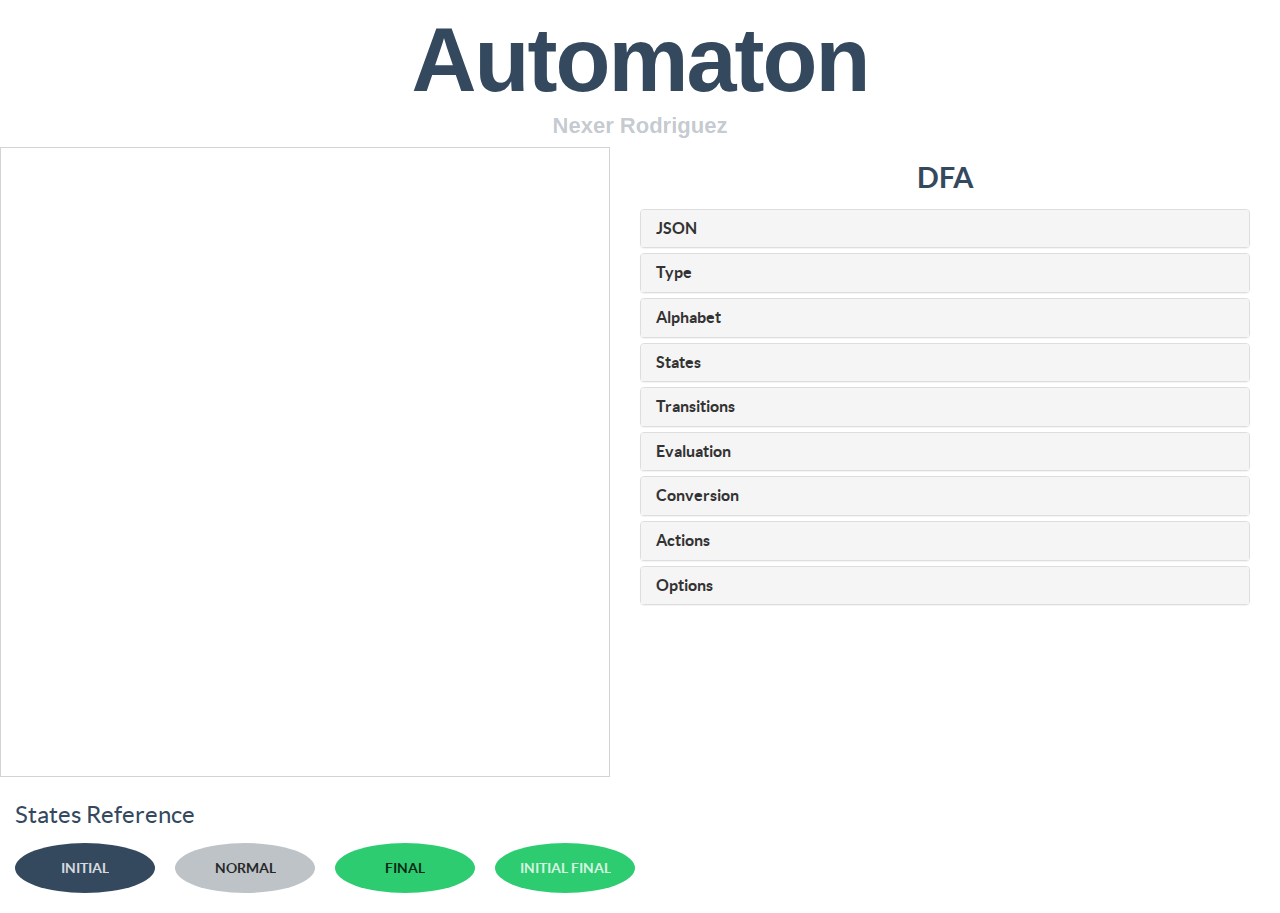
==== index.html @ d87dfcf4 "join, intersection and complement done" ====
<html>

<head>
  <script type="text/javascript" src="./src/js/vis.js"></script>
  <script type="text/javascript" src="./src/js/regular-expression.js"></script>
  <script type="text/javascript" src="./src/js/examples.js"></script>
  <script type="text/javascript" src="./src/js/automatas-methods.js"></script>
  <script type="text/javascript" src="./src/js/automata.js"></script>
  <script type="text/javascript" src="./src/js/automata-vis.js"></script>
  <script type="text/javascript" src="./src/js/renderer.js"></script>
  <script type="text/javascript" src="./src/js/utils.js"></script>
  <script type="text/javascript" src="./src/js/jquery.min.js"></script>
  <script type="text/javascript" src="./src/js/bootstrap.js"></script>

  <link href="./src/css/vis-network.min.css" rel="stylesheet" type="text/css" />
  <link href="./src/css/bootstrap.css" rel="stylesheet" type="text/css" />
  <link href="./src/css/demo.css" rel="stylesheet" type="text/css" />
  <link href="./src/css/flat-ui.css" rel="stylesheet" type="text/css" />


  <title>Automatas</title>
  <style type="text/css">
    #mynetwork, #conversionDiv {
      width: 100%;
      height: 70%;
      border: 1px solid lightgray;
    }
  </style>
</head>

<body>


  <div>
    <h1 class="demo-logo text-center">
      Automaton
      <small>Nexer Rodriguez</small>
    </h1>
    <div class="row" style="width: 100%">
      <div class="col-md-6">
        <div id="mynetwork"></div><div class="col-md-12" style="margin-top: 10px">
        <h6>States Reference</h6>
        <div class="row demo-swatches-row">
          <div class="swatches-col">
            <div class="pallete-item">
              <dl class="palette" style="border-radius: 100%; background-color: #34495e">
                <dt class="text-center" style="color: white">Initial</dt>
              </dl>
            </div>
            <div class="pallete-item">
              <dl class="palette" style="border-radius: 100%; background-color: #bdc3c7">
                <dt class="text-center" style="color: black">Normal</dt>
              </dl>
            </div>
            <div class="pallete-item">
              <dl class="palette" style="border-radius: 100%; background-color: #2ecc71">
                <dt class="text-center" style="color: black">Final</dt>
              </dl>
            </div>
            <div class="pallete-item">
              <dl class="palette" style="border-radius: 100%; background-color: #2ecc71">
                <dt class="text-center" style="color: white">Initial Final</dt>
              </dl>
            </div>
          </div> <!-- /swatches items -->
        </div>
      </div>
    </div>
    <div class="col-md-6">
      <h4 class="text-center" id="title"></h4>

      <div class="panel-group" id="accordion" role="tablist" aria-multiselectable="true">

        <!-- <div class="panel panel-default">
          <div class="panel-heading" role="tab" id="headingOne">
            <h4 class="panel-title">
              <a class="collapsed" role="button" data-toggle="collapse" data-parent="#accordion" href="#fromRE" aria-expanded="false" aria-controls="alphabet">
                From RegExp
              </a>
            </h4>
          </div>
          <div id="fromRE" class="panel-collapse collapse in" role="tabpanel" aria-labelledby="headingOne">
            <div class="panel-body">
              <form onsubmit="return automataFromRegExp()" class="form-inline col-md-12">
                <div class="form-group col-md-8">
                  <input type="text" class="form-control" style="width: 100%" id="regexp" placeholder="Regular Expression">
                </div>
                <div class="form-group">
                  <input type="submit" class="btn btn-primary" value="Convert">
                </div>
              </form>
            </div>
          </div>
        </div> -->
        <div class="panel panel-default">
          <div class="panel-heading" role="tab" id="headingThree">
            <h4 class="panel-title">
              <a class="collapsed" role="button" data-toggle="collapse" data-parent="#accordion" href="#json" aria-expanded="false" aria-controls="collapseThree">
                JSON
              </a>
            </h4>
          </div>
          <div id="json" class="panel-collapse collapse" role="tabpanel" aria-labelledby="headingThree">
            <div class="panel-body">
              <textarea id="fromJSON" class="col-md-12" rows="8"></textarea>
              <button onclick="createAutomata()" class="btn btn-inverse" style="margin-top: 5px">From JSON</button>
              <button onclick="createJSON()" class="btn btn-inverse" style="margin-top: 5px">To JSON</button>
            </div>
          </div>
        </div>

        <div class="panel panel-default">
          <div class="panel-heading" role="tab" id="headingOne">
            <h4 class="panel-title">
              <a class="collapsed" role="button" data-toggle="collapse" data-parent="#accordion" href="#type" aria-expanded="false" aria-controls="alphabet">
                Type
              </a>
            </h4>
          </div>
          <div id="type" class="panel-collapse collapse" role="tabpanel" aria-labelledby="headingOne">
            <div class="panel-body">
              <form onsubmit="return setType()" class="form-inline col-md-12">
                <div class="form-group">
                  <select id="automataType" class="form-control" data-toggle="select">
                    <option value="dfa" selected>DFA</option>
                    <option value="nfa">NFA</option>
                    <option value="nfa-e">NFA-Epsilon</option>
                  </select>
                </div>
                <button type="submit" class="btn btn-primary">Set Type</button>
              </form>
            </div>
          </div>
        </div>

        <div class="panel panel-default">
          <div class="panel-heading" role="tab" id="headingOne">
            <h4 class="panel-title">
              <a class="collapsed" role="button" data-toggle="collapse" data-parent="#accordion" href="#alphabet" aria-expanded="false" aria-controls="alphabet">
                Alphabet
              </a>
            </h4>
          </div>
          <div id="alphabet" class="panel-collapse collapse" role="tabpanel" aria-labelledby="headingOne">
            <div class="panel-body">
              <ul id="alphabet-list" class="list-group col-md-12">
              </ul>
              <form onsubmit="return addAlphabet()" class="form-inline col-md-12">
                <div class="form-group">
                  <input type="text" maxlength="1" class="form-control" id="newSymbol" placeholder="Symbol" required>
                </div>
                <button type="submit" class="btn btn-primary">Add</button>
              </form>
            </div>
          </div>
        </div>

        <div class="panel panel-default">
          <div class="panel-heading" role="tab" id="headingTwo">
            <h4 class="panel-title">
              <a class="collapsed" role="button" data-toggle="collapse" data-parent="#accordion" href="#nodes" aria-expanded="false" aria-controls="collapseTwo">
                States
              </a>
            </h4>
          </div>
          <div id="nodes" class="panel-collapse collapse" role="tabpanel" aria-labelledby="headingTwo">
            <div class="panel-body">
              <ul id="states-list" class="list-group col-md-12">
              </ul>
              <form onsubmit="return addState()" class="form-inline col-md-12">
                <div class="form-group">
                  <input type="text" class="form-control" id="newState" placeholder="Label" required>
                </div>
                <div class="form-group">
                  <div class="checkbox">
                    <label>
                      <input type="checkbox" id="isFinal"> Final
                    </label>
                  </div>  
                </div>
                <button type="submit" class="btn btn-primary">Add</button>
              </form>
            </div>
          </div>
        </div>

        <div class="panel panel-default">
          <div class="panel-heading" role="tab" id="headingThree">
            <h4 class="panel-title">
              <a class="collapsed" role="button" data-toggle="collapse" data-parent="#accordion" href="#transitions" aria-expanded="false" aria-controls="collapseThree">
                Transitions
              </a>
            </h4>
          </div>
          <div id="transitions" class="panel-collapse collapse" role="tabpanel" aria-labelledby="headingThree">
            <div class="panel-body">
              <ul id="transitions-list" class="list-group col-md-12">
              </ul>
              <form onsubmit="return addTransition()" class="form-inline col-md-12">
                <div class="form-group">
                  <select id='fromOptions' class="form-control" data-toggle="select">
                  </select>
                  <select id="toOptions" class="form-control" data-toggle="select">
                  </select>
                  <input type="text" class="form-control" id="newTransition" placeholder="Label" required>
                </div>
                <button type="submit" class="btn btn-primary">Add</button>
              </form>
            </div>
          </div>
        </div>
        <div class="panel panel-default">
          <div class="panel-heading" role="tab" id="headingThree">
            <h4 class="panel-title">
              <a class="collapsed" role="button" data-toggle="collapse" data-parent="#accordion" href="#evaluations" aria-expanded="false" aria-controls="collapseThree">
                Evaluation
              </a>
            </h4>
          </div>
          <div id="evaluations" class="panel-collapse collapse" role="tabpanel" aria-labelledby="headingThree">
            <div class="panel-body">
              <form onsubmit="return evaluateAutomata()" class="form-inline col-md-12">
                <div class="form-group">
                  <input type="text" class="form-control" id="str" placeholder="String to evaluate">
                </div>
                <button type="submit" class="btn btn-primary">Evaluate</button>
                <div class="form-group" style="font-size: 25px" id="result">

                </div>
              </form>
            </div>
          </div>
        </div>
        <div class="panel panel-default">
          <div class="panel-heading" role="tab" id="headingThree">
            <h4 class="panel-title">
              <a class="collapsed" role="button" data-toggle="collapse" data-parent="#accordion" href="#conversion" aria-expanded="false" aria-controls="collapseThree">
                Conversion
              </a>
            </h4>
          </div>
          <div id="conversion" class="panel-collapse collapse" role="tabpanel" aria-labelledby="headingThree">
            <div class="panel-body" id="conversionOptions">
            </div>
          </div>
        </div>
        <div class="panel panel-default">
          <div class="panel-heading" role="tab" id="headingThree">
            <h4 class="panel-title">
              <a class="collapsed" role="button" data-toggle="collapse" data-parent="#accordion" href="#actions" aria-expanded="false" aria-controls="collapseThree">
                Actions
              </a>
            </h4>
          </div>
          <div id="actions" class="panel-collapse collapse" role="tabpanel" aria-labelledby="headingThree">
            <div class="panel-body">
              <button onclick="joinAutomatas()" class="btn btn-inverse">Join</button>
              <button onclick="intersectAutomatas()" class="btn btn-inverse">Intersection</button>
              <button onclick="complementAutomata()" class="btn btn-inverse">Complement</button>
            </div>
          </div>
        </div>
        <div class="panel panel-default">
          <div class="panel-heading" role="tab" id="headingThree">
            <h4 class="panel-title">
              <a class="collapsed" role="button" data-toggle="collapse" data-parent="#accordion" href="#options" aria-expanded="false" aria-controls="collapseThree">
                Options
              </a>
            </h4>
          </div>
          <div id="options" class="panel-collapse collapse" role="tabpanel" aria-labelledby="headingThree">
            <div class="panel-body">
              <button onclick="storeAutomata()" class="btn btn-inverse">Push Automata</button>
              <button onclick="clearAutomata()" class="btn btn-inverse">Clear Automata</button>
            </div>
          </div>
        </div>
      </div>
    </div>
  </div>



  <div id="edit" class="modal fade bs-example-modal-sm" tabindex="-1" role="dialog" aria-labelledby="mySmallModalLabel">
    <div class="modal-dialog modal-sm" role="document">
      <div class="modal-content">
        <div class="modal-header">
          <button type="button" class="close" data-dismiss="modal" aria-label="Close"><span aria-hidden="true">&times;</span></button>
          <h4 class="modal-title">Edit</h4>
        </div>
        <div id="modalContent" class="modal-body">
        </div>
        <div class="modal-footer">
          <button type="button" class="btn btn-default" data-dismiss="modal">Close</button>
          <button type="button" onclick="Javascript:editar()" class="btn btn-primary">Save changes</button>
        </div>
      </div>
    </div>
  </div>
  <div id="newConversion" class="modal fade bs-example-modal-lg" tabindex="-1" role="dialog" aria-labelledby="mySmallModalLabel">
    <div class="modal-dialog modal-lg" role="document">
      <div class="modal-content">
        <div class="modal-header">
          <button type="button" class="close" data-dismiss="modal" aria-label="Close"><span aria-hidden="true">&times;</span></button>
          <h4 class="modal-title">Conversion</h4>
        </div>
        <div class="modal-body">
          <div id="conversionDiv"></div>
          <div id="conversionModalContent" class="modal-body">
          </div>
        </div>
        <div class="modal-footer">
          <button type="button" class="btn btn-danger" data-dismiss="modal">Close</button>
        </div>
      </div>
    </div>
  </div>
</div>
</body>

</html>
---- src/css/vis-network.min.css ----
.vis .overlay {
  position: absolute;
  top: 0;
  left: 0;
  width: 100%;
  height: 100%;

  /* Must be displayed above for example selected Timeline items */
  z-index: 10;
}

.vis-active {
  box-shadow: 0 0 10px #86d5f8;
}

/* override some bootstrap styles screwing up the timelines css */

.vis [class*="span"] {
  min-height: 0;
  width: auto;
}

div.vis-configuration {
    position:relative;
    display:block;
    float:left;
    font-size:12px;
}

div.vis-configuration-wrapper {
    display:block;
    width:700px;
}

div.vis-configuration-wrapper::after {
  clear: both;
  content: "";
  display: block;
}

div.vis-configuration.vis-config-option-container{
    display:block;
    width:495px;
    background-color: #ffffff;
    border:2px solid #f7f8fa;
    border-radius:4px;
    margin-top:20px;
    left:10px;
    padding-left:5px;
}

div.vis-configuration.vis-config-button{
    display:block;
    width:495px;
    height:25px;
    vertical-align: middle;
    line-height:25px;
    background-color: #f7f8fa;
    border:2px solid #ceced0;
    border-radius:4px;
    margin-top:20px;
    left:10px;
    padding-left:5px;
    cursor: pointer;
    margin-bottom:30px;
}

div.vis-configuration.vis-config-button.hover{
    background-color: #4588e6;
    border:2px solid #214373;
    color:#ffffff;
}

div.vis-configuration.vis-config-item{
    display:block;
    float:left;
    width:495px;
    height:25px;
    vertical-align: middle;
    line-height:25px;
}


div.vis-configuration.vis-config-item.vis-config-s2{
    left:10px;
    background-color: #f7f8fa;
    padding-left:5px;
    border-radius:3px;
}
div.vis-configuration.vis-config-item.vis-config-s3{
    left:20px;
    background-color: #e4e9f0;
    padding-left:5px;
    border-radius:3px;
}
div.vis-configuration.vis-config-item.vis-config-s4{
    left:30px;
    background-color: #cfd8e6;
    padding-left:5px;
    border-radius:3px;
}

div.vis-configuration.vis-config-header{
    font-size:18px;
    font-weight: bold;
}

div.vis-configuration.vis-config-label{
    width:120px;
    height:25px;
    line-height: 25px;
}

div.vis-configuration.vis-config-label.vis-config-s3{
    width:110px;
}
div.vis-configuration.vis-config-label.vis-config-s4{
    width:100px;
}

div.vis-configuration.vis-config-colorBlock{
    top:1px;
    width:30px;
    height:19px;
    border:1px solid #444444;
    border-radius:2px;
    padding:0px;
    margin:0px;
    cursor:pointer;
}

input.vis-configuration.vis-config-checkbox {
    left:-5px;
}


input.vis-configuration.vis-config-rangeinput{
    position:relative;
    top:-5px;
    width:60px;
    /*height:13px;*/
    padding:1px;
    margin:0;
    pointer-events:none;
}

input.vis-configuration.vis-config-range{
    /*removes default webkit styles*/
    -webkit-appearance: none;

    /*fix for FF unable to apply focus style bug */
    border: 0px solid white;
    background-color:rgba(0,0,0,0);

    /*required for proper track sizing in FF*/
    width: 300px;
    height:20px;
}
input.vis-configuration.vis-config-range::-webkit-slider-runnable-track {
    width: 300px;
    height: 5px;
    background: #dedede; /* Old browsers */
    background: -moz-linear-gradient(top,  #dedede 0%, #c8c8c8 99%); /* FF3.6+ */
    background: -webkit-gradient(linear, left top, left bottom, color-stop(0%,#dedede), color-stop(99%,#c8c8c8)); /* Chrome,Safari4+ */
    background: -webkit-linear-gradient(top,  #dedede 0%,#c8c8c8 99%); /* Chrome10+,Safari5.1+ */
    background: -o-linear-gradient(top, #dedede 0%, #c8c8c8 99%); /* Opera 11.10+ */
    background: -ms-linear-gradient(top,  #dedede 0%,#c8c8c8 99%); /* IE10+ */
    background: linear-gradient(to bottom,  #dedede 0%,#c8c8c8 99%); /* W3C */
    filter: progid:DXImageTransform.Microsoft.gradient( startColorstr='#dedede', endColorstr='#c8c8c8',GradientType=0 ); /* IE6-9 */

    border: 1px solid #999999;
    box-shadow: #aaaaaa 0px 0px 3px 0px;
    border-radius: 3px;
}
input.vis-configuration.vis-config-range::-webkit-slider-thumb {
    -webkit-appearance: none;
    border: 1px solid #14334b;
    height: 17px;
    width: 17px;
    border-radius: 50%;
    background: #3876c2; /* Old browsers */
    background: -moz-linear-gradient(top,  #3876c2 0%, #385380 100%); /* FF3.6+ */
    background: -webkit-gradient(linear, left top, left bottom, color-stop(0%,#3876c2), color-stop(100%,#385380)); /* Chrome,Safari4+ */
    background: -webkit-linear-gradient(top,  #3876c2 0%,#385380 100%); /* Chrome10+,Safari5.1+ */
    background: -o-linear-gradient(top,  #3876c2 0%,#385380 100%); /* Opera 11.10+ */
    background: -ms-linear-gradient(top,  #3876c2 0%,#385380 100%); /* IE10+ */
    background: linear-gradient(to bottom,  #3876c2 0%,#385380 100%); /* W3C */
    filter: progid:DXImageTransform.Microsoft.gradient( startColorstr='#3876c2', endColorstr='#385380',GradientType=0 ); /* IE6-9 */
    box-shadow: #111927 0px 0px 1px 0px;
    margin-top: -7px;
}
input.vis-configuration.vis-config-range:focus {
    outline: none;
}
input.vis-configuration.vis-config-range:focus::-webkit-slider-runnable-track {
    background: #9d9d9d; /* Old browsers */
    background: -moz-linear-gradient(top, #9d9d9d 0%, #c8c8c8 99%); /* FF3.6+ */
    background: -webkit-gradient(linear, left top, left bottom, color-stop(0%,#9d9d9d), color-stop(99%,#c8c8c8)); /* Chrome,Safari4+ */
    background: -webkit-linear-gradient(top,  #9d9d9d 0%,#c8c8c8 99%); /* Chrome10+,Safari5.1+ */
    background: -o-linear-gradient(top,  #9d9d9d 0%,#c8c8c8 99%); /* Opera 11.10+ */
    background: -ms-linear-gradient(top,  #9d9d9d 0%,#c8c8c8 99%); /* IE10+ */
    background: linear-gradient(to bottom,  #9d9d9d 0%,#c8c8c8 99%); /* W3C */
    filter: progid:DXImageTransform.Microsoft.gradient( startColorstr='#9d9d9d', endColorstr='#c8c8c8',GradientType=0 ); /* IE6-9 */
}

input.vis-configuration.vis-config-range::-moz-range-track {
    width: 300px;
    height: 10px;
    background: #dedede; /* Old browsers */
    background: -moz-linear-gradient(top,  #dedede 0%, #c8c8c8 99%); /* FF3.6+ */
    background: -webkit-gradient(linear, left top, left bottom, color-stop(0%,#dedede), color-stop(99%,#c8c8c8)); /* Chrome,Safari4+ */
    background: -webkit-linear-gradient(top,  #dedede 0%,#c8c8c8 99%); /* Chrome10+,Safari5.1+ */
    background: -o-linear-gradient(top, #dedede 0%, #c8c8c8 99%); /* Opera 11.10+ */
    background: -ms-linear-gradient(top,  #dedede 0%,#c8c8c8 99%); /* IE10+ */
    background: linear-gradient(to bottom,  #dedede 0%,#c8c8c8 99%); /* W3C */
    filter: progid:DXImageTransform.Microsoft.gradient( startColorstr='#dedede', endColorstr='#c8c8c8',GradientType=0 ); /* IE6-9 */

    border: 1px solid #999999;
    box-shadow: #aaaaaa 0px 0px 3px 0px;
    border-radius: 3px;
}
input.vis-configuration.vis-config-range::-moz-range-thumb {
    border: none;
    height: 16px;
    width: 16px;

    border-radius: 50%;
    background:  #385380;
}

/*hide the outline behind the border*/
input.vis-configuration.vis-config-range:-moz-focusring{
    outline: 1px solid white;
    outline-offset: -1px;
}

input.vis-configuration.vis-config-range::-ms-track {
    width: 300px;
    height: 5px;

    /*remove bg colour from the track, we'll use ms-fill-lower and ms-fill-upper instead */
    background: transparent;

    /*leave room for the larger thumb to overflow with a transparent border */
    border-color: transparent;
    border-width: 6px 0;

    /*remove default tick marks*/
    color: transparent;
}
input.vis-configuration.vis-config-range::-ms-fill-lower {
    background: #777;
    border-radius: 10px;
}
input.vis-configuration.vis-config-range::-ms-fill-upper {
    background: #ddd;
    border-radius: 10px;
}
input.vis-configuration.vis-config-range::-ms-thumb {
    border: none;
    height: 16px;
    width: 16px;
    border-radius: 50%;
    background:  #385380;
}
input.vis-configuration.vis-config-range:focus::-ms-fill-lower {
    background: #888;
}
input.vis-configuration.vis-config-range:focus::-ms-fill-upper {
    background: #ccc;
}

.vis-configuration-popup {
    position: absolute;
    background: rgba(57, 76, 89, 0.85);
    border: 2px solid #f2faff;
    line-height:30px;
    height:30px;
    width:150px;
    text-align:center;
    color: #ffffff;
    font-size:14px;
    border-radius:4px;
    -webkit-transition: opacity 0.3s ease-in-out;
    -moz-transition: opacity 0.3s ease-in-out;
    transition: opacity 0.3s ease-in-out;
}
.vis-configuration-popup:after, .vis-configuration-popup:before {
    left: 100%;
    top: 50%;
    border: solid transparent;
    content: " ";
    height: 0;
    width: 0;
    position: absolute;
    pointer-events: none;
}

.vis-configuration-popup:after {
    border-color: rgba(136, 183, 213, 0);
    border-left-color: rgba(57, 76, 89, 0.85);
    border-width: 8px;
    margin-top: -8px;
}
.vis-configuration-popup:before {
    border-color: rgba(194, 225, 245, 0);
    border-left-color: #f2faff;
    border-width: 12px;
    margin-top: -12px;
}
div.vis-tooltip {
  position: absolute;
  visibility: hidden;
  padding: 5px;
  white-space: nowrap;

  font-family: verdana;
  font-size:14px;
  color:#000000;
  background-color: #f5f4ed;

  -moz-border-radius: 3px;
  -webkit-border-radius: 3px;
  border-radius: 3px;
  border: 1px solid #808074;

  box-shadow: 3px 3px 10px rgba(0, 0, 0, 0.2);
  pointer-events: none;

  z-index: 5;
}


div.vis-color-picker {
  position:absolute;
  top: 0px;
  left: 30px;
  margin-top:-140px;
  margin-left:30px;
  width:310px;
  height:444px;
  z-index: 1;
  padding: 10px;
  border-radius:15px;
  background-color:#ffffff;
  display: none;
  box-shadow: rgba(0,0,0,0.5) 0px 0px 10px 0px;
}

div.vis-color-picker div.vis-arrow {
  position: absolute;
  top:147px;
  left:5px;
}

div.vis-color-picker div.vis-arrow::after,
div.vis-color-picker div.vis-arrow::before {
  right: 100%;
  top: 50%;
  border: solid transparent;
  content: " ";
  height: 0;
  width: 0;
  position: absolute;
  pointer-events: none;
}

div.vis-color-picker div.vis-arrow:after {
  border-color: rgba(255, 255, 255, 0);
  border-right-color: #ffffff;
  border-width: 30px;
  margin-top: -30px;
}

div.vis-color-picker div.vis-color {
  position:absolute;
  width: 289px;
  height: 289px;
  cursor: pointer;
}



div.vis-color-picker div.vis-brightness {
  position: absolute;
  top:313px;
}

div.vis-color-picker div.vis-opacity {
  position:absolute;
  top:350px;
}

div.vis-color-picker div.vis-selector {
  position:absolute;
  top:137px;
  left:137px;
  width:15px;
  height:15px;
  border-radius:15px;
  border:1px solid #ffffff;
  background: #4c4c4c; /* Old browsers */
  background: -moz-linear-gradient(top,  #4c4c4c 0%, #595959 12%, #666666 25%, #474747 39%, #2c2c2c 50%, #000000 51%, #111111 60%, #2b2b2b 76%, #1c1c1c 91%, #131313 100%); /* FF3.6+ */
  background: -webkit-gradient(linear, left top, left bottom, color-stop(0%,#4c4c4c), color-stop(12%,#595959), color-stop(25%,#666666), color-stop(39%,#474747), color-stop(50%,#2c2c2c), color-stop(51%,#000000), color-stop(60%,#111111), color-stop(76%,#2b2b2b), color-stop(91%,#1c1c1c), color-stop(100%,#131313)); /* Chrome,Safari4+ */
  background: -webkit-linear-gradient(top,  #4c4c4c 0%,#595959 12%,#666666 25%,#474747 39%,#2c2c2c 50%,#000000 51%,#111111 60%,#2b2b2b 76%,#1c1c1c 91%,#131313 100%); /* Chrome10+,Safari5.1+ */
  background: -o-linear-gradient(top,  #4c4c4c 0%,#595959 12%,#666666 25%,#474747 39%,#2c2c2c 50%,#000000 51%,#111111 60%,#2b2b2b 76%,#1c1c1c 91%,#131313 100%); /* Opera 11.10+ */
  background: -ms-linear-gradient(top,  #4c4c4c 0%,#595959 12%,#666666 25%,#474747 39%,#2c2c2c 50%,#000000 51%,#111111 60%,#2b2b2b 76%,#1c1c1c 91%,#131313 100%); /* IE10+ */
  background: linear-gradient(to bottom,  #4c4c4c 0%,#595959 12%,#666666 25%,#474747 39%,#2c2c2c 50%,#000000 51%,#111111 60%,#2b2b2b 76%,#1c1c1c 91%,#131313 100%); /* W3C */
  filter: progid:DXImageTransform.Microsoft.gradient( startColorstr='#4c4c4c', endColorstr='#131313',GradientType=0 ); /* IE6-9 */
}



div.vis-color-picker div.vis-new-color {
  position:absolute;
  width:140px;
  height:20px;
  border:1px solid rgba(0,0,0,0.1);
  border-radius:5px;
  top:380px;
  left:159px;
  text-align:right;
  padding-right:2px;
  font-size:10px;
  color:rgba(0,0,0,0.4);
  vertical-align:middle;
  line-height:20px;

}

div.vis-color-picker div.vis-initial-color {
  position:absolute;
  width:140px;
  height:20px;
  border:1px solid rgba(0,0,0,0.1);
  border-radius:5px;
  top:380px;
  left:10px;
  text-align:left;
  padding-left:2px;
  font-size:10px;
  color:rgba(0,0,0,0.4);
  vertical-align:middle;
  line-height:20px;
}

div.vis-color-picker div.vis-label {
  position:absolute;
  width:300px;
  left:10px;
}

div.vis-color-picker div.vis-label.vis-brightness {
  top:300px;
}

div.vis-color-picker div.vis-label.vis-opacity {
  top:338px;
}

div.vis-color-picker div.vis-button {
  position:absolute;
  width:68px;
  height:25px;
  border-radius:10px;
  vertical-align: middle;
  text-align:center;
  line-height: 25px;
  top:410px;
  border:2px solid #d9d9d9;
  background-color: #f7f7f7;
  cursor:pointer;
}

div.vis-color-picker div.vis-button.vis-cancel {
  /*border:2px solid #ff4e33;*/
  /*background-color: #ff7761;*/
  left:5px;
}
div.vis-color-picker div.vis-button.vis-load {
  /*border:2px solid #a153e6;*/
  /*background-color: #cb8dff;*/
  left:82px;
}
div.vis-color-picker div.vis-button.vis-apply {
  /*border:2px solid #4588e6;*/
  /*background-color: #82b6ff;*/
  left:159px;
}
div.vis-color-picker div.vis-button.vis-save {
  /*border:2px solid #45e655;*/
  /*background-color: #6dff7c;*/
  left:236px;
}


div.vis-color-picker input.vis-range {
  width: 290px;
  height:20px;
}

/* TODO: is this redundant?
div.vis-color-picker input.vis-range-brightness {
  width: 289px !important;
}


div.vis-color-picker input.vis-saturation-range {
  width: 289px !important;
}*/
div.vis-network div.vis-manipulation {
  border-width: 0;
  border-bottom: 1px;
  border-style:solid;
  border-color: #d6d9d8;
  background: #ffffff; /* Old browsers */
  background: -moz-linear-gradient(top,  #ffffff 0%, #fcfcfc 48%, #fafafa 50%, #fcfcfc 100%); /* FF3.6+ */
  background: -webkit-gradient(linear, left top, left bottom, color-stop(0%,#ffffff), color-stop(48%,#fcfcfc), color-stop(50%,#fafafa), color-stop(100%,#fcfcfc)); /* Chrome,Safari4+ */
  background: -webkit-linear-gradient(top,  #ffffff 0%,#fcfcfc 48%,#fafafa 50%,#fcfcfc 100%); /* Chrome10+,Safari5.1+ */
  background: -o-linear-gradient(top,  #ffffff 0%,#fcfcfc 48%,#fafafa 50%,#fcfcfc 100%); /* Opera 11.10+ */
  background: -ms-linear-gradient(top,  #ffffff 0%,#fcfcfc 48%,#fafafa 50%,#fcfcfc 100%); /* IE10+ */
  background: linear-gradient(to bottom,  #ffffff 0%,#fcfcfc 48%,#fafafa 50%,#fcfcfc 100%); /* W3C */
  filter: progid:DXImageTransform.Microsoft.gradient( startColorstr='#ffffff', endColorstr='#fcfcfc',GradientType=0 ); /* IE6-9 */

  padding-top:4px;
  position: absolute;
  left: 0;
  top: 0;
  width: 100%;
  height: 28px;
}

div.vis-network div.vis-edit-mode {
  position:absolute;
  left: 0;
  top: 5px;
  height: 30px;
}

/* FIXME: shouldn't the vis-close button be a child of the vis-manipulation div? */

div.vis-network div.vis-close {
  position:absolute;
  right: 0;
  top: 0;
  width: 30px;
  height: 30px;

  background-position: 20px 3px;
  background-repeat: no-repeat;
  background-image: url("img/network/cross.png");
  cursor: pointer;
  -webkit-touch-callout: none;
  -webkit-user-select: none;
  -khtml-user-select: none;
  -moz-user-select: none;
  -ms-user-select: none;
  user-select: none;
}

div.vis-network div.vis-close:hover {
  opacity: 0.6;
}

div.vis-network div.vis-manipulation div.vis-button,
div.vis-network div.vis-edit-mode div.vis-button {
  float:left;
  font-family: verdana;
  font-size: 12px;
  -moz-border-radius: 15px;
  border-radius: 15px;
  display:inline-block;
  background-position: 0px 0px;
  background-repeat:no-repeat;
  height:24px;
  margin-left: 10px;
  /*vertical-align:middle;*/
  cursor: pointer;
  padding: 0px 8px 0px 8px;
  -webkit-touch-callout: none;
  -webkit-user-select: none;
  -khtml-user-select: none;
  -moz-user-select: none;
  -ms-user-select: none;
  user-select: none;
}

div.vis-network div.vis-manipulation div.vis-button:hover {
  box-shadow: 1px 1px 8px rgba(0, 0, 0, 0.20);
}

div.vis-network div.vis-manipulation div.vis-button:active {
  box-shadow: 1px 1px 8px rgba(0, 0, 0, 0.50);
}

div.vis-network div.vis-manipulation div.vis-button.vis-back {
  background-image: url("img/network/backIcon.png");
}

div.vis-network div.vis-manipulation div.vis-button.vis-none:hover {
  box-shadow: 1px 1px 8px rgba(0, 0, 0, 0.0);
  cursor: default;
}
div.vis-network div.vis-manipulation div.vis-button.vis-none:active {
  box-shadow: 1px 1px 8px rgba(0, 0, 0, 0.0);
}
div.vis-network div.vis-manipulation div.vis-button.vis-none {
  padding: 0;
}
div.vis-network div.vis-manipulation div.notification {
  margin: 2px;
  font-weight: bold;
}

div.vis-network div.vis-manipulation div.vis-button.vis-add {
  background-image: url("img/network/addNodeIcon.png");
}

div.vis-network div.vis-manipulation div.vis-button.vis-edit,
div.vis-network div.vis-edit-mode div.vis-button.vis-edit {
  background-image: url("img/network/editIcon.png");
}

div.vis-network div.vis-edit-mode div.vis-button.vis-edit.vis-edit-mode {
  background-color: #fcfcfc;
  border: 1px solid #cccccc;
}

div.vis-network div.vis-manipulation div.vis-button.vis-connect {
  background-image: url("img/network/connectIcon.png");
}

div.vis-network div.vis-manipulation div.vis-button.vis-delete {
  background-image: url("img/network/deleteIcon.png");
}
/* top right bottom left */
div.vis-network div.vis-manipulation div.vis-label,
div.vis-network div.vis-edit-mode div.vis-label {
  margin: 0 0 0 23px;
  line-height: 25px;
}
div.vis-network div.vis-manipulation div.vis-separator-line {
  float:left;
  display:inline-block;
  width:1px;
  height:21px;
  background-color: #bdbdbd;
  margin: 0px 7px 0 15px; /*top right bottom left*/
}

/* TODO: is this redundant?
div.network-navigation_wrapper {
  position: absolute;
  left: 0;
  top: 0;
  width: 100%;
  height: 100%;
}
*/
div.vis-network div.vis-navigation div.vis-button {
    width:34px;
    height:34px;
    -moz-border-radius: 17px;
    border-radius: 17px;
    position:absolute;
    display:inline-block;
    background-position: 2px 2px;
    background-repeat:no-repeat;
    cursor: pointer;
    -webkit-touch-callout: none;
    -webkit-user-select: none;
    -khtml-user-select: none;
    -moz-user-select: none;
    -ms-user-select: none;
    user-select: none;
}

div.vis-network div.vis-navigation div.vis-button:hover {
    box-shadow: 0 0 3px 3px rgba(56, 207, 21, 0.30);
}

div.vis-network div.vis-navigation div.vis-button:active {
    box-shadow: 0 0 1px 3px rgba(56, 207, 21, 0.95);
}

div.vis-network div.vis-navigation div.vis-button.vis-up {
    background-image: url("img/network/upArrow.png");
    bottom:50px;
    left:55px;
}
div.vis-network div.vis-navigation div.vis-button.vis-down {
    background-image: url("img/network/downArrow.png");
    bottom:10px;
    left:55px;
}
div.vis-network div.vis-navigation div.vis-button.vis-left {
    background-image: url("img/network/leftArrow.png");
    bottom:10px;
    left:15px;
}
div.vis-network div.vis-navigation div.vis-button.vis-right {
    background-image: url("img/network/rightArrow.png");
    bottom:10px;
    left:95px;
}
div.vis-network div.vis-navigation div.vis-button.vis-zoomIn {
    background-image: url("img/network/plus.png");
    bottom:10px;
    right:15px;
}
div.vis-network div.vis-navigation div.vis-button.vis-zoomOut {
    background-image: url("img/network/minus.png");
    bottom:10px;
    right:55px;
}
div.vis-network div.vis-navigation div.vis-button.vis-zoomExtends {
    background-image: url("img/network/zoomExtends.png");
    bottom:50px;
    right:15px;
}
.vis-timeline {
  /*
  -webkit-transition: height .4s ease-in-out;
  transition:         height .4s ease-in-out;
  */
}

.vis-panel {
  /*
  -webkit-transition: height .4s ease-in-out, top .4s ease-in-out;
  transition:         height .4s ease-in-out, top .4s ease-in-out;
  */
}

.vis-axis {
  /*
  -webkit-transition: top .4s ease-in-out;
  transition:         top .4s ease-in-out;
  */
}

/* TODO: get animation working nicely

.vis-item {
  -webkit-transition: top .4s ease-in-out;
  transition:         top .4s ease-in-out;
}

.vis-item.line {
  -webkit-transition: height .4s ease-in-out, top .4s ease-in-out;
  transition:         height .4s ease-in-out, top .4s ease-in-out;
}
/**/
.vis-current-time {
  background-color: #FF7F6E;
  width: 2px;
  z-index: 1;
  pointer-events: none;
}

.vis-rolling-mode-btn {
  height: 40px;
  width: 40px;
  position: absolute;
  top: 7px;
  right: 20px;
  border-radius: 50%;
  font-size: 28px;
  cursor: pointer;
  opacity: 0.8;
  color: white;
  font-weight: bold;
  text-align: center;
  background: #3876c2;
}
.vis-rolling-mode-btn:before {
  content: "\26F6";
}

.vis-rolling-mode-btn:hover {
  opacity: 1;
}
.vis-custom-time {
  background-color: #6E94FF;
  width: 2px;
  cursor: move;
  z-index: 1;
}

.vis-panel.vis-background.vis-horizontal .vis-grid.vis-horizontal {
  position: absolute;
  width: 100%;
  height: 0;
  border-bottom: 1px solid;
}

.vis-panel.vis-background.vis-horizontal .vis-grid.vis-minor {
  border-color: #e5e5e5;
}

.vis-panel.vis-background.vis-horizontal .vis-grid.vis-major {
  border-color: #bfbfbf;
}


.vis-data-axis .vis-y-axis.vis-major {
  width: 100%;
  position: absolute;
  color: #4d4d4d;
  white-space: nowrap;
}

.vis-data-axis .vis-y-axis.vis-major.vis-measure {
  padding: 0;
  margin: 0;
  border: 0;
  visibility: hidden;
  width: auto;
}


.vis-data-axis .vis-y-axis.vis-minor {
  position: absolute;
  width: 100%;
  color: #bebebe;
  white-space: nowrap;
}

.vis-data-axis .vis-y-axis.vis-minor.vis-measure {
  padding: 0;
  margin: 0;
  border: 0;
  visibility: hidden;
  width: auto;
}

.vis-data-axis .vis-y-axis.vis-title {
  position: absolute;
  color: #4d4d4d;
  white-space: nowrap;
  bottom: 20px;
  text-align: center;
}

.vis-data-axis .vis-y-axis.vis-title.vis-measure {
  padding: 0;
  margin: 0;
  visibility: hidden;
  width: auto;
}

.vis-data-axis .vis-y-axis.vis-title.vis-left {
  bottom: 0;
  -webkit-transform-origin: left top;
  -moz-transform-origin: left top;
  -ms-transform-origin: left top;
  -o-transform-origin: left top;
  transform-origin: left bottom;
  -webkit-transform: rotate(-90deg);
  -moz-transform: rotate(-90deg);
  -ms-transform: rotate(-90deg);
  -o-transform: rotate(-90deg);
  transform: rotate(-90deg);
}

.vis-data-axis .vis-y-axis.vis-title.vis-right {
  bottom: 0;
  -webkit-transform-origin: right bottom;
  -moz-transform-origin: right bottom;
  -ms-transform-origin: right bottom;
  -o-transform-origin: right bottom;
  transform-origin: right bottom;
  -webkit-transform: rotate(90deg);
  -moz-transform: rotate(90deg);
  -ms-transform: rotate(90deg);
  -o-transform: rotate(90deg);
  transform: rotate(90deg);
}

.vis-legend {
  background-color: rgba(247, 252, 255, 0.65);
  padding: 5px;
  border: 1px solid #b3b3b3;
  box-shadow: 2px 2px 10px rgba(154, 154, 154, 0.55);
}

.vis-legend-text {
  /*font-size: 10px;*/
  white-space: nowrap;
  display: inline-block
}

.vis-item {
  position: absolute;
  color: #1A1A1A;
  border-color: #97B0F8;
  border-width: 1px;
  background-color: #D5DDF6;
  display: inline-block;
  /*overflow: hidden;*/
}

.vis-item.vis-selected {
  border-color: #FFC200;
  background-color: #FFF785;

  /* z-index must be higher than the z-index of custom time bar and current time bar */
  z-index: 2;
}

.vis-editable.vis-selected {
  cursor: move;
}

.vis-item.vis-point.vis-selected {
  background-color: #FFF785;
}

.vis-item.vis-box {
  text-align: center;
  border-style: solid;
  border-radius: 2px;
}

.vis-item.vis-point {
  background: none;
}

.vis-item.vis-dot {
  position: absolute;
  padding: 0;
  border-width: 4px;
  border-style: solid;
  border-radius: 4px;
}

.vis-item.vis-range {
  border-style: solid;
  border-radius: 2px;
  box-sizing: border-box;
}

.vis-item.vis-background {
  border: none;
  background-color: rgba(213, 221, 246, 0.4);
  box-sizing: border-box;
  padding: 0;
  margin: 0;
}

.vis-item .vis-item-overflow {
  position: relative;
  width: 100%;
  height: 100%;
  padding: 0;
  margin: 0;
  overflow: hidden;
}

.vis-item-visible-frame {
  white-space: nowrap;
}

.vis-item.vis-range .vis-item-content {
  position: relative;
  display: inline-block;
}

.vis-item.vis-background .vis-item-content {
  position: absolute;
  display: inline-block;
}

.vis-item.vis-line {
  padding: 0;
  position: absolute;
  width: 0;
  border-left-width: 1px;
  border-left-style: solid;
}

.vis-item .vis-item-content {
  white-space: nowrap;
  box-sizing: border-box;
  padding: 5px;
}

.vis-item .vis-onUpdateTime-tooltip {
  position: absolute;
  background: #4f81bd;
  color: white;
  width: 200px;
  text-align: center;
  white-space: nowrap;
  padding: 5px;
  border-radius: 1px;
}

.vis-item .vis-delete, .vis-item .vis-delete-rtl {
  position: absolute;
  top: 0px;
  width: 24px;
  height: 24px;
  box-sizing: border-box;
  padding: 0px 5px;
  cursor: pointer;

  -webkit-transition: background 0.2s linear;
  -moz-transition: background 0.2s linear;
  -ms-transition: background 0.2s linear;
  -o-transition: background 0.2s linear;
  transition: background 0.2s linear;
}

.vis-item .vis-delete {
  right: -24px;
}

.vis-item .vis-delete-rtl {
  left: -24px;
}

.vis-item .vis-delete:after, .vis-item .vis-delete-rtl:after {
  content: "\00D7"; /* MULTIPLICATION SIGN */
  color: red;
  font-family: arial, sans-serif;
  font-size: 22px;
  font-weight: bold;

  -webkit-transition: color 0.2s linear;
  -moz-transition: color 0.2s linear;
  -ms-transition: color 0.2s linear;
  -o-transition: color 0.2s linear;
  transition: color 0.2s linear;
}

.vis-item .vis-delete:hover, .vis-item .vis-delete-rtl:hover {
  background: red;
}

.vis-item .vis-delete:hover:after, .vis-item .vis-delete-rtl:hover:after {
  color: white;
}

.vis-item .vis-drag-center {
  position: absolute;
  width: 100%;
  height: 100%;
  top: 0;
  left: 0px;
  cursor: move;
}

.vis-item.vis-range .vis-drag-left {
  position: absolute;
  width: 24px;
  max-width: 20%;
  min-width: 2px;
  height: 100%;
  top: 0;
  left: -4px;

  cursor: w-resize;
}

.vis-item.vis-range .vis-drag-right {
  position: absolute;
  width: 24px;
  max-width: 20%;
  min-width: 2px;
  height: 100%;
  top: 0;
  right: -4px;

  cursor: e-resize;
}

.vis-range.vis-item.vis-readonly .vis-drag-left,
.vis-range.vis-item.vis-readonly .vis-drag-right {
  cursor: auto;
}


.vis-itemset {
  position: relative;
  padding: 0;
  margin: 0;

  box-sizing: border-box;
}

.vis-itemset .vis-background,
.vis-itemset .vis-foreground {
  position: absolute;
  width: 100%;
  height: 100%;
  overflow: visible;
}

.vis-axis {
  position: absolute;
  width: 100%;
  height: 0;
  left: 0;
  z-index: 1;
}

.vis-foreground .vis-group {
  position: relative;
  box-sizing: border-box;
  border-bottom: 1px solid #bfbfbf;
}

.vis-foreground .vis-group:last-child {
  border-bottom: none;
}

.vis-nesting-group {
  cursor: pointer;
}

.vis-nested-group {
  background: #f5f5f5;
}

.vis-label.vis-nesting-group.expanded:before {
  content: "\25BC";
}

.vis-label.vis-nesting-group.collapsed-rtl:before {
  content: "\25C0";
}

.vis-label.vis-nesting-group.collapsed:before {
  content: "\25B6";
}

.vis-overlay {
  position: absolute;
  top: 0;
  left: 0;
  width: 100%;
  height: 100%;
  z-index: 10;
}

.vis-labelset {
  position: relative;

  overflow: hidden;

  box-sizing: border-box;
}

.vis-labelset .vis-label {
  position: relative;
  left: 0;
  top: 0;
  width: 100%;
  color: #4d4d4d;

  box-sizing: border-box;
}

.vis-labelset .vis-label {
  border-bottom: 1px solid #bfbfbf;
}

.vis-labelset .vis-label.draggable {
  cursor: pointer;
}

.vis-labelset .vis-label:last-child {
  border-bottom: none;
}

.vis-labelset .vis-label .vis-inner {
  display: inline-block;
  padding: 5px;
}

.vis-labelset .vis-label .vis-inner.vis-hidden {
  padding: 0;
}

.vis-panel {
  position: absolute;

  padding: 0;
  margin: 0;

  box-sizing: border-box;
}

.vis-panel.vis-center,
.vis-panel.vis-left,
.vis-panel.vis-right,
.vis-panel.vis-top,
.vis-panel.vis-bottom {
  border: 1px #bfbfbf;
}

.vis-panel.vis-center,
.vis-panel.vis-left,
.vis-panel.vis-right {
  border-top-style: solid;
  border-bottom-style: solid;
  overflow: hidden;
}

.vis-left.vis-panel.vis-vertical-scroll, .vis-right.vis-panel.vis-vertical-scroll {
  height: 100%;
  overflow-x: hidden;
  overflow-y: scroll;
} 

.vis-left.vis-panel.vis-vertical-scroll {
  direction: rtl;
}

.vis-left.vis-panel.vis-vertical-scroll .vis-content {
  direction: ltr;
}

.vis-right.vis-panel.vis-vertical-scroll {
  direction: ltr;
}

.vis-right.vis-panel.vis-vertical-scroll .vis-content {
  direction: rtl;
}

.vis-panel.vis-center,
.vis-panel.vis-top,
.vis-panel.vis-bottom {
  border-left-style: solid;
  border-right-style: solid;
}

.vis-background {
  overflow: hidden;
}

.vis-panel > .vis-content {
  position: relative;
}

.vis-panel .vis-shadow {
  position: absolute;
  width: 100%;
  height: 1px;
  box-shadow: 0 0 10px rgba(0,0,0,0.8);
  /* TODO: find a nice way to ensure vis-shadows are drawn on top of items
  z-index: 1;
  */
}

.vis-panel .vis-shadow.vis-top {
  top: -1px;
  left: 0;
}

.vis-panel .vis-shadow.vis-bottom {
  bottom: -1px;
  left: 0;
}
.vis-graph-group0 {
    fill:#4f81bd;
    fill-opacity:0;
    stroke-width:2px;
    stroke: #4f81bd;
}

.vis-graph-group1 {
    fill:#f79646;
    fill-opacity:0;
    stroke-width:2px;
    stroke: #f79646;
}

.vis-graph-group2 {
    fill: #8c51cf;
    fill-opacity:0;
    stroke-width:2px;
    stroke: #8c51cf;
}

.vis-graph-group3 {
    fill: #75c841;
    fill-opacity:0;
    stroke-width:2px;
    stroke: #75c841;
}

.vis-graph-group4 {
    fill: #ff0100;
    fill-opacity:0;
    stroke-width:2px;
    stroke: #ff0100;
}

.vis-graph-group5 {
    fill: #37d8e6;
    fill-opacity:0;
    stroke-width:2px;
    stroke: #37d8e6;
}

.vis-graph-group6 {
    fill: #042662;
    fill-opacity:0;
    stroke-width:2px;
    stroke: #042662;
}

.vis-graph-group7 {
    fill:#00ff26;
    fill-opacity:0;
    stroke-width:2px;
    stroke: #00ff26;
}

.vis-graph-group8 {
    fill:#ff00ff;
    fill-opacity:0;
    stroke-width:2px;
    stroke: #ff00ff;
}

.vis-graph-group9 {
    fill: #8f3938;
    fill-opacity:0;
    stroke-width:2px;
    stroke: #8f3938;
}

.vis-timeline .vis-fill {
    fill-opacity:0.1;
    stroke: none;
}


.vis-timeline .vis-bar {
    fill-opacity:0.5;
    stroke-width:1px;
}

.vis-timeline .vis-point {
    stroke-width:2px;
    fill-opacity:1.0;
}


.vis-timeline .vis-legend-background {
    stroke-width:1px;
    fill-opacity:0.9;
    fill: #ffffff;
    stroke: #c2c2c2;
}


.vis-timeline .vis-outline {
    stroke-width:1px;
    fill-opacity:1;
    fill: #ffffff;
    stroke: #e5e5e5;
}

.vis-timeline .vis-icon-fill {
    fill-opacity:0.3;
    stroke: none;
}

.vis-time-axis {
  position: relative;
  overflow: hidden;
}

.vis-time-axis.vis-foreground {
  top: 0;
  left: 0;
  width: 100%;
}

.vis-time-axis.vis-background {
  position: absolute;
  top: 0;
  left: 0;
  width: 100%;
  height: 100%;
}

.vis-time-axis .vis-text {
  position: absolute;
  color: #4d4d4d;
  padding: 3px;
  overflow: hidden;
  box-sizing: border-box;

  white-space: nowrap;
}

.vis-time-axis .vis-text.vis-measure {
  position: absolute;
  padding-left: 0;
  padding-right: 0;
  margin-left: 0;
  margin-right: 0;
  visibility: hidden;
}

.vis-time-axis .vis-grid.vis-vertical {
  position: absolute;
  border-left: 1px solid;
}

.vis-time-axis .vis-grid.vis-vertical-rtl {
  position: absolute;
  border-right: 1px solid;
}

.vis-time-axis .vis-grid.vis-minor {
  border-color: #e5e5e5;
}

.vis-time-axis .vis-grid.vis-major {
  border-color: #bfbfbf;
}


.vis-timeline {
  position: relative;
  border: 1px solid #bfbfbf;

  overflow: hidden;
  padding: 0;
  margin: 0;

  box-sizing: border-box;
}
---- src/css/demo.css ----
/* Prettyfy Theme */
.prettyprint {
  background-color: #F7F7F9;
  font-family: Menlo, 'Bitstream Vera Sans Mono', 'DejaVu Sans Mono', Monaco, Consolas, monospace;
  border: 2px solid #E1E1E8;
  padding: 15px 21px;
}
.pln {
  color: #333333;
}
@media screen {
  .str {
    color: #dd1144;
  }
  .kwd {
    color: #333333;
  }
  .com {
    color: #999988;
  }
  .typ {
    color: #445588;
  }
  .lit {
    color: #445588;
  }
  .pun {
    color: #333333;
  }
  .opn {
    color: #333333;
  }
  .clo {
    color: #333333;
  }
  .tag {
    color: navy;
  }
  .atn {
    color: teal;
  }
  .atv {
    color: #dd1144;
  }
  .dec {
    color: #333333;
  }
  .var {
    color: teal;
  }
  .fun {
    color: #990000;
  }
}
@media print, projection {
  .str {
    color: #006600;
  }
  .kwd {
    color: #006;
    font-weight: bold;
  }
  .com {
    color: #600;
    font-style: italic;
  }
  .typ {
    color: #404;
    font-weight: bold;
  }
  .lit {
    color: #004444;
  }
  .pun,
  .opn,
  .clo {
    color: #444400;
  }
  .tag {
    color: #006;
    font-weight: bold;
  }
  .atn {
    color: #440044;
  }
  .atv {
    color: #006600;
  }
}
/* Specify class=linenums on a pre to get line numbering */
ol.linenums {
  margin-top: 0;
  margin-bottom: 0;
}
.container {
  width: 970px !important;
}
.demo-headline {
  padding: 73px 0 110px;
  text-align: center;
}
.demo-logo {
  font: 900 90px/100px "Helvetica Neue", Helvetica, Arial, sans-serif;
  letter-spacing: -2px;
  margin: 10px 0;
}
.demo-logo .logo {
  margin: 0 auto 26px;
  overflow: hidden;
  text-indent: -9999em;
  width: 236px;
}
.demo-logo small {
  color: rgba(52, 73, 94, 0.3);
  display: block;
  font-size: 22px;
  font-weight: 700;
  letter-spacing: 0;
  padding-top: 5px;
}
.demo-row {
  margin-bottom: 20px;
}
.demo-row .demo-heading-note,
.demo-row .demo-text-note {
  display: block;
  width: 260px;
  position: absolute;
  bottom: 10px;
  left: 0;
  font-size: 13px;
  line-height: 13px;
  color: #c0c1c2;
  font-weight: 400;
}
.demo-row .demo-text-note {
  bottom: auto;
  top: 10px;
}
.demo-row.typography-row .demo-content {
  float: none;
  width: auto;
  clear: both;
}
.demo-row.typography-row .demo-type-example {
  padding-left: 25%;
  margin-bottom: 40px;
  position: relative;
}
.demo-section-title {
  font: 900 32px/40px "Helvetica Neue", Helvetica, Arial, sans-serif;
  margin: 10px 0;
}
.demo-panel-title {
  padding-top: 20px;
  margin: 2px 0 20px;
  font: bold 23px/40px "Helvetica Neue", Helvetica, Arial, sans-serif;
}
.demo-panel-title small {
  color: #798795;
  font-size: inherit;
  font-weight: 400;
}
.demo-navigation {
  margin-bottom: -4px;
  margin-top: -10px;
}
.demo-pager {
  margin-top: -20px;
}
.demo-tooltips {
  height: 126px;
}
.demo-tooltips .tooltip {
  left: -8px !important;
  position: relative !important;
  top: -8px !important;
}
.demo-headings {
  margin-bottom: 12px;
}
.demo-tiles {
  margin-bottom: 46px;
}
.demo-icons {
  font-size: 32px;
  margin-left: -20px;
  padding-left: 20px;
}
.demo-icons .demo-content {
  margin: 0 0 0 -35px;
}
.demo-icons .demo-content > span {
  display: inline-block;
  margin: 0 0 32px 35px;
  width: 24px;
  font-size: 24px;
}
.demo-icons-tooltip {
  bottom: 0;
  color: #c2c8cf;
  font-size: 12px;
  left: 100%;
  margin-left: 0 !important;
  position: absolute;
  width: 80px;
}
.demo-illustrations .demo-content {
  margin: 0 0 0 -40px;
  padding-top: 20px;
}
.demo-illustrations .demo-content:before,
.demo-illustrations .demo-content:after {
  content: " ";
  display: table;
}
.demo-illustrations .demo-content:after {
  clear: both;
}
.demo-illustrations .demo-content > div {
  float: left;
  width: 100px;
  height: 100px;
  line-height: 100px;
  margin: 0 0 40px 40px;
  text-align: center;
}
.demo-illustrations img {
  display: inline-block;
  max-height: 100px;
  max-width: 100px;
  vertical-align: middle;
}
.demo-samples {
  margin-bottom: 46px;
}
.demo-download-section {
  float: none;
  margin: 0 auto;
  padding: 60px 0 90px 20px;
  text-align: center;
}
.demo-download-section [class*='fui-'] {
  margin: 3px 0 -3px;
}
.demo-download {
  background-color: #ebedef;
  height: 190px;
  margin: 0 auto 32px;
  padding: 40px 28px 30px 32px;
  text-align: center;
  width: 190px;
  border-radius: 50%;
}
.demo-download img {
  height: 104px;
  width: 82px;
}
.demo-download-text {
  font-size: 15px;
  padding: 20px 0;
  text-align: center;
}
.demo-text-box a:hover {
  color: #1abc9c;
}
.demo-browser {
  background: #2c3e50 url(../img/demo/browser.png) 0 0 no-repeat;
  background-size: 659px 42px;
  color: #ffffff;
  margin: 0 41px 140px 0;
  padding-top: 42px;
  border-radius: 0 0 6px 6px;
}
.demo-browser-side {
  float: left;
  padding: 22px 20px;
  width: 151px;
}
.demo-browser-side > h5 {
  font-size: 16px;
  margin-top: 4px;
  margin-bottom: 3px;
  text-transform: none;
  font-weight: 400;
}
.demo-browser-side > h6 {
  font-size: 11px;
  font-weight: 300;
  line-height: 18px;
  margin-top: 3px;
  text-transform: none;
  -webkit-font-smoothing: subpixel-antialiased;
}
.demo-browser-author {
  background: url(../img/demo/browser-author.jpg) center no-repeat;
  border: 3px solid #ffffff;
  display: block;
  height: 84px;
  margin: 0 auto;
  width: 84px;
  border-radius: 50%;
}
.demo-browser-action {
  padding: 30px 0 12px;
}
.demo-browser-action > .btn {
  padding: 7px 0 8px 11px !important;
  text-align: left;
  border-radius: 3px;
}
.demo-browser-action > .btn > [class^="fui-"] {
  margin-right: 12px;
  position: relative;
  top: 1px;
}
.demo-browser-content {
  background-color: #34495e;
  overflow: hidden;
  padding: 21px 0 0 20px;
  border-radius: 0 0 6px;
}
.demo-browser-content > img {
  border: 6px solid #ffffff;
  float: left;
  margin: 0 15px 20px 0;
  width: 146px;
}
@media only screen and (-webkit-min-device-pixel-ratio: 2), only screen and (-webkit-min-device-pixel-ratio: 1.5), only screen and (-moz-min-device-pixel-ratio: 2), only screen and (-o-min-device-pixel-ratio: 3/2), only screen and (-o-min-device-pixel-ratio: 2/1), only screen and (min--moz-device-pixel-ratio: 1.5), only screen and (min-device-pixel-ratio: 1.5), only screen and (min-device-pixel-ratio: 2) {
  .logo {
    background-image: url(../img/demo/logo-mask-2x.png);
  }
  .demo-browser {
    background-image: url(../img/demo/browser-2x.png);
  }
}
.demo-swatches-row [class*="col"] {
  float: left;
  min-height: 1px;
}
.demo-swatches-row .swatches-col {
  width: 800px;
  margin-left: -5px;
}
.demo-swatches-row .swatches-desc-col {
  width: 140px;
  margin-left: 20px;
}
---- src/css/flat-ui.css ----
@font-face {
  font-family: 'Lato';
  src: url('../fonts/lato/lato-black.eot');
  src: url('../fonts/lato/lato-black.eot?#iefix') format('embedded-opentype'), url('../fonts/lato/lato-black.woff') format('woff'), url('../fonts/lato/lato-black.ttf') format('truetype'), url('../fonts/lato/lato-black.svg#latoblack') format('svg');
  font-weight: 900;
  font-style: normal;
}
@font-face {
  font-family: 'Lato';
  src: url('../fonts/lato/lato-bold.eot');
  src: url('../fonts/lato/lato-bold.eot?#iefix') format('embedded-opentype'), url('../fonts/lato/lato-bold.woff') format('woff'), url('../fonts/lato/lato-bold.ttf') format('truetype'), url('../fonts/lato/lato-bold.svg#latobold') format('svg');
  font-weight: bold;
  font-style: normal;
}
@font-face {
  font-family: 'Lato';
  src: url('../fonts/lato/lato-bolditalic.eot');
  src: url('../fonts/lato/lato-bolditalic.eot?#iefix') format('embedded-opentype'), url('../fonts/lato/lato-bolditalic.woff') format('woff'), url('../fonts/lato/lato-bolditalic.ttf') format('truetype'), url('../fonts/lato/lato-bolditalic.svg#latobold-italic') format('svg');
  font-weight: bold;
  font-style: italic;
}
@font-face {
  font-family: 'Lato';
  src: url('../fonts/lato/lato-italic.eot');
  src: url('../fonts/lato/lato-italic.eot?#iefix') format('embedded-opentype'), url('../fonts/lato/lato-italic.woff') format('woff'), url('../fonts/lato/lato-italic.ttf') format('truetype'), url('../fonts/lato/lato-italic.svg#latoitalic') format('svg');
  font-weight: normal;
  font-style: italic;
}
@font-face {
  font-family: 'Lato';
  src: url('../fonts/lato/lato-light.eot');
  src: url('../fonts/lato/lato-light.eot?#iefix') format('embedded-opentype'), url('../fonts/lato/lato-light.woff') format('woff'), url('../fonts/lato/lato-light.ttf') format('truetype'), url('../fonts/lato/lato-light.svg#latolight') format('svg');
  font-weight: 300;
  font-style: normal;
}
@font-face {
  font-family: 'Lato';
  src: url('../fonts/lato/lato-regular.eot');
  src: url('../fonts/lato/lato-regular.eot?#iefix') format('embedded-opentype'), url('../fonts/lato/lato-regular.woff') format('woff'), url('../fonts/lato/lato-regular.ttf') format('truetype'), url('../fonts/lato/lato-regular.svg#latoregular') format('svg');
  font-weight: normal;
  font-style: normal;
}
@font-face {
  font-family: 'Flat-UI-Icons';
  src: url('../fonts/glyphicons/flat-ui-icons-regular.eot');
  src: url('../fonts/glyphicons/flat-ui-icons-regular.eot?#iefix') format('embedded-opentype'), url('../fonts/glyphicons/flat-ui-icons-regular.woff') format('woff'), url('../fonts/glyphicons/flat-ui-icons-regular.ttf') format('truetype'), url('../fonts/glyphicons/flat-ui-icons-regular.svg#flat-ui-icons-regular') format('svg');
}
[class^="fui-"],
[class*="fui-"] {
  font-family: 'Flat-UI-Icons';
  speak: none;
  font-style: normal;
  font-weight: normal;
  font-variant: normal;
  text-transform: none;
  -webkit-font-smoothing: antialiased;
  -moz-osx-font-smoothing: grayscale;
}
.fui-triangle-up:before {
  content: "\e600";
}
.fui-triangle-down:before {
  content: "\e601";
}
.fui-triangle-up-small:before {
  content: "\e602";
}
.fui-triangle-down-small:before {
  content: "\e603";
}
.fui-triangle-left-large:before {
  content: "\e604";
}
.fui-triangle-right-large:before {
  content: "\e605";
}
.fui-arrow-left:before {
  content: "\e606";
}
.fui-arrow-right:before {
  content: "\e607";
}
.fui-plus:before {
  content: "\e608";
}
.fui-cross:before {
  content: "\e609";
}
.fui-check:before {
  content: "\e60a";
}
.fui-radio-unchecked:before {
  content: "\e60b";
}
.fui-radio-checked:before {
  content: "\e60c";
}
.fui-checkbox-unchecked:before {
  content: "\e60d";
}
.fui-checkbox-checked:before {
  content: "\e60e";
}
.fui-info-circle:before {
  content: "\e60f";
}
.fui-alert-circle:before {
  content: "\e610";
}
.fui-question-circle:before {
  content: "\e611";
}
.fui-check-circle:before {
  content: "\e612";
}
.fui-cross-circle:before {
  content: "\e613";
}
.fui-plus-circle:before {
  content: "\e614";
}
.fui-pause:before {
  content: "\e615";
}
.fui-play:before {
  content: "\e616";
}
.fui-volume:before {
  content: "\e617";
}
.fui-mute:before {
  content: "\e618";
}
.fui-resize:before {
  content: "\e619";
}
.fui-list:before {
  content: "\e61a";
}
.fui-list-thumbnailed:before {
  content: "\e61b";
}
.fui-list-small-thumbnails:before {
  content: "\e61c";
}
.fui-list-large-thumbnails:before {
  content: "\e61d";
}
.fui-list-numbered:before {
  content: "\e61e";
}
.fui-list-columned:before {
  content: "\e61f";
}
.fui-list-bulleted:before {
  content: "\e620";
}
.fui-window:before {
  content: "\e621";
}
.fui-windows:before {
  content: "\e622";
}
.fui-loop:before {
  content: "\e623";
}
.fui-cmd:before {
  content: "\e624";
}
.fui-mic:before {
  content: "\e625";
}
.fui-heart:before {
  content: "\e626";
}
.fui-location:before {
  content: "\e627";
}
.fui-new:before {
  content: "\e628";
}
.fui-video:before {
  content: "\e629";
}
.fui-photo:before {
  content: "\e62a";
}
.fui-time:before {
  content: "\e62b";
}
.fui-eye:before {
  content: "\e62c";
}
.fui-chat:before {
  content: "\e62d";
}
.fui-home:before {
  content: "\e62e";
}
.fui-upload:before {
  content: "\e62f";
}
.fui-search:before {
  content: "\e630";
}
.fui-user:before {
  content: "\e631";
}
.fui-mail:before {
  content: "\e632";
}
.fui-lock:before {
  content: "\e633";
}
.fui-power:before {
  content: "\e634";
}
.fui-calendar:before {
  content: "\e635";
}
.fui-gear:before {
  content: "\e636";
}
.fui-bookmark:before {
  content: "\e637";
}
.fui-exit:before {
  content: "\e638";
}
.fui-trash:before {
  content: "\e639";
}
.fui-folder:before {
  content: "\e63a";
}
.fui-bubble:before {
  content: "\e63b";
}
.fui-export:before {
  content: "\e63c";
}
.fui-calendar-solid:before {
  content: "\e63d";
}
.fui-star:before {
  content: "\e63e";
}
.fui-star-2:before {
  content: "\e63f";
}
.fui-credit-card:before {
  content: "\e640";
}
.fui-clip:before {
  content: "\e641";
}
.fui-link:before {
  content: "\e642";
}
.fui-tag:before {
  content: "\e643";
}
.fui-document:before {
  content: "\e644";
}
.fui-image:before {
  content: "\e645";
}
.fui-facebook:before {
  content: "\e646";
}
.fui-youtube:before {
  content: "\e647";
}
.fui-vimeo:before {
  content: "\e648";
}
.fui-twitter:before {
  content: "\e649";
}
.fui-spotify:before {
  content: "\e64a";
}
.fui-skype:before {
  content: "\e64b";
}
.fui-pinterest:before {
  content: "\e64c";
}
.fui-path:before {
  content: "\e64d";
}
.fui-linkedin:before {
  content: "\e64e";
}
.fui-google-plus:before {
  content: "\e64f";
}
.fui-dribbble:before {
  content: "\e650";
}
.fui-behance:before {
  content: "\e651";
}
.fui-stumbleupon:before {
  content: "\e652";
}
.fui-yelp:before {
  content: "\e653";
}
.fui-wordpress:before {
  content: "\e654";
}
.fui-windows-8:before {
  content: "\e655";
}
.fui-vine:before {
  content: "\e656";
}
.fui-tumblr:before {
  content: "\e657";
}
.fui-paypal:before {
  content: "\e658";
}
.fui-lastfm:before {
  content: "\e659";
}
.fui-instagram:before {
  content: "\e65a";
}
.fui-html5:before {
  content: "\e65b";
}
.fui-github:before {
  content: "\e65c";
}
.fui-foursquare:before {
  content: "\e65d";
}
.fui-dropbox:before {
  content: "\e65e";
}
.fui-android:before {
  content: "\e65f";
}
.fui-apple:before {
  content: "\e660";
}
body {
  font-family: "Lato", Helvetica, Arial, sans-serif;
  font-size: 18px;
  line-height: 1.72222;
  color: #34495e;
  background-color: #ffffff;
}
a {
  color: #16a085;
  text-decoration: none;
  -webkit-transition: .25s;
          transition: .25s;
}
a:hover,
a:focus {
  color: #1abc9c;
  text-decoration: none;
}
a:focus {
  outline: none;
}
.img-rounded {
  border-radius: 6px;
}
.img-thumbnail {
  padding: 4px;
  line-height: 1.72222;
  background-color: #ffffff;
  border: 2px solid #bdc3c7;
  border-radius: 6px;
  -webkit-transition: all 0.25s ease-in-out;
          transition: all 0.25s ease-in-out;
  display: inline-block;
  max-width: 100%;
  height: auto;
}
.img-comment {
  font-size: 15px;
  line-height: 1.2;
  font-style: italic;
  margin: 24px 0;
}
h1,
h2,
h3,
h4,
h5,
h6,
.h1,
.h2,
.h3,
.h4,
.h5,
.h6 {
  font-family: inherit;
  font-weight: 700;
  line-height: 1.1;
  color: inherit;
}
h1 small,
h2 small,
h3 small,
h4 small,
h5 small,
h6 small,
.h1 small,
.h2 small,
.h3 small,
.h4 small,
.h5 small,
.h6 small {
  color: #e7e9ec;
}
h1,
h2,
h3 {
  margin-top: 30px;
  margin-bottom: 15px;
}
h4,
h5,
h6 {
  margin-top: 15px;
  margin-bottom: 15px;
}
h6 {
  font-weight: normal;
}
h1,
.h1 {
  font-size: 61px;
}
h2,
.h2 {
  font-size: 53px;
}
h3,
.h3 {
  font-size: 40px;
}
h4,
.h4 {
  font-size: 29px;
}
h5,
.h5 {
  font-size: 28px;
}
h6,
.h6 {
  font-size: 24px;
}
p {
  font-size: 18px;
  line-height: 1.72222;
  margin: 0 0 15px;
}
.lead {
  margin-bottom: 30px;
  font-size: 28px;
  line-height: 1.46428571;
  font-weight: 300;
}
@media (min-width: 768px) {
  .lead {
    font-size: 30.006px;
  }
}
small,
.small {
  font-size: 83%;
  line-height: 2.067;
}
.text-muted {
  color: #bdc3c7;
}
.text-inverse {
  color: #ffffff;
}
.text-primary {
  color: #1abc9c;
}
a.text-primary:hover {
  color: #148f77;
}
.text-warning {
  color: #f1c40f;
}
a.text-warning:hover {
  color: #c29d0b;
}
.text-danger {
  color: #e74c3c;
}
a.text-danger:hover {
  color: #d62c1a;
}
.text-success {
  color: #2ecc71;
}
a.text-success:hover {
  color: #25a25a;
}
.text-info {
  color: #3498db;
}
a.text-info:hover {
  color: #217dbb;
}
.bg-primary {
  color: #ffffff;
  background-color: #34495e;
}
a.bg-primary:hover {
  background-color: #222f3d;
}
.bg-success {
  background-color: #dff0d8;
}
a.bg-success:hover {
  background-color: #c1e2b3;
}
.bg-info {
  background-color: #d9edf7;
}
a.bg-info:hover {
  background-color: #afd9ee;
}
.bg-warning {
  background-color: #fcf8e3;
}
a.bg-warning:hover {
  background-color: #f7ecb5;
}
.bg-danger {
  background-color: #f2dede;
}
a.bg-danger:hover {
  background-color: #e4b9b9;
}
.page-header {
  padding-bottom: 14px;
  margin: 60px 0 30px;
  border-bottom: 2px solid #e7e9ec;
}
ul,
ol {
  margin-bottom: 15px;
}
dl {
  margin-bottom: 30px;
}
dt,
dd {
  line-height: 1.72222;
}
@media (min-width: 768px) {
  .dl-horizontal dt {
    width: 160px;
  }
  .dl-horizontal dd {
    margin-left: 180px;
  }
}
abbr[title],
abbr[data-original-title] {
  border-bottom: 1px dotted #bdc3c7;
}
blockquote {
  border-left: 3px solid #e7e9ec;
  padding: 0 0 0 16px;
  margin: 0 0 30px;
}
blockquote p {
  font-size: 20px;
  line-height: 1.55;
  font-weight: normal;
  margin-bottom: .4em;
}
blockquote small,
blockquote .small {
  font-size: 18px;
  line-height: 1.72222;
  font-style: italic;
  color: inherit;
}
blockquote small:before,
blockquote .small:before {
  content: "";
}
blockquote.pull-right {
  padding-right: 16px;
  padding-left: 0;
  border-right: 3px solid #e7e9ec;
  border-left: 0;
}
blockquote.pull-right small:after {
  content: "";
}
address {
  margin-bottom: 30px;
  line-height: 1.72222;
}
sub,
sup {
  font-size: 70%;
}
code,
kbd,
pre,
samp {
  font-family: Monaco, Menlo, Consolas, "Courier New", monospace;
}
code {
  padding: 2px 6px;
  font-size: 85%;
  color: #c7254e;
  background-color: #f9f2f4;
  border-radius: 4px;
}
kbd {
  padding: 2px 6px;
  font-size: 85%;
  color: #ffffff;
  background-color: #34495e;
  border-radius: 4px;
  box-shadow: none;
}
pre {
  padding: 8px;
  margin: 0 0 15px;
  font-size: 13px;
  line-height: 1.72222;
  color: inherit;
  background-color: #ffffff;
  border: 2px solid #e7e9ec;
  border-radius: 6px;
  white-space: pre;
}
.pre-scrollable {
  max-height: 340px;
}
.thumbnail {
  display: block;
  padding: 4px;
  margin-bottom: 5px;
  line-height: 1.72222;
  background-color: #ffffff;
  border: 2px solid #bdc3c7;
  border-radius: 6px;
  -webkit-transition: border 0.25s ease-in-out;
          transition: border 0.25s ease-in-out;
}
.thumbnail > img,
.thumbnail a > img {
  display: block;
  max-width: 100%;
  height: auto;
  margin-left: auto;
  margin-right: auto;
}
a.thumbnail:hover,
a.thumbnail:focus,
a.thumbnail.active {
  border-color: #16a085;
}
.thumbnail .caption {
  padding: 9px;
  color: #34495e;
}
.btn {
  border: none;
  font-size: 15px;
  font-weight: normal;
  line-height: 1.4;
  border-radius: 4px;
  padding: 10px 15px;
  -webkit-font-smoothing: subpixel-antialiased;
  -webkit-transition: border 0.25s linear, color 0.25s linear, background-color 0.25s linear;
          transition: border 0.25s linear, color 0.25s linear, background-color 0.25s linear;
}
.btn:hover,
.btn:focus {
  outline: none;
  color: #ffffff;
}
.btn:active,
.btn.active {
  outline: none;
  box-shadow: none;
}
.btn:focus:active {
  outline: none;
}
.btn.disabled,
.btn[disabled],
fieldset[disabled] .btn {
  background-color: #bdc3c7;
  color: rgba(255, 255, 255, 0.75);
  opacity: 0.7;
  filter: alpha(opacity=70);
  cursor: not-allowed;
}
.btn [class^="fui-"] {
  margin: 0 1px;
  position: relative;
  line-height: 1;
  top: 1px;
}
.btn-xs.btn [class^="fui-"] {
  font-size: 11px;
  top: 0;
}
.btn-hg.btn [class^="fui-"] {
  top: 2px;
}
.btn-default {
  color: #ffffff;
  background-color: #bdc3c7;
}
.btn-default:hover,
.btn-default.hover,
.btn-default:focus,
.btn-default:active,
.btn-default.active,
.open > .dropdown-toggle.btn-default {
  color: #ffffff;
  background-color: #cacfd2;
  border-color: #cacfd2;
}
.btn-default:active,
.btn-default.active,
.open > .dropdown-toggle.btn-default {
  background: #a1a6a9;
  border-color: #a1a6a9;
}
.btn-default.disabled,
.btn-default[disabled],
fieldset[disabled] .btn-default,
.btn-default.disabled:hover,
.btn-default[disabled]:hover,
fieldset[disabled] .btn-default:hover,
.btn-default.disabled.hover,
.btn-default[disabled].hover,
fieldset[disabled] .btn-default.hover,
.btn-default.disabled:focus,
.btn-default[disabled]:focus,
fieldset[disabled] .btn-default:focus,
.btn-default.disabled:active,
.btn-default[disabled]:active,
fieldset[disabled] .btn-default:active,
.btn-default.disabled.active,
.btn-default[disabled].active,
fieldset[disabled] .btn-default.active {
  background-color: #bdc3c7;
  border-color: #bdc3c7;
}
.btn-default .badge {
  color: #bdc3c7;
  background-color: #ffffff;
}
.btn-primary {
  color: #ffffff;
  background-color: #1abc9c;
}
.btn-primary:hover,
.btn-primary.hover,
.btn-primary:focus,
.btn-primary:active,
.btn-primary.active,
.open > .dropdown-toggle.btn-primary {
  color: #ffffff;
  background-color: #48c9b0;
  border-color: #48c9b0;
}
.btn-primary:active,
.btn-primary.active,
.open > .dropdown-toggle.btn-primary {
  background: #16a085;
  border-color: #16a085;
}
.btn-primary.disabled,
.btn-primary[disabled],
fieldset[disabled] .btn-primary,
.btn-primary.disabled:hover,
.btn-primary[disabled]:hover,
fieldset[disabled] .btn-primary:hover,
.btn-primary.disabled.hover,
.btn-primary[disabled].hover,
fieldset[disabled] .btn-primary.hover,
.btn-primary.disabled:focus,
.btn-primary[disabled]:focus,
fieldset[disabled] .btn-primary:focus,
.btn-primary.disabled:active,
.btn-primary[disabled]:active,
fieldset[disabled] .btn-primary:active,
.btn-primary.disabled.active,
.btn-primary[disabled].active,
fieldset[disabled] .btn-primary.active {
  background-color: #bdc3c7;
  border-color: #1abc9c;
}
.btn-primary .badge {
  color: #1abc9c;
  background-color: #ffffff;
}
.btn-info {
  color: #ffffff;
  background-color: #3498db;
}
.btn-info:hover,
.btn-info.hover,
.btn-info:focus,
.btn-info:active,
.btn-info.active,
.open > .dropdown-toggle.btn-info {
  color: #ffffff;
  background-color: #5dade2;
  border-color: #5dade2;
}
.btn-info:active,
.btn-info.active,
.open > .dropdown-toggle.btn-info {
  background: #2c81ba;
  border-color: #2c81ba;
}
.btn-info.disabled,
.btn-info[disabled],
fieldset[disabled] .btn-info,
.btn-info.disabled:hover,
.btn-info[disabled]:hover,
fieldset[disabled] .btn-info:hover,
.btn-info.disabled.hover,
.btn-info[disabled].hover,
fieldset[disabled] .btn-info.hover,
.btn-info.disabled:focus,
.btn-info[disabled]:focus,
fieldset[disabled] .btn-info:focus,
.btn-info.disabled:active,
.btn-info[disabled]:active,
fieldset[disabled] .btn-info:active,
.btn-info.disabled.active,
.btn-info[disabled].active,
fieldset[disabled] .btn-info.active {
  background-color: #bdc3c7;
  border-color: #3498db;
}
.btn-info .badge {
  color: #3498db;
  background-color: #ffffff;
}
.btn-danger {
  color: #ffffff;
  background-color: #e74c3c;
}
.btn-danger:hover,
.btn-danger.hover,
.btn-danger:focus,
.btn-danger:active,
.btn-danger.active,
.open > .dropdown-toggle.btn-danger {
  color: #ffffff;
  background-color: #ec7063;
  border-color: #ec7063;
}
.btn-danger:active,
.btn-danger.active,
.open > .dropdown-toggle.btn-danger {
  background: #c44133;
  border-color: #c44133;
}
.btn-danger.disabled,
.btn-danger[disabled],
fieldset[disabled] .btn-danger,
.btn-danger.disabled:hover,
.btn-danger[disabled]:hover,
fieldset[disabled] .btn-danger:hover,
.btn-danger.disabled.hover,
.btn-danger[disabled].hover,
fieldset[disabled] .btn-danger.hover,
.btn-danger.disabled:focus,
.btn-danger[disabled]:focus,
fieldset[disabled] .btn-danger:focus,
.btn-danger.disabled:active,
.btn-danger[disabled]:active,
fieldset[disabled] .btn-danger:active,
.btn-danger.disabled.active,
.btn-danger[disabled].active,
fieldset[disabled] .btn-danger.active {
  background-color: #bdc3c7;
  border-color: #e74c3c;
}
.btn-danger .badge {
  color: #e74c3c;
  background-color: #ffffff;
}
.btn-success {
  color: #ffffff;
  background-color: #2ecc71;
}
.btn-success:hover,
.btn-success.hover,
.btn-success:focus,
.btn-success:active,
.btn-success.active,
.open > .dropdown-toggle.btn-success {
  color: #ffffff;
  background-color: #58d68d;
  border-color: #58d68d;
}
.btn-success:active,
.btn-success.active,
.open > .dropdown-toggle.btn-success {
  background: #27ad60;
  border-color: #27ad60;
}
.btn-success.disabled,
.btn-success[disabled],
fieldset[disabled] .btn-success,
.btn-success.disabled:hover,
.btn-success[disabled]:hover,
fieldset[disabled] .btn-success:hover,
.btn-success.disabled.hover,
.btn-success[disabled].hover,
fieldset[disabled] .btn-success.hover,
.btn-success.disabled:focus,
.btn-success[disabled]:focus,
fieldset[disabled] .btn-success:focus,
.btn-success.disabled:active,
.btn-success[disabled]:active,
fieldset[disabled] .btn-success:active,
.btn-success.disabled.active,
.btn-success[disabled].active,
fieldset[disabled] .btn-success.active {
  background-color: #bdc3c7;
  border-color: #2ecc71;
}
.btn-success .badge {
  color: #2ecc71;
  background-color: #ffffff;
}
.btn-warning {
  color: #ffffff;
  background-color: #f1c40f;
}
.btn-warning:hover,
.btn-warning.hover,
.btn-warning:focus,
.btn-warning:active,
.btn-warning.active,
.open > .dropdown-toggle.btn-warning {
  color: #ffffff;
  background-color: #f4d313;
  border-color: #f4d313;
}
.btn-warning:active,
.btn-warning.active,
.open > .dropdown-toggle.btn-warning {
  background: #cda70d;
  border-color: #cda70d;
}
.btn-warning.disabled,
.btn-warning[disabled],
fieldset[disabled] .btn-warning,
.btn-warning.disabled:hover,
.btn-warning[disabled]:hover,
fieldset[disabled] .btn-warning:hover,
.btn-warning.disabled.hover,
.btn-warning[disabled].hover,
fieldset[disabled] .btn-warning.hover,
.btn-warning.disabled:focus,
.btn-warning[disabled]:focus,
fieldset[disabled] .btn-warning:focus,
.btn-warning.disabled:active,
.btn-warning[disabled]:active,
fieldset[disabled] .btn-warning:active,
.btn-warning.disabled.active,
.btn-warning[disabled].active,
fieldset[disabled] .btn-warning.active {
  background-color: #bdc3c7;
  border-color: #f1c40f;
}
.btn-warning .badge {
  color: #f1c40f;
  background-color: #ffffff;
}
.btn-inverse {
  color: #ffffff;
  background-color: #34495e;
}
.btn-inverse:hover,
.btn-inverse.hover,
.btn-inverse:focus,
.btn-inverse:active,
.btn-inverse.active,
.open > .dropdown-toggle.btn-inverse {
  color: #ffffff;
  background-color: #415b76;
  border-color: #415b76;
}
.btn-inverse:active,
.btn-inverse.active,
.open > .dropdown-toggle.btn-inverse {
  background: #2c3e50;
  border-color: #2c3e50;
}
.btn-inverse.disabled,
.btn-inverse[disabled],
fieldset[disabled] .btn-inverse,
.btn-inverse.disabled:hover,
.btn-inverse[disabled]:hover,
fieldset[disabled] .btn-inverse:hover,
.btn-inverse.disabled.hover,
.btn-inverse[disabled].hover,
fieldset[disabled] .btn-inverse.hover,
.btn-inverse.disabled:focus,
.btn-inverse[disabled]:focus,
fieldset[disabled] .btn-inverse:focus,
.btn-inverse.disabled:active,
.btn-inverse[disabled]:active,
fieldset[disabled] .btn-inverse:active,
.btn-inverse.disabled.active,
.btn-inverse[disabled].active,
fieldset[disabled] .btn-inverse.active {
  background-color: #bdc3c7;
  border-color: #34495e;
}
.btn-inverse .badge {
  color: #34495e;
  background-color: #ffffff;
}
.btn-embossed {
  box-shadow: inset 0 -2px 0 rgba(0, 0, 0, 0.15);
}
.btn-embossed.active,
.btn-embossed:active {
  box-shadow: inset 0 2px 0 rgba(0, 0, 0, 0.15);
}
.btn-wide {
  min-width: 140px;
  padding-left: 30px;
  padding-right: 30px;
}
.btn-link {
  color: #16a085;
}
.btn-link:hover,
.btn-link:focus {
  color: #1abc9c;
  text-decoration: underline;
  background-color: transparent;
}
.btn-link[disabled]:hover,
fieldset[disabled] .btn-link:hover,
.btn-link[disabled]:focus,
fieldset[disabled] .btn-link:focus {
  color: #bdc3c7;
  text-decoration: none;
}
.btn-hg,
.btn-group-hg > .btn {
  padding: 13px 20px;
  font-size: 22px;
  line-height: 1.227;
  border-radius: 6px;
}
.btn-lg,
.btn-group-lg > .btn {
  padding: 10px 19px;
  font-size: 17px;
  line-height: 1.471;
  border-radius: 6px;
}
.btn-sm,
.btn-group-sm > .btn {
  padding: 9px 13px;
  font-size: 13px;
  line-height: 1.385;
  border-radius: 4px;
}
.btn-xs,
.btn-group-xs > .btn {
  padding: 6px 9px;
  font-size: 12px;
  line-height: 1.083;
  border-radius: 3px;
}
.btn-tip {
  font-weight: 300;
  padding-left: 10px;
  font-size: 92%;
}
.btn-block {
  white-space: normal;
}
[class*="btn-social-"] {
  padding: 10px 15px;
  font-size: 13px;
  line-height: 1.077;
  border-radius: 4px;
}
.btn-social-pinterest {
  color: #ffffff;
  background-color: #cb2028;
}
.btn-social-pinterest:hover,
.btn-social-pinterest:focus {
  background-color: #d54d53;
}
.btn-social-pinterest:active,
.btn-social-pinterest.active {
  background-color: #ad1b22;
}
.btn-social-linkedin {
  color: #ffffff;
  background-color: #0072b5;
}
.btn-social-linkedin:hover,
.btn-social-linkedin:focus {
  background-color: #338ec4;
}
.btn-social-linkedin:active,
.btn-social-linkedin.active {
  background-color: #00619a;
}
.btn-social-stumbleupon {
  color: #ffffff;
  background-color: #ed4a13;
}
.btn-social-stumbleupon:hover,
.btn-social-stumbleupon:focus {
  background-color: #f16e42;
}
.btn-social-stumbleupon:active,
.btn-social-stumbleupon.active {
  background-color: #c93f10;
}
.btn-social-googleplus {
  color: #ffffff;
  background-color: #2d2d2d;
}
.btn-social-googleplus:hover,
.btn-social-googleplus:focus {
  background-color: #575757;
}
.btn-social-googleplus:active,
.btn-social-googleplus.active {
  background-color: #262626;
}
.btn-social-facebook {
  color: #ffffff;
  background-color: #2f4b93;
}
.btn-social-facebook:hover,
.btn-social-facebook:focus {
  background-color: #596fa9;
}
.btn-social-facebook:active,
.btn-social-facebook.active {
  background-color: #28407d;
}
.btn-social-twitter {
  color: #ffffff;
  background-color: #00bdef;
}
.btn-social-twitter:hover,
.btn-social-twitter:focus {
  background-color: #33caf2;
}
.btn-social-twitter:active,
.btn-social-twitter.active {
  background-color: #00a1cb;
}
.btn-group > .btn + .btn {
  margin-left: 0;
}
.btn-group > .btn + .dropdown-toggle {
  border-left: 2px solid rgba(52, 73, 94, 0.15);
  padding: 10px 12px;
}
.btn-group > .btn + .dropdown-toggle .caret {
  margin-left: 3px;
  margin-right: 3px;
}
.btn-group > .btn.btn-gh + .dropdown-toggle .caret {
  margin-left: 7px;
  margin-right: 7px;
}
.btn-group > .btn.btn-sm + .dropdown-toggle .caret {
  margin-left: 0;
  margin-right: 0;
}
.dropdown-toggle .caret {
  margin-left: 8px;
}
.btn-group-xs > .btn + .dropdown-toggle {
  padding: 6px 9px;
}
.btn-group-sm > .btn + .dropdown-toggle {
  padding: 9px 13px;
}
.btn-group-lg > .btn + .dropdown-toggle {
  padding: 10px 19px;
}
.btn-group-hg > .btn + .dropdown-toggle {
  padding: 13px 20px;
}
.btn-xs .caret {
  border-width: 6px 4px 0;
  border-bottom-width: 0;
}
.btn-lg .caret {
  border-width: 8px 6px 0;
  border-bottom-width: 0;
}
.dropup .btn-lg .caret {
  border-width: 0 6px 8px;
}
.dropup .btn-xs .caret {
  border-width: 0 4px 6px;
}
.btn-group > .btn,
.btn-group > .dropdown-menu,
.btn-group > .popover {
  font-weight: 400;
}
.btn-group:focus .dropdown-toggle {
  outline: none;
  -webkit-transition: .25s;
          transition: .25s;
}
.btn-group.open .dropdown-toggle {
  color: rgba(255, 255, 255, 0.75);
  box-shadow: none;
}
.btn-toolbar .btn.active {
  color: #ffffff;
}
.btn-toolbar .btn > [class^="fui-"] {
  font-size: 16px;
  margin: 0 1px;
}
legend {
  display: block;
  width: 100%;
  padding: 0;
  margin-bottom: 30px / 2;
  font-size: 24px;
  line-height: inherit;
  color: inherit;
  border-bottom: none;
}
textarea {
  font-size: 20px;
  line-height: 24px;
  padding: 5px 11px;
}
input[type="search"] {
  -webkit-appearance: none !important;
}
label {
  font-weight: normal;
  font-size: 15px;
  line-height: 2.3;
}
.form-control::-moz-placeholder,
.select2-search input[type="text"]::-moz-placeholder {
  color: #b2bcc5;
  opacity: 1;
}
.form-control:-ms-input-placeholder,
.select2-search input[type="text"]:-ms-input-placeholder {
  color: #b2bcc5;
}
.form-control::-webkit-input-placeholder,
.select2-search input[type="text"]::-webkit-input-placeholder {
  color: #b2bcc5;
}
.form-control,
.select2-search input[type="text"] {
  border: 2px solid #bdc3c7;
  color: #34495e;
  font-family: "Lato", Helvetica, Arial, sans-serif;
  font-size: 15px;
  line-height: 1.467;
  padding: 8px 12px;
  height: 42px;
  border-radius: 6px;
  box-shadow: none;
  -webkit-transition: border 0.25s linear, color 0.25s linear, background-color 0.25s linear;
          transition: border 0.25s linear, color 0.25s linear, background-color 0.25s linear;
}
.form-group.focus .form-control,
.form-control:focus,
.form-group.focus .select2-search input[type="text"],
.select2-search input[type="text"]:focus {
  border-color: #1abc9c;
  outline: 0;
  box-shadow: none;
}
.form-control[disabled],
.form-control[readonly],
fieldset[disabled] .form-control,
.select2-search input[type="text"][disabled],
.select2-search input[type="text"][readonly],
fieldset[disabled] .select2-search input[type="text"] {
  background-color: #f4f6f6;
  border-color: #d5dbdb;
  color: #d5dbdb;
  cursor: default;
  opacity: 0.7;
  filter: alpha(opacity=70);
}
.form-control.flat,
.select2-search input[type="text"].flat {
  border-color: transparent;
}
.form-control.flat:hover,
.select2-search input[type="text"].flat:hover {
  border-color: #bdc3c7;
}
.form-control.flat:focus,
.select2-search input[type="text"].flat:focus {
  border-color: #1abc9c;
}
.input-sm,
.form-group-sm .form-control,
.form-group-sm .select2-search input[type="text"],
.select2-search input[type="text"] {
  height: 35px;
  padding: 6px 10px;
  font-size: 13px;
  line-height: 1.462;
  border-radius: 6px;
}
select.input-sm,
select.form-group-sm .form-control,
select.form-group-sm .select2-search input[type="text"],
select.select2-search input[type="text"] {
  height: 35px;
  line-height: 35px;
}
textarea.input-sm,
textarea.form-group-sm .form-control,
select[multiple].input-sm,
select[multiple].form-group-sm .form-control,
textarea.form-group-sm .select2-search input[type="text"],
select[multiple].form-group-sm .select2-search input[type="text"],
textarea.select2-search input[type="text"],
select[multiple].select2-search input[type="text"] {
  height: auto;
}
.input-lg,
.form-group-lg .form-control,
.form-group-lg .select2-search input[type="text"] {
  height: 45px;
  padding: 10px 15px;
  font-size: 17px;
  line-height: 1.235;
  border-radius: 6px;
}
select.input-lg,
select.form-group-lg .form-control,
select.form-group-lg .select2-search input[type="text"] {
  height: 45px;
  line-height: 45px;
}
textarea.input-lg,
textarea.form-group-lg .form-control,
select[multiple].input-lg,
select[multiple].form-group-lg .form-control,
textarea.form-group-lg .select2-search input[type="text"],
select[multiple].form-group-lg .select2-search input[type="text"] {
  height: auto;
}
.input-hg,
.form-group-hg .form-control,
.form-horizontal .form-group-hg .form-control,
.form-group-hg .select2-search input[type="text"],
.form-horizontal .form-group-hg .select2-search input[type="text"] {
  height: 53px;
  padding: 10px 16px;
  font-size: 22px;
  line-height: 1.318;
  border-radius: 6px;
}
select.input-hg,
select.form-group-hg .form-control,
select.form-group-hg .select2-search input[type="text"] {
  height: 53px;
  line-height: 53px;
}
textarea.input-hg,
textarea.form-group-hg .form-control,
select[multiple].input-hg,
select[multiple].form-group-hg .form-control,
textarea.form-group-hg .select2-search input[type="text"],
select[multiple].form-group-hg .select2-search input[type="text"] {
  height: auto;
}
.form-control-feedback {
  position: absolute;
  top: 2px;
  right: 2px;
  margin-top: 1px;
  line-height: 36px;
  font-size: 17px;
  color: #b2bcc5;
  background-color: transparent;
  padding: 0 12px 0 0;
  border-radius: 6px;
  pointer-events: none;
}
.input-hg + .form-control-feedback,
.control-feedback-hg {
  font-size: 20px;
  line-height: 48px;
  padding-right: 16px;
  width: auto;
  height: 48px;
}
.input-lg + .form-control-feedback,
.control-feedback-lg {
  font-size: 18px;
  line-height: 40px;
  width: auto;
  height: 40px;
  padding-right: 15px;
}
.input-sm + .form-control-feedback,
.control-feedback-sm,
.select2-search input[type="text"] + .form-control-feedback {
  line-height: 29px;
  height: 29px;
  width: auto;
  padding-right: 10px;
}
.has-success .help-block,
.has-success .control-label,
.has-success .radio,
.has-success .checkbox,
.has-success .radio-inline,
.has-success .checkbox-inline {
  color: #2ecc71;
}
.has-success .form-control,
.has-success .select2-search input[type="text"] {
  color: #2ecc71;
  border-color: #2ecc71;
  box-shadow: none;
}
.has-success .form-control::-moz-placeholder,
.has-success .select2-search input[type="text"]::-moz-placeholder {
  color: #2ecc71;
  opacity: 1;
}
.has-success .form-control:-ms-input-placeholder,
.has-success .select2-search input[type="text"]:-ms-input-placeholder {
  color: #2ecc71;
}
.has-success .form-control::-webkit-input-placeholder,
.has-success .select2-search input[type="text"]::-webkit-input-placeholder {
  color: #2ecc71;
}
.has-success .form-control:focus,
.has-success .select2-search input[type="text"]:focus {
  border-color: #2ecc71;
  box-shadow: none;
}
.has-success .input-group-addon {
  color: #2ecc71;
  border-color: #2ecc71;
  background-color: #ffffff;
}
.has-success .form-control-feedback {
  color: #2ecc71;
}
.has-warning .help-block,
.has-warning .control-label,
.has-warning .radio,
.has-warning .checkbox,
.has-warning .radio-inline,
.has-warning .checkbox-inline {
  color: #f1c40f;
}
.has-warning .form-control,
.has-warning .select2-search input[type="text"] {
  color: #f1c40f;
  border-color: #f1c40f;
  box-shadow: none;
}
.has-warning .form-control::-moz-placeholder,
.has-warning .select2-search input[type="text"]::-moz-placeholder {
  color: #f1c40f;
  opacity: 1;
}
.has-warning .form-control:-ms-input-placeholder,
.has-warning .select2-search input[type="text"]:-ms-input-placeholder {
  color: #f1c40f;
}
.has-warning .form-control::-webkit-input-placeholder,
.has-warning .select2-search input[type="text"]::-webkit-input-placeholder {
  color: #f1c40f;
}
.has-warning .form-control:focus,
.has-warning .select2-search input[type="text"]:focus {
  border-color: #f1c40f;
  box-shadow: none;
}
.has-warning .input-group-addon {
  color: #f1c40f;
  border-color: #f1c40f;
  background-color: #ffffff;
}
.has-warning .form-control-feedback {
  color: #f1c40f;
}
.has-error .help-block,
.has-error .control-label,
.has-error .radio,
.has-error .checkbox,
.has-error .radio-inline,
.has-error .checkbox-inline {
  color: #e74c3c;
}
.has-error .form-control,
.has-error .select2-search input[type="text"] {
  color: #e74c3c;
  border-color: #e74c3c;
  box-shadow: none;
}
.has-error .form-control::-moz-placeholder,
.has-error .select2-search input[type="text"]::-moz-placeholder {
  color: #e74c3c;
  opacity: 1;
}
.has-error .form-control:-ms-input-placeholder,
.has-error .select2-search input[type="text"]:-ms-input-placeholder {
  color: #e74c3c;
}
.has-error .form-control::-webkit-input-placeholder,
.has-error .select2-search input[type="text"]::-webkit-input-placeholder {
  color: #e74c3c;
}
.has-error .form-control:focus,
.has-error .select2-search input[type="text"]:focus {
  border-color: #e74c3c;
  box-shadow: none;
}
.has-error .input-group-addon {
  color: #e74c3c;
  border-color: #e74c3c;
  background-color: #ffffff;
}
.has-error .form-control-feedback {
  color: #e74c3c;
}
.form-control[disabled] + .form-control-feedback,
.form-control[readonly] + .form-control-feedback,
fieldset[disabled] .form-control + .form-control-feedback,
.form-control.disabled + .form-control-feedback,
.select2-search input[type="text"][disabled] + .form-control-feedback,
.select2-search input[type="text"][readonly] + .form-control-feedback,
fieldset[disabled] .select2-search input[type="text"] + .form-control-feedback,
.select2-search input[type="text"].disabled + .form-control-feedback {
  cursor: not-allowed;
  color: #d5dbdb;
  background-color: transparent;
  opacity: 0.7;
  filter: alpha(opacity=70);
}
.help-block {
  font-size: 14px;
  margin-bottom: 5px;
  color: #6b7a88;
}
.form-group {
  position: relative;
  margin-bottom: 20px;
}
.form-horizontal .radio,
.form-horizontal .checkbox,
.form-horizontal .radio-inline,
.form-horizontal .checkbox-inline {
  margin-top: 0;
  margin-bottom: 0;
  padding-top: 0;
}
@media (min-width: 768px) {
  .form-horizontal .control-label {
    padding-top: 3px;
    padding-bottom: 3px;
  }
}
.form-horizontal .form-group {
  margin-left: -15px;
  margin-right: -15px;
}
.form-horizontal .form-control-static {
  padding-top: 6px;
  padding-bottom: 6px;
}
@media (min-width: 768px) {
  .form-horizontal .form-group-hg .control-label {
    font-size: 22px;
    padding-top: 2px;
    padding-bottom: 0;
  }
}
@media (min-width: 768px) {
  .form-horizontal .form-group-lg .control-label {
    font-size: 17px;
    padding-top: 3px;
    padding-bottom: 2px;
  }
}
@media (min-width: 768px) {
  .form-horizontal .form-group-sm .control-label {
    font-size: 13px;
    padding-top: 2px;
    padding-bottom: 2px;
  }
}
.input-group .form-control,
.input-group .select2-search input[type="text"] {
  position: static;
}
.input-group-hg > .form-control,
.input-group-hg > .input-group-addon,
.input-group-hg > .input-group-btn > .btn,
.input-group-hg > .select2-search input[type="text"] {
  height: 53px;
  padding: 10px 16px;
  font-size: 22px;
  line-height: 1.318;
  border-radius: 6px;
}
select.input-group-hg > .form-control,
select.input-group-hg > .input-group-addon,
select.input-group-hg > .input-group-btn > .btn,
select.input-group-hg > .select2-search input[type="text"] {
  height: 53px;
  line-height: 53px;
}
textarea.input-group-hg > .form-control,
textarea.input-group-hg > .input-group-addon,
textarea.input-group-hg > .input-group-btn > .btn,
select[multiple].input-group-hg > .form-control,
select[multiple].input-group-hg > .input-group-addon,
select[multiple].input-group-hg > .input-group-btn > .btn,
textarea.input-group-hg > .select2-search input[type="text"],
select[multiple].input-group-hg > .select2-search input[type="text"] {
  height: auto;
}
.input-group-lg > .form-control,
.input-group-lg > .input-group-addon,
.input-group-lg > .input-group-btn > .btn,
.input-group-lg > .select2-search input[type="text"] {
  height: 45px;
  padding: 10px 15px;
  font-size: 17px;
  line-height: 1.235;
  border-radius: 6px;
}
select.input-group-lg > .form-control,
select.input-group-lg > .input-group-addon,
select.input-group-lg > .input-group-btn > .btn,
select.input-group-lg > .select2-search input[type="text"] {
  height: 45px;
  line-height: 45px;
}
textarea.input-group-lg > .form-control,
textarea.input-group-lg > .input-group-addon,
textarea.input-group-lg > .input-group-btn > .btn,
select[multiple].input-group-lg > .form-control,
select[multiple].input-group-lg > .input-group-addon,
select[multiple].input-group-lg > .input-group-btn > .btn,
textarea.input-group-lg > .select2-search input[type="text"],
select[multiple].input-group-lg > .select2-search input[type="text"] {
  height: auto;
}
.input-group-sm > .form-control,
.input-group-sm > .input-group-addon,
.input-group-sm > .input-group-btn > .btn,
.input-group-sm > .select2-search input[type="text"] {
  height: 35px;
  padding: 6px 10px;
  font-size: 13px;
  line-height: 1.462;
  border-radius: 6px;
}
select.input-group-sm > .form-control,
select.input-group-sm > .input-group-addon,
select.input-group-sm > .input-group-btn > .btn,
select.input-group-sm > .select2-search input[type="text"] {
  height: 35px;
  line-height: 35px;
}
textarea.input-group-sm > .form-control,
textarea.input-group-sm > .input-group-addon,
textarea.input-group-sm > .input-group-btn > .btn,
select[multiple].input-group-sm > .form-control,
select[multiple].input-group-sm > .input-group-addon,
select[multiple].input-group-sm > .input-group-btn > .btn,
textarea.input-group-sm > .select2-search input[type="text"],
select[multiple].input-group-sm > .select2-search input[type="text"] {
  height: auto;
}
.input-group-addon {
  padding: 10px 12px;
  font-size: 15px;
  color: #ffffff;
  text-align: center;
  background-color: #bdc3c7;
  border: 2px solid #bdc3c7;
  border-radius: 6px;
  -webkit-transition: border 0.25s linear, color 0.25s linear, background-color 0.25s linear;
          transition: border 0.25s linear, color 0.25s linear, background-color 0.25s linear;
}
.input-group-hg .input-group-addon,
.input-group-lg .input-group-addon,
.input-group-sm .input-group-addon {
  line-height: 1;
}
.input-group .form-control:first-child,
.input-group-addon:first-child,
.input-group-btn:first-child > .btn,
.input-group-btn:first-child > .dropdown-toggle,
.input-group-btn:last-child > .btn:not(:last-child):not(.dropdown-toggle),
.input-group .select2-search input[type="text"]:first-child {
  border-bottom-right-radius: 0;
  border-top-right-radius: 0;
}
.input-group .form-control:last-child,
.input-group-addon:last-child,
.input-group-btn:last-child > .btn,
.input-group-btn:last-child > .dropdown-toggle,
.input-group-btn:first-child > .btn:not(:first-child),
.input-group .select2-search input[type="text"]:last-child {
  border-bottom-left-radius: 0;
  border-top-left-radius: 0;
}
.form-group.focus .input-group-addon,
.input-group.focus .input-group-addon {
  background-color: #1abc9c;
  border-color: #1abc9c;
}
.form-group.focus .input-group-btn > .btn-default + .btn-default,
.input-group.focus .input-group-btn > .btn-default + .btn-default {
  border-left-color: #16a085;
}
.form-group.focus .input-group-btn .btn,
.input-group.focus .input-group-btn .btn {
  border-color: #1abc9c;
  background-color: #ffffff;
  color: #1abc9c;
}
.form-group.focus .input-group-btn .btn-default,
.input-group.focus .input-group-btn .btn-default {
  color: #ffffff;
  background-color: #1abc9c;
}
.form-group.focus .input-group-btn .btn-default:hover,
.input-group.focus .input-group-btn .btn-default:hover,
.form-group.focus .input-group-btn .btn-default.hover,
.input-group.focus .input-group-btn .btn-default.hover,
.form-group.focus .input-group-btn .btn-default:focus,
.input-group.focus .input-group-btn .btn-default:focus,
.form-group.focus .input-group-btn .btn-default:active,
.input-group.focus .input-group-btn .btn-default:active,
.form-group.focus .input-group-btn .btn-default.active,
.input-group.focus .input-group-btn .btn-default.active,
.open > .dropdown-toggle.form-group.focus .input-group-btn .btn-default,
.open > .dropdown-toggle.input-group.focus .input-group-btn .btn-default {
  color: #ffffff;
  background-color: #48c9b0;
  border-color: #48c9b0;
}
.form-group.focus .input-group-btn .btn-default:active,
.input-group.focus .input-group-btn .btn-default:active,
.form-group.focus .input-group-btn .btn-default.active,
.input-group.focus .input-group-btn .btn-default.active,
.open > .dropdown-toggle.form-group.focus .input-group-btn .btn-default,
.open > .dropdown-toggle.input-group.focus .input-group-btn .btn-default {
  background: #16a085;
  border-color: #16a085;
}
.form-group.focus .input-group-btn .btn-default.disabled,
.input-group.focus .input-group-btn .btn-default.disabled,
.form-group.focus .input-group-btn .btn-default[disabled],
.input-group.focus .input-group-btn .btn-default[disabled],
fieldset[disabled] .form-group.focus .input-group-btn .btn-default,
fieldset[disabled] .input-group.focus .input-group-btn .btn-default,
.form-group.focus .input-group-btn .btn-default.disabled:hover,
.input-group.focus .input-group-btn .btn-default.disabled:hover,
.form-group.focus .input-group-btn .btn-default[disabled]:hover,
.input-group.focus .input-group-btn .btn-default[disabled]:hover,
fieldset[disabled] .form-group.focus .input-group-btn .btn-default:hover,
fieldset[disabled] .input-group.focus .input-group-btn .btn-default:hover,
.form-group.focus .input-group-btn .btn-default.disabled.hover,
.input-group.focus .input-group-btn .btn-default.disabled.hover,
.form-group.focus .input-group-btn .btn-default[disabled].hover,
.input-group.focus .input-group-btn .btn-default[disabled].hover,
fieldset[disabled] .form-group.focus .input-group-btn .btn-default.hover,
fieldset[disabled] .input-group.focus .input-group-btn .btn-default.hover,
.form-group.focus .input-group-btn .btn-default.disabled:focus,
.input-group.focus .input-group-btn .btn-default.disabled:focus,
.form-group.focus .input-group-btn .btn-default[disabled]:focus,
.input-group.focus .input-group-btn .btn-default[disabled]:focus,
fieldset[disabled] .form-group.focus .input-group-btn .btn-default:focus,
fieldset[disabled] .input-group.focus .input-group-btn .btn-default:focus,
.form-group.focus .input-group-btn .btn-default.disabled:active,
.input-group.focus .input-group-btn .btn-default.disabled:active,
.form-group.focus .input-group-btn .btn-default[disabled]:active,
.input-group.focus .input-group-btn .btn-default[disabled]:active,
fieldset[disabled] .form-group.focus .input-group-btn .btn-default:active,
fieldset[disabled] .input-group.focus .input-group-btn .btn-default:active,
.form-group.focus .input-group-btn .btn-default.disabled.active,
.input-group.focus .input-group-btn .btn-default.disabled.active,
.form-group.focus .input-group-btn .btn-default[disabled].active,
.input-group.focus .input-group-btn .btn-default[disabled].active,
fieldset[disabled] .form-group.focus .input-group-btn .btn-default.active,
fieldset[disabled] .input-group.focus .input-group-btn .btn-default.active {
  background-color: #bdc3c7;
  border-color: #1abc9c;
}
.form-group.focus .input-group-btn .btn-default .badge,
.input-group.focus .input-group-btn .btn-default .badge {
  color: #1abc9c;
  background-color: #ffffff;
}
.input-group-btn .btn {
  background-color: #ffffff;
  border: 2px solid #bdc3c7;
  color: #bdc3c7;
  line-height: 18px;
  height: 42px;
}
.input-group-btn .btn-default {
  color: #ffffff;
  background-color: #bdc3c7;
}
.input-group-btn .btn-default:hover,
.input-group-btn .btn-default.hover,
.input-group-btn .btn-default:focus,
.input-group-btn .btn-default:active,
.input-group-btn .btn-default.active,
.open > .dropdown-toggle.input-group-btn .btn-default {
  color: #ffffff;
  background-color: #cacfd2;
  border-color: #cacfd2;
}
.input-group-btn .btn-default:active,
.input-group-btn .btn-default.active,
.open > .dropdown-toggle.input-group-btn .btn-default {
  background: #a1a6a9;
  border-color: #a1a6a9;
}
.input-group-btn .btn-default.disabled,
.input-group-btn .btn-default[disabled],
fieldset[disabled] .input-group-btn .btn-default,
.input-group-btn .btn-default.disabled:hover,
.input-group-btn .btn-default[disabled]:hover,
fieldset[disabled] .input-group-btn .btn-default:hover,
.input-group-btn .btn-default.disabled.hover,
.input-group-btn .btn-default[disabled].hover,
fieldset[disabled] .input-group-btn .btn-default.hover,
.input-group-btn .btn-default.disabled:focus,
.input-group-btn .btn-default[disabled]:focus,
fieldset[disabled] .input-group-btn .btn-default:focus,
.input-group-btn .btn-default.disabled:active,
.input-group-btn .btn-default[disabled]:active,
fieldset[disabled] .input-group-btn .btn-default:active,
.input-group-btn .btn-default.disabled.active,
.input-group-btn .btn-default[disabled].active,
fieldset[disabled] .input-group-btn .btn-default.active {
  background-color: #bdc3c7;
  border-color: #bdc3c7;
}
.input-group-btn .btn-default .badge {
  color: #bdc3c7;
  background-color: #ffffff;
}
.input-group-hg .input-group-btn .btn {
  line-height: 31px;
}
.input-group-lg .input-group-btn .btn {
  line-height: 21px;
}
.input-group-sm .input-group-btn .btn {
  line-height: 19px;
}
.input-group-btn:first-child > .btn {
  border-right-width: 0;
  margin-right: -3px;
}
.input-group-btn:last-child > .btn {
  border-left-width: 0;
  margin-left: -3px;
}
.input-group-btn > .btn-default + .btn-default {
  border-left: 2px solid #bdc3c7;
}
.input-group-btn > .btn:first-child + .btn .caret {
  margin-left: 0;
}
.input-group-rounded .input-group-btn + .form-control,
.input-group-rounded .input-group-btn:last-child .btn,
.input-group-rounded .input-group-btn + .select2-search input[type="text"] {
  border-bottom-right-radius: 20px;
  border-top-right-radius: 20px;
}
.input-group-hg.input-group-rounded .input-group-btn + .form-control,
.input-group-hg.input-group-rounded .input-group-btn:last-child .btn,
.input-group-hg.input-group-rounded .input-group-btn + .select2-search input[type="text"] {
  border-bottom-right-radius: 27px;
  border-top-right-radius: 27px;
}
.input-group-lg.input-group-rounded .input-group-btn + .form-control,
.input-group-lg.input-group-rounded .input-group-btn:last-child .btn,
.input-group-lg.input-group-rounded .input-group-btn + .select2-search input[type="text"] {
  border-bottom-right-radius: 25px;
  border-top-right-radius: 25px;
}
.input-group-rounded .form-control:first-child,
.input-group-rounded .input-group-btn:first-child .btn,
.input-group-rounded .select2-search input[type="text"]:first-child {
  border-bottom-left-radius: 20px;
  border-top-left-radius: 20px;
}
.input-group-hg.input-group-rounded .form-control:first-child,
.input-group-hg.input-group-rounded .input-group-btn:first-child .btn,
.input-group-hg.input-group-rounded .select2-search input[type="text"]:first-child {
  border-bottom-left-radius: 27px;
  border-top-left-radius: 27px;
}
.input-group-lg.input-group-rounded .form-control:first-child,
.input-group-lg.input-group-rounded .input-group-btn:first-child .btn,
.input-group-lg.input-group-rounded .select2-search input[type="text"]:first-child {
  border-bottom-left-radius: 25px;
  border-top-left-radius: 25px;
}
.input-group-rounded .input-group-btn + .form-control,
.input-group-rounded .input-group-btn + .select2-search input[type="text"] {
  padding-left: 0;
}
.checkbox,
.radio {
  margin-bottom: 12px;
  padding-left: 32px;
  position: relative;
  -webkit-transition: color .25s linear;
          transition: color .25s linear;
  font-size: 14px;
  line-height: 1.5;
}
.checkbox .icons,
.radio .icons {
  color: #bdc3c7;
  display: block;
  height: 20px;
  top: 0;
  left: 0;
  position: absolute;
  width: 20px;
  text-align: center;
  line-height: 20px;
  font-size: 20px;
  cursor: pointer;
}
.checkbox .icons .icon-checked,
.radio .icons .icon-checked {
  opacity: 0;
  filter: alpha(opacity=0);
}
.checkbox .icon-checked,
.radio .icon-checked,
.checkbox .icon-unchecked,
.radio .icon-unchecked {
  display: inline-table;
  position: absolute;
  left: 0;
  top: 0;
  background-color: transparent;
  margin: 0;
  opacity: 1;
  -webkit-filter: none;
          filter: none;
  -webkit-transition: color .25s linear;
          transition: color .25s linear;
}
.checkbox .icon-checked:before,
.radio .icon-checked:before,
.checkbox .icon-unchecked:before,
.radio .icon-unchecked:before {
  font-family: 'Flat-UI-Icons';
  speak: none;
  font-style: normal;
  font-weight: normal;
  font-variant: normal;
  text-transform: none;
  -webkit-font-smoothing: antialiased;
  -moz-osx-font-smoothing: grayscale;
}
.checkbox .icon-checked:before {
  content: "\e60e";
}
.checkbox .icon-unchecked:before {
  content: "\e60d";
}
.radio .icon-checked:before {
  content: "\e60c";
}
.radio .icon-unchecked:before {
  content: "\e60b";
}
.checkbox input[type="checkbox"].custom-checkbox,
.radio input[type="checkbox"].custom-checkbox,
.checkbox input[type="radio"].custom-radio,
.radio input[type="radio"].custom-radio {
  outline: none !important;
  opacity: 0;
  position: absolute;
  margin: 0;
  padding: 0;
  left: 0;
  top: 0;
  width: 20px;
  height: 20px;
}
.checkbox input[type="checkbox"].custom-checkbox:hover:not(.nohover):not(:disabled) + .icons .icon-unchecked,
.radio input[type="checkbox"].custom-checkbox:hover:not(.nohover):not(:disabled) + .icons .icon-unchecked,
.checkbox input[type="radio"].custom-radio:hover:not(.nohover):not(:disabled) + .icons .icon-unchecked,
.radio input[type="radio"].custom-radio:hover:not(.nohover):not(:disabled) + .icons .icon-unchecked {
  opacity: 0;
  filter: alpha(opacity=0);
}
.checkbox input[type="checkbox"].custom-checkbox:hover:not(.nohover):not(:disabled) + .icons .icon-checked,
.radio input[type="checkbox"].custom-checkbox:hover:not(.nohover):not(:disabled) + .icons .icon-checked,
.checkbox input[type="radio"].custom-radio:hover:not(.nohover):not(:disabled) + .icons .icon-checked,
.radio input[type="radio"].custom-radio:hover:not(.nohover):not(:disabled) + .icons .icon-checked {
  opacity: 1;
  -webkit-filter: none;
          filter: none;
}
.checkbox input[type="checkbox"].custom-checkbox:checked + .icons,
.radio input[type="checkbox"].custom-checkbox:checked + .icons,
.checkbox input[type="radio"].custom-radio:checked + .icons,
.radio input[type="radio"].custom-radio:checked + .icons {
  color: #1abc9c;
}
.checkbox input[type="checkbox"].custom-checkbox:checked + .icons .icon-unchecked,
.radio input[type="checkbox"].custom-checkbox:checked + .icons .icon-unchecked,
.checkbox input[type="radio"].custom-radio:checked + .icons .icon-unchecked,
.radio input[type="radio"].custom-radio:checked + .icons .icon-unchecked {
  opacity: 0;
  filter: alpha(opacity=0);
}
.checkbox input[type="checkbox"].custom-checkbox:checked + .icons .icon-checked,
.radio input[type="checkbox"].custom-checkbox:checked + .icons .icon-checked,
.checkbox input[type="radio"].custom-radio:checked + .icons .icon-checked,
.radio input[type="radio"].custom-radio:checked + .icons .icon-checked {
  opacity: 1;
  -webkit-filter: none;
          filter: none;
  color: #1abc9c;
}
.checkbox input[type="checkbox"].custom-checkbox:disabled + .icons,
.radio input[type="checkbox"].custom-checkbox:disabled + .icons,
.checkbox input[type="radio"].custom-radio:disabled + .icons,
.radio input[type="radio"].custom-radio:disabled + .icons {
  cursor: default;
  color: #e6e8ea;
}
.checkbox input[type="checkbox"].custom-checkbox:disabled + .icons .icon-unchecked,
.radio input[type="checkbox"].custom-checkbox:disabled + .icons .icon-unchecked,
.checkbox input[type="radio"].custom-radio:disabled + .icons .icon-unchecked,
.radio input[type="radio"].custom-radio:disabled + .icons .icon-unchecked {
  opacity: 1;
  -webkit-filter: none;
          filter: none;
}
.checkbox input[type="checkbox"].custom-checkbox:disabled + .icons .icon-checked,
.radio input[type="checkbox"].custom-checkbox:disabled + .icons .icon-checked,
.checkbox input[type="radio"].custom-radio:disabled + .icons .icon-checked,
.radio input[type="radio"].custom-radio:disabled + .icons .icon-checked {
  opacity: 0;
  filter: alpha(opacity=0);
}
.checkbox input[type="checkbox"].custom-checkbox:disabled:checked + .icons,
.radio input[type="checkbox"].custom-checkbox:disabled:checked + .icons,
.checkbox input[type="radio"].custom-radio:disabled:checked + .icons,
.radio input[type="radio"].custom-radio:disabled:checked + .icons {
  color: #e6e8ea;
}
.checkbox input[type="checkbox"].custom-checkbox:disabled:checked + .icons .icon-unchecked,
.radio input[type="checkbox"].custom-checkbox:disabled:checked + .icons .icon-unchecked,
.checkbox input[type="radio"].custom-radio:disabled:checked + .icons .icon-unchecked,
.radio input[type="radio"].custom-radio:disabled:checked + .icons .icon-unchecked {
  opacity: 0;
  filter: alpha(opacity=0);
}
.checkbox input[type="checkbox"].custom-checkbox:disabled:checked + .icons .icon-checked,
.radio input[type="checkbox"].custom-checkbox:disabled:checked + .icons .icon-checked,
.checkbox input[type="radio"].custom-radio:disabled:checked + .icons .icon-checked,
.radio input[type="radio"].custom-radio:disabled:checked + .icons .icon-checked {
  opacity: 1;
  -webkit-filter: none;
          filter: none;
  color: #e6e8ea;
}
.checkbox input[type="checkbox"].custom-checkbox:indeterminate + .icons,
.radio input[type="checkbox"].custom-checkbox:indeterminate + .icons,
.checkbox input[type="radio"].custom-radio:indeterminate + .icons,
.radio input[type="radio"].custom-radio:indeterminate + .icons {
  color: #bdc3c7;
}
.checkbox input[type="checkbox"].custom-checkbox:indeterminate + .icons .icon-unchecked,
.radio input[type="checkbox"].custom-checkbox:indeterminate + .icons .icon-unchecked,
.checkbox input[type="radio"].custom-radio:indeterminate + .icons .icon-unchecked,
.radio input[type="radio"].custom-radio:indeterminate + .icons .icon-unchecked {
  opacity: 1;
  -webkit-filter: none;
          filter: none;
}
.checkbox input[type="checkbox"].custom-checkbox:indeterminate + .icons .icon-checked,
.radio input[type="checkbox"].custom-checkbox:indeterminate + .icons .icon-checked,
.checkbox input[type="radio"].custom-radio:indeterminate + .icons .icon-checked,
.radio input[type="radio"].custom-radio:indeterminate + .icons .icon-checked {
  opacity: 0;
  filter: alpha(opacity=0);
}
.checkbox input[type="checkbox"].custom-checkbox:indeterminate + .icons:before,
.radio input[type="checkbox"].custom-checkbox:indeterminate + .icons:before,
.checkbox input[type="radio"].custom-radio:indeterminate + .icons:before,
.radio input[type="radio"].custom-radio:indeterminate + .icons:before {
  content: "\2013";
  position: absolute;
  top: 0;
  left: 0;
  line-height: 20px;
  width: 20px;
  text-align: center;
  color: #ffffff;
  font-size: 22px;
  z-index: 10;
}
.checkbox.primary input[type="checkbox"].custom-checkbox + .icons,
.radio.primary input[type="checkbox"].custom-checkbox + .icons,
.checkbox.primary input[type="radio"].custom-radio + .icons,
.radio.primary input[type="radio"].custom-radio + .icons {
  color: #34495e;
}
.checkbox.primary input[type="checkbox"].custom-checkbox:checked + .icons,
.radio.primary input[type="checkbox"].custom-checkbox:checked + .icons,
.checkbox.primary input[type="radio"].custom-radio:checked + .icons,
.radio.primary input[type="radio"].custom-radio:checked + .icons {
  color: #1abc9c;
}
.checkbox.primary input[type="checkbox"].custom-checkbox:disabled + .icons,
.radio.primary input[type="checkbox"].custom-checkbox:disabled + .icons,
.checkbox.primary input[type="radio"].custom-radio:disabled + .icons,
.radio.primary input[type="radio"].custom-radio:disabled + .icons {
  cursor: default;
  color: #bdc3c7;
}
.checkbox.primary input[type="checkbox"].custom-checkbox:disabled + .icons.checked,
.radio.primary input[type="checkbox"].custom-checkbox:disabled + .icons.checked,
.checkbox.primary input[type="radio"].custom-radio:disabled + .icons.checked,
.radio.primary input[type="radio"].custom-radio:disabled + .icons.checked {
  color: #bdc3c7;
}
.checkbox.primary input[type="checkbox"].custom-checkbox:indeterminate + .icons,
.radio.primary input[type="checkbox"].custom-checkbox:indeterminate + .icons,
.checkbox.primary input[type="radio"].custom-radio:indeterminate + .icons,
.radio.primary input[type="radio"].custom-radio:indeterminate + .icons {
  color: #34495e;
}
.input-group-addon .radio,
.input-group-addon .checkbox {
  margin: -2px 0;
  padding-left: 20px;
}
.input-group-addon .radio .icons,
.input-group-addon .checkbox .icons {
  color: #e6e8ea;
}
.input-group-addon .radio input[type="checkbox"].custom-checkbox:checked + .icons,
.input-group-addon .checkbox input[type="checkbox"].custom-checkbox:checked + .icons,
.input-group-addon .radio input[type="radio"].custom-radio:checked + .icons,
.input-group-addon .checkbox input[type="radio"].custom-radio:checked + .icons {
  color: #ffffff;
}
.input-group-addon .radio input[type="checkbox"].custom-checkbox:checked + .icons .icon-checked,
.input-group-addon .checkbox input[type="checkbox"].custom-checkbox:checked + .icons .icon-checked,
.input-group-addon .radio input[type="radio"].custom-radio:checked + .icons .icon-checked,
.input-group-addon .checkbox input[type="radio"].custom-radio:checked + .icons .icon-checked {
  color: #ffffff;
}
.input-group-addon .radio input[type="checkbox"].custom-checkbox:disabled + .icons,
.input-group-addon .checkbox input[type="checkbox"].custom-checkbox:disabled + .icons,
.input-group-addon .radio input[type="radio"].custom-radio:disabled + .icons,
.input-group-addon .checkbox input[type="radio"].custom-radio:disabled + .icons {
  color: rgba(230, 232, 234, 0.6);
}
.input-group-addon .radio input[type="checkbox"].custom-checkbox:disabled:checked + .icons,
.input-group-addon .checkbox input[type="checkbox"].custom-checkbox:disabled:checked + .icons,
.input-group-addon .radio input[type="radio"].custom-radio:disabled:checked + .icons,
.input-group-addon .checkbox input[type="radio"].custom-radio:disabled:checked + .icons {
  color: rgba(230, 232, 234, 0.6);
}
.input-group-addon .radio input[type="checkbox"].custom-checkbox:disabled:checked + .icons .icon-checked,
.input-group-addon .checkbox input[type="checkbox"].custom-checkbox:disabled:checked + .icons .icon-checked,
.input-group-addon .radio input[type="radio"].custom-radio:disabled:checked + .icons .icon-checked,
.input-group-addon .checkbox input[type="radio"].custom-radio:disabled:checked + .icons .icon-checked {
  color: rgba(230, 232, 234, 0.6);
}
.radio + .radio,
.checkbox + .checkbox {
  margin-top: 10px;
}
.form-inline .checkbox,
.form-inline .radio {
  padding-left: 32px;
}
.bootstrap-tagsinput {
  background-color: #ffffff;
  border: 2px solid #ebedef;
  border-radius: 6px;
  margin-bottom: 18px;
  padding: 6px 1px 1px 6px;
  text-align: left;
  font-size: 0;
}
.bootstrap-tagsinput .tag {
  border-radius: 4px;
  background-color: #ebedef;
  color: #7b8996;
  font-size: 13px;
  cursor: pointer;
  display: inline-block;
  position: relative;
  vertical-align: middle;
  overflow: hidden;
  margin: 0 7px 7px 0;
  line-height: 15px;
  height: 27px;
  padding: 6px 21px;
  -webkit-transition: .25s linear;
          transition: .25s linear;
}
.bootstrap-tagsinput .tag > span {
  color: #ffffff;
  cursor: pointer;
  font-size: 12px;
  position: absolute;
  right: 0;
  text-align: right;
  text-decoration: none;
  top: 0;
  width: 100%;
  bottom: 0;
  padding: 0 10px 0 0;
  z-index: 2;
  opacity: 0;
  filter: alpha(opacity=0);
  -webkit-transition: opacity .25s linear;
          transition: opacity .25s linear;
}
.bootstrap-tagsinput .tag > span:after {
  content: "\e609";
  font-family: "Flat-UI-Icons";
  -webkit-font-smoothing: antialiased;
  -moz-osx-font-smoothing: grayscale;
  line-height: 27px;
}
.bootstrap-tagsinput .tag:hover {
  background-color: #16a085;
  color: #ffffff;
  padding-right: 28px;
  padding-left: 14px;
}
.bootstrap-tagsinput .tag:hover > span {
  opacity: 1;
  -webkit-filter: none;
          filter: none;
}
.bootstrap-tagsinput input[type="text"] {
  font-size: 14px;
  border: none;
  box-shadow: none;
  outline: none;
  background-color: transparent;
  padding: 0;
  margin: 0;
  width: auto !important;
  max-width: inherit;
  min-width: 80px;
  vertical-align: top;
  height: 29px;
  color: #34495e;
}
.bootstrap-tagsinput input[type="text"]:first-child {
  height: 23px;
  margin: 3px 0 8px;
}
.tags_clear {
  clear: both;
  width: 100%;
  height: 0;
}
.not_valid {
  background: #fbd8db !important;
  color: #90111a !important;
  margin-left: 5px !important;
}
.tagsinput-primary {
  margin-bottom: 18px;
}
.tagsinput-primary .bootstrap-tagsinput {
  border-color: #1abc9c;
  margin-bottom: 0;
}
.tagsinput-primary .tag {
  background-color: #1abc9c;
  color: #ffffff;
}
.tagsinput-primary .tag:hover {
  background-color: #16a085;
  color: #ffffff;
}
.bootstrap-tagsinput .twitter-typeahead {
  width: auto;
  vertical-align: top;
}
.bootstrap-tagsinput .twitter-typeahead .tt-input {
  min-width: 200px;
}
.bootstrap-tagsinput .twitter-typeahead .tt-dropdown-menu {
  width: auto;
  min-width: 120px;
  margin-top: 11px;
}
.twitter-typeahead {
  width: 100%;
}
.twitter-typeahead .tt-dropdown-menu {
  width: 100%;
  margin-top: 5px;
  border: 2px solid #1abc9c;
  padding: 5px 0;
  background-color: #ffffff;
  border-radius: 6px;
}
.twitter-typeahead .tt-suggestion p {
  padding: 6px 14px;
  font-size: 14px;
  line-height: 1.429;
  margin: 0;
}
.twitter-typeahead .tt-suggestion:first-child p,
.twitter-typeahead .tt-suggestion:last-child p {
  padding: 6px 14px;
}
.twitter-typeahead .tt-suggestion.tt-is-under-cursor,
.twitter-typeahead .tt-suggestion.tt-cursor {
  cursor: pointer;
  color: #fff;
  background-color: #16a085;
}
.progress {
  background: #ebedef;
  border-radius: 32px;
  height: 12px;
  box-shadow: none;
}
.progress-bar {
  background: #1abc9c;
  line-height: 12px;
  box-shadow: none;
}
.progress-bar-success {
  background-color: #2ecc71;
}
.progress-bar-warning {
  background-color: #f1c40f;
}
.progress-bar-danger {
  background-color: #e74c3c;
}
.progress-bar-info {
  background-color: #3498db;
}
.ui-slider {
  background: #ebedef;
  border-radius: 32px;
  height: 12px;
  box-shadow: none;
  margin-bottom: 20px;
  position: relative;
  cursor: pointer;
}
.ui-slider-handle {
  background-color: #16a085;
  border-radius: 50%;
  cursor: pointer;
  height: 18px;
  position: absolute;
  width: 18px;
  z-index: 2;
  -webkit-transition: background .25s;
          transition: background .25s;
}
.ui-slider-handle:hover,
.ui-slider-handle:focus {
  background-color: #48c9b0;
  outline: none;
}
.ui-slider-handle:active {
  background-color: #16a085;
}
.ui-slider-range {
  background-color: #1abc9c;
  display: block;
  height: 100%;
  position: absolute;
  z-index: 1;
}
.ui-slider-segment {
  background-color: #d9dbdd;
  border-radius: 50%;
  height: 6px;
  width: 6px;
}
.ui-slider-value {
  float: right;
  font-size: 13px;
  margin-top: 12px;
}
.ui-slider-value.first {
  clear: left;
  float: left;
}
.ui-slider-horizontal .ui-slider-handle {
  margin-left: -9px;
  top: -3px;
}
.ui-slider-horizontal .ui-slider-handle[style*="100"] {
  margin-left: -15px;
}
.ui-slider-horizontal .ui-slider-range {
  border-radius: 30px 0 0 30px;
}
.ui-slider-horizontal .ui-slider-segment {
  float: left;
  margin: 3px -6px 0 0;
}
.ui-slider-vertical {
  width: 12px;
}
.ui-slider-vertical .ui-slider-handle {
  margin-left: -3px;
  margin-bottom: -11px;
  top: auto;
}
.ui-slider-vertical .ui-slider-range {
  width: 100%;
  bottom: 0;
  border-radius: 0 0 30px 30px;
}
.ui-slider-vertical .ui-slider-segment {
  position: absolute;
  right: 3px;
}
.pager {
  background-color: #34495e;
  border-radius: 6px;
  color: #ffffff;
  font-size: 16px;
  font-weight: 700;
  display: inline-block;
}
.pager li:first-child > a,
.pager li:first-child > span {
  border-left: none;
  border-radius: 6px 0 0 6px;
}
.pager li > a,
.pager li > span {
  background: none;
  border: none;
  border-left: 2px solid #2c3e50;
  color: #ffffff;
  padding: 9px 15px 10px;
  text-decoration: none;
  white-space: nowrap;
  border-radius: 0 6px 6px 0;
  line-height: 1.313;
}
.pager li > a:hover,
.pager li > span:hover,
.pager li > a:focus,
.pager li > span:focus {
  background-color: #2c3e50;
}
.pager li > a:active,
.pager li > span:active {
  background-color: #2c3e50;
}
.pager li > a [class*="fui-"] + span,
.pager li > span [class*="fui-"] + span {
  margin-left: 8px;
}
.pager li > a span + [class*="fui-"],
.pager li > span span + [class*="fui-"] {
  margin-left: 8px;
}
.pagination {
  position: relative;
  display: block;
  background: #d6dbdf;
  color: #ffffff;
  padding: 0;
  display: inline-block;
  border-radius: 6px;
  word-spacing: -0.5px;
}
@media (min-width: 768px) {
  .pagination {
    display: inline-block;
  }
}
@media (max-width: 767px) {
  .pagination {
    height: 41px;
    padding: 0 55px 0 52px;
    overflow: auto;
    white-space: nowrap;
    border-radius: 6px;
  }
}
.pagination li {
  display: inline-block;
  margin-right: -2px;
  vertical-align: middle;
  word-spacing: normal;
}
.pagination li a {
  position: static;
}
.pagination li.active > a,
.pagination li.active > span {
  background-color: #1abc9c;
  color: #ffffff;
  border-color: #dfe2e5;
}
.pagination li.active > a,
.pagination li.active > span,
.pagination li.active > a:hover,
.pagination li.active > span:hover,
.pagination li.active > a:focus,
.pagination li.active > span:focus {
  background-color: #1abc9c;
  color: #ffffff;
  border-color: #dfe2e5;
}
.pagination li.active.previous > a,
.pagination li.active.next > a,
.pagination li.active.previous > span,
.pagination li.active.next > span {
  margin: 0;
}
.pagination li.active.previous > a,
.pagination li.active.next > a,
.pagination li.active.previous > span,
.pagination li.active.next > span,
.pagination li.active.previous > a:hover,
.pagination li.active.next > a:hover,
.pagination li.active.previous > span:hover,
.pagination li.active.next > span:hover,
.pagination li.active.previous > a:focus,
.pagination li.active.next > a:focus,
.pagination li.active.previous > span:focus,
.pagination li.active.next > span:focus {
  background-color: #1abc9c;
  color: #ffffff;
}
.pagination li:first-child > a,
.pagination li:first-child > span {
  border-radius: 6px 0 0 6px;
  border-left: none;
}
.pagination li:first-child.previous + li > a,
.pagination li:first-child.previous + li > span {
  border-left-width: 0;
}
.pagination li:last-child {
  margin-right: 0;
}
.pagination li:last-child > a,
.pagination li:last-child > span,
.pagination li:last-child > a:hover,
.pagination li:last-child > span:hover,
.pagination li:last-child > a:focus,
.pagination li:last-child > span:focus {
  border-radius: 0 6px 6px 0;
}
.pagination li.previous > a,
.pagination li.next > a,
.pagination li.previous > span,
.pagination li.next > span {
  border-right: 2px solid #e4e7ea;
  font-size: 16px;
  min-width: auto;
  padding: 12px 17px;
  background-color: transparent;
}
.pagination li.next > a,
.pagination li.next > span {
  border-right: none;
}
.pagination li.disabled > a,
.pagination li.disabled > span {
  color: #ffffff;
  background-color: rgba(255, 255, 255, 0.3);
  border-right-color: #dfe2e5;
  cursor: not-allowed;
}
.pagination li.disabled > a:hover,
.pagination li.disabled > span:hover,
.pagination li.disabled > a:focus,
.pagination li.disabled > span:focus,
.pagination li.disabled > a:active,
.pagination li.disabled > span:active {
  background-color: rgba(255, 255, 255, 0.4);
  color: #ffffff;
}
@media (max-width: 767px) {
  .pagination li.next,
  .pagination li.previous {
    background-color: #d6dbdf;
    position: absolute;
    right: 0;
    top: 0;
    z-index: 10;
    border-radius: 0 6px 6px 0;
  }
  .pagination li.previous {
    left: 0;
    right: auto;
    border-radius: 6px 0 0 6px;
  }
}
.pagination li > a,
.pagination li > span {
  display: inline-block;
  background: transparent;
  border: none;
  border-left: 2px solid #e4e7ea;
  color: #ffffff;
  font-size: 14px;
  line-height: 16px;
  min-height: 41px;
  min-width: 41px;
  outline: none;
  padding: 12px 10px;
  text-align: center;
  -webkit-transition: 0.25s ease-out;
          transition: 0.25s ease-out;
}
.pagination li > a:hover,
.pagination li > span:hover,
.pagination li > a:focus,
.pagination li > span:focus {
  background-color: #1abc9c;
  color: #ffffff;
}
.pagination li > a:active,
.pagination li > span:active {
  background-color: #1abc9c;
  color: #ffffff;
}
.pagination > .btn.previous,
.pagination > .btn.next {
  margin-right: 8px;
  font-size: 14px;
  line-height: 1.429;
  padding-left: 23px;
  padding-right: 23px;
}
.pagination > .btn.previous [class*="fui-"],
.pagination > .btn.next [class*="fui-"] {
  font-size: 16px;
  margin-left: -2px;
  margin-top: -2px;
}
.pagination > .btn.next {
  margin-left: 8px;
  margin-right: 0;
}
.pagination > .btn.next [class*="fui-"] {
  margin-right: -2px;
  margin-left: 4px;
}
@media (max-width: 767px) {
  .pagination > .btn {
    display: block;
    margin: 0;
    width: 50%;
  }
  .pagination > .btn:first-child {
    border-bottom: 2px solid #dfe2e5;
    border-radius: 6px 0 0;
  }
  .pagination > .btn:first-child.btn-primary {
    border-bottom-color: #48c9b0;
  }
  .pagination > .btn:first-child.btn-danger {
    border-bottom-color: #ec7063;
  }
  .pagination > .btn:first-child.btn-warning {
    border-bottom-color: #f4d03f;
  }
  .pagination > .btn:first-child.btn-success {
    border-bottom-color: #58d68d;
  }
  .pagination > .btn:first-child.btn-info {
    border-bottom-color: #5dade2;
  }
  .pagination > .btn:first-child.btn-inverse {
    border-bottom-color: #5d6d7e;
  }
  .pagination > .btn:first-child > [class*="fui"] {
    margin-left: -20px;
  }
  .pagination > .btn + ul {
    padding: 0;
    text-align: center;
    border-radius: 0 0 6px 6px;
  }
  .pagination > .btn + ul + .btn {
    border-bottom: 2px solid #dfe2e5;
    position: absolute;
    right: 0;
    top: 0;
    border-radius: 0 6px 0 0;
  }
  .pagination > .btn + ul + .btn.btn-primary {
    border-bottom-color: #48c9b0;
  }
  .pagination > .btn + ul + .btn.btn-danger {
    border-bottom-color: #ec7063;
  }
  .pagination > .btn + ul + .btn.btn-warning {
    border-bottom-color: #f4d03f;
  }
  .pagination > .btn + ul + .btn.btn-success {
    border-bottom-color: #58d68d;
  }
  .pagination > .btn + ul + .btn.btn-info {
    border-bottom-color: #5dade2;
  }
  .pagination > .btn + ul + .btn.btn-inverse {
    border-bottom-color: #5d6d7e;
  }
  .pagination > .btn + ul + .btn > [class*="fui"] {
    margin-right: -20px;
  }
  .pagination ul {
    display: block;
  }
  .pagination ul > li > a {
    border-radius: 0;
  }
}
.pagination-danger {
  background-color: #e74c3c;
}
.pagination-danger li.previous > a {
  border-right-color: #ef897e;
}
.pagination-danger li > a,
.pagination-danger li > span {
  border-left-color: #ef897e;
}
.pagination-danger li > a:hover,
.pagination-danger li > span:hover,
.pagination-danger li > a:focus,
.pagination-danger li > span:focus {
  border-left-color: #ef897e;
  background-color: #ec7063;
}
.pagination-danger li > a:active,
.pagination-danger li > span:active {
  background-color: #c44133;
}
.pagination-danger li.active > a,
.pagination-danger li.active > span {
  border-left-color: #ef897e;
  background-color: #c44133;
}
.pagination-danger li.active > a:hover,
.pagination-danger li.active > span:hover,
.pagination-danger li.active > a:focus,
.pagination-danger li.active > span:focus {
  border-left-color: #ef897e;
  background-color: #ec7063;
}
.pagination-success {
  background-color: #2ecc71;
}
.pagination-success li.previous > a {
  border-right-color: #75dda1;
}
.pagination-success li > a,
.pagination-success li > span {
  border-left-color: #75dda1;
}
.pagination-success li > a:hover,
.pagination-success li > span:hover,
.pagination-success li > a:focus,
.pagination-success li > span:focus {
  border-left-color: #75dda1;
  background-color: #58d68d;
}
.pagination-success li > a:active,
.pagination-success li > span:active {
  background-color: #27ad60;
}
.pagination-success li.active > a,
.pagination-success li.active > span {
  border-left-color: #75dda1;
  background-color: #27ad60;
}
.pagination-success li.active > a:hover,
.pagination-success li.active > span:hover,
.pagination-success li.active > a:focus,
.pagination-success li.active > span:focus {
  border-left-color: #75dda1;
  background-color: #58d68d;
}
.pagination-warning {
  background-color: #f1c40f;
}
.pagination-warning li.previous > a {
  border-right-color: #f6d861;
}
.pagination-warning li > a,
.pagination-warning li > span {
  border-left-color: #f6d861;
}
.pagination-warning li > a:hover,
.pagination-warning li > span:hover,
.pagination-warning li > a:focus,
.pagination-warning li > span:focus {
  border-left-color: #f6d861;
  background-color: #f4d313;
}
.pagination-warning li > a:active,
.pagination-warning li > span:active {
  background-color: #cda70d;
}
.pagination-warning li.active > a,
.pagination-warning li.active > span {
  border-left-color: #f6d861;
  background-color: #cda70d;
}
.pagination-warning li.active > a:hover,
.pagination-warning li.active > span:hover,
.pagination-warning li.active > a:focus,
.pagination-warning li.active > span:focus {
  border-left-color: #f6d861;
  background-color: #f4d313;
}
.pagination-info {
  background-color: #3498db;
}
.pagination-info li.previous > a {
  border-right-color: #79bbe7;
}
.pagination-info li > a,
.pagination-info li > span {
  border-left-color: #79bbe7;
}
.pagination-info li > a:hover,
.pagination-info li > span:hover,
.pagination-info li > a:focus,
.pagination-info li > span:focus {
  border-left-color: #79bbe7;
  background-color: #5dade2;
}
.pagination-info li > a:active,
.pagination-info li > span:active {
  background-color: #2c81ba;
}
.pagination-info li.active > a,
.pagination-info li.active > span {
  border-left-color: #79bbe7;
  background-color: #2c81ba;
}
.pagination-info li.active > a:hover,
.pagination-info li.active > span:hover,
.pagination-info li.active > a:focus,
.pagination-info li.active > span:focus {
  border-left-color: #79bbe7;
  background-color: #5dade2;
}
.pagination-inverse {
  background-color: #34495e;
}
.pagination-inverse li.previous > a {
  border-right-color: #798795;
}
.pagination-inverse li > a,
.pagination-inverse li > span {
  border-left-color: #798795;
}
.pagination-inverse li > a:hover,
.pagination-inverse li > span:hover,
.pagination-inverse li > a:focus,
.pagination-inverse li > span:focus {
  border-left-color: #798795;
  background-color: #415b76;
}
.pagination-inverse li > a:active,
.pagination-inverse li > span:active {
  background-color: #2c3e50;
}
.pagination-inverse li.active > a,
.pagination-inverse li.active > span {
  border-left-color: #798795;
  background-color: #2c3e50;
}
.pagination-inverse li.active > a:hover,
.pagination-inverse li.active > span:hover,
.pagination-inverse li.active > a:focus,
.pagination-inverse li.active > span:focus {
  border-left-color: #798795;
  background-color: #415b76;
}
.pagination-minimal > li:first-child {
  border-radius: 6px 0 0 6px;
}
.pagination-minimal > li:first-child.previous + li > a,
.pagination-minimal > li:first-child.previous + li > span {
  border-left-width: 5px;
}
.pagination-minimal > li:last-child {
  border-radius: 0 6px 6px 0;
}
.pagination-minimal > li.previous > a,
.pagination-minimal > li.next > a,
.pagination-minimal > li.previous > span,
.pagination-minimal > li.next > span {
  background: transparent;
  border: none;
  border-right: 2px solid #e4e7ea;
  margin: 0 9px 0 0;
  padding: 12px 17px;
  border-radius: 6px 0 0 6px;
}
.pagination-minimal > li.previous > a,
.pagination-minimal > li.next > a,
.pagination-minimal > li.previous > span,
.pagination-minimal > li.next > span,
.pagination-minimal > li.previous > a:hover,
.pagination-minimal > li.next > a:hover,
.pagination-minimal > li.previous > span:hover,
.pagination-minimal > li.next > span:hover,
.pagination-minimal > li.previous > a:focus,
.pagination-minimal > li.next > a:focus,
.pagination-minimal > li.previous > span:focus,
.pagination-minimal > li.next > span:focus {
  border-color: #e4e7ea !important;
}
@media (max-width: 767px) {
  .pagination-minimal > li.previous > a,
  .pagination-minimal > li.next > a,
  .pagination-minimal > li.previous > span,
  .pagination-minimal > li.next > span {
    margin-right: 0;
  }
}
.pagination-minimal > li.next {
  margin-left: 9px;
}
.pagination-minimal > li.next > a,
.pagination-minimal > li.next > span {
  border-left: 2px solid #e4e7ea;
  border-right: none;
  margin: 0;
  border-radius: 0 6px 6px 0;
}
.pagination-minimal > li.active > a,
.pagination-minimal > li.active > span {
  background-color: #ffffff;
  border-color: #ffffff;
  border-width: 2px !important;
  color: #d6dbdf;
  margin: 10px 5px 9px;
}
.pagination-minimal > li.active > a:hover,
.pagination-minimal > li.active > span:hover,
.pagination-minimal > li.active > a:focus,
.pagination-minimal > li.active > span:focus {
  background-color: #ffffff;
  border-color: #ffffff;
  color: #d6dbdf;
}
.pagination-minimal > li.active.previous,
.pagination-minimal > li.active.next {
  border-color: #e4e7ea;
}
.pagination-minimal > li.active.previous {
  margin-right: 6px;
}
.pagination-minimal > li > a,
.pagination-minimal > li > span {
  background: #ffffff;
  border: 5px solid #d6dbdf;
  color: #ffffff;
  line-height: 16px;
  margin: 7px 2px 6px;
  min-width: 0;
  min-height: 16px;
  padding: 0 4px;
  border-radius: 50px;
  background-clip: padding-box;
  -webkit-transition: background 0.2s ease-out, border-color 0s ease-out, color 0.2s ease-out;
          transition: background 0.2s ease-out, border-color 0s ease-out, color 0.2s ease-out;
}
.pagination-minimal > li > a:hover,
.pagination-minimal > li > span:hover,
.pagination-minimal > li > a:focus,
.pagination-minimal > li > span:focus {
  background-color: #1abc9c;
  border-color: #1abc9c;
  color: #ffffff;
  -webkit-transition: background 0.2s ease-out, border-color 0.2s ease-out, color 0.2s ease-out;
          transition: background 0.2s ease-out, border-color 0.2s ease-out, color 0.2s ease-out;
}
.pagination-minimal > li > a:active,
.pagination-minimal > li > span:active {
  background-color: #16a085;
  border-color: #16a085;
}
.pagination-plain {
  font-size: 16px;
  font-weight: 700;
  list-style-type: none;
  margin: 0 0 20px;
  padding: 0;
  height: 57px;
}
.pagination-plain > li {
  display: inline;
}
.pagination-plain > li.previous {
  padding-right: 23px;
}
.pagination-plain > li.next {
  padding-left: 20px;
}
.pagination-plain > li.active > a {
  color: #d3d7da;
}
.pagination-plain > li > a {
  padding: 0 5px;
}
@media (max-width: 480px) {
  .pagination-plain {
    overflow: hidden;
    text-align: center;
  }
  .pagination-plain > li.previous {
    display: block;
    margin-bottom: 10px;
    text-align: left;
    width: 50%;
  }
  .pagination-plain > li.next {
    float: right;
    margin-top: -64px;
    text-align: right;
    width: 50%;
  }
}
@media (min-width: 768px) {
  .pagination-plain {
    height: auto;
  }
}
.pagination-dropdown ul {
  min-width: 67px;
  width: auto;
  left: 50%;
  margin-left: -34px;
}
.pagination-dropdown ul li {
  display: block;
  margin-right: 0;
}
.pagination-dropdown ul li:first-child > a,
.pagination-dropdown ul li:first-child > span {
  border-radius: 6px 6px 0 0;
}
.pagination-dropdown ul li:last-child > a,
.pagination-dropdown ul li:last-child > span {
  border-radius: 0 0 6px 6px !important;
}
.pagination-dropdown ul li > a,
.pagination-dropdown ul li > span {
  border-left: none;
  display: block;
  float: none;
  padding: 8px 10px 7px;
  text-align: center;
  min-height: 0;
}
.pagination-dropdown.dropup {
  position: relative;
}
.tooltip {
  font-size: 14px;
  line-height: 1.286;
  z-index: 1070;
}
.tooltip.in {
  opacity: 1;
  filter: alpha(opacity=100);
}
.tooltip.top {
  margin-top: -5px;
  padding: 9px 0;
}
.tooltip.right {
  margin-left: 5px;
  padding: 0 9px;
}
.tooltip.bottom {
  margin-top: 5px;
  padding: 9px 0;
}
.tooltip.left {
  margin-left: -5px;
  padding: 0 9px;
}
.tooltip-inner {
  max-width: 183px;
  line-height: 1.286;
  padding: 12px 12px;
  color: #ffffff;
  background-color: #34495e;
  border-radius: 6px;
}
.tooltip.top .tooltip-arrow {
  margin-left: -9px;
  border-width: 9px 9px 0;
  border-top-color: #34495e;
}
.tooltip.right .tooltip-arrow {
  margin-top: -9px;
  border-width: 9px 9px 9px 0;
  border-right-color: #34495e;
}
.tooltip.left .tooltip-arrow {
  margin-top: -9px;
  border-width: 9px 0 9px 9px;
  border-left-color: #34495e;
}
.tooltip.bottom .tooltip-arrow {
  margin-left: -9px;
  border-width: 0 9px 9px;
  border-bottom-color: #34495e;
}
.caret {
  display: inline-block;
  width: 0;
  height: 0;
  margin-left: 5px;
  vertical-align: middle;
  border-top: 8px solid;
  border-right: 6px solid transparent;
  border-left: 6px solid transparent;
  -webkit-transition: border-color 0.25s, color 0.25s;
          transition: border-color 0.25s, color 0.25s;
}
.dropdown-menu,
.select2-drop {
  z-index: 1000;
  background-color: #f3f4f5;
  min-width: 220px;
  border: none;
  margin-top: 9px;
  padding: 0;
  font-size: 14px;
  border-radius: 4px;
  box-shadow: none;
}
.dropdown-menu .divider {
  height: 2px;
  margin: 3px 0;
  overflow: hidden;
  background-color: rgba(202, 206, 209, 0.5);
}
.dropdown-menu > li > a {
  padding: 8px 16px;
  line-height: 1.429;
  color: #606d7a;
}
.dropdown-menu > li:first-child > a:first-child {
  border-top-right-radius: 4px;
  border-top-left-radius: 4px;
}
.dropdown-menu > li:last-child > a:first-child {
  border-bottom-right-radius: 4px;
  border-bottom-left-radius: 4px;
}
.dropdown-menu.typeahead {
  display: none;
  width: auto;
  margin-top: 5px;
  border: 2px solid #1abc9c;
  padding: 5px 0;
  background-color: #ffffff;
  border-radius: 6px;
}
.dropdown-menu.typeahead li a {
  padding: 6px 14px;
}
.dropdown-menu.typeahead li:first-child a,
.dropdown-menu.typeahead li:last-child a {
  padding: 6px 14px;
  border-radius: 0;
}
.dropdown-menu > li > a:hover,
.dropdown-menu > li > a:focus {
  color: #55606c;
  background-color: rgba(202, 206, 209, 0.5);
}
.dropdown-menu > .active > a,
.dropdown-menu > .active > a:hover,
.dropdown-menu > .active > a:focus {
  color: #ffffff;
  background-color: #1abc9c;
}
.dropdown-menu > .disabled > a,
.dropdown-menu > .disabled > a:hover,
.dropdown-menu > .disabled > a:focus {
  color: #bdc3c7;
  background-color: transparent;
  cursor: not-allowed;
}
.dropdown-menu-right {
  left: auto;
  right: 0;
}
.dropdown-menu-left {
  left: 0;
  right: auto;
}
.dropdown-header {
  padding: 8px 16px;
  line-height: 1.538;
  font-size: 13px;
  text-transform: uppercase;
  color: rgba(52, 73, 94, 0.6);
}
.dropdown-header:first-child {
  margin-top: 3px;
}
.dropdown-backdrop {
  z-index: 990;
}
.dropup .caret,
.navbar-fixed-bottom .dropdown .caret {
  border-bottom: 8px solid;
  margin-bottom: .25em;
}
.dropup .dropdown-menu,
.navbar-fixed-bottom .dropdown .dropdown-menu {
  margin-top: 0;
  margin-bottom: 9px;
}
.dropdown-menu-inverse {
  background-color: #34495e;
}
.dropdown-menu-inverse .divider {
  height: 2px;
  margin: 3px 0;
  overflow: hidden;
  background-color: rgba(43, 60, 78, 0.5);
}
.dropdown-menu-inverse > li > a {
  color: rgba(255, 255, 255, 0.85);
}
.dropdown-menu-inverse > li > a:hover,
.dropdown-menu-inverse > li > a:focus {
  color: rgba(255, 255, 255, 0.85);
  background-color: rgba(43, 60, 78, 0.5);
}
.dropdown-menu-inverse > .active > a,
.dropdown-menu-inverse > .active > a:hover,
.dropdown-menu-inverse > .active > a:focus {
  color: rgba(255, 255, 255, 0.85);
  background-color: #1abc9c;
}
.dropdown-menu-inverse > .disabled > a,
.dropdown-menu-inverse > .disabled > a:hover,
.dropdown-menu-inverse > .disabled > a:focus {
  color: rgba(255, 255, 255, 0.5);
}
.dropdown-menu-inverse > .disabled > a:hover,
.dropdown-menu-inverse > .disabled > a:focus {
  background-color: transparent;
}
.dropdown-menu-inverse .dropdown-header {
  color: rgba(255, 255, 255, 0.4);
}
@media (min-width: 768px) {
  .navbar-right .dropdown-menu {
    left: auto;
    right: 0;
  }
  .navbar-right .dropdown-menu-left {
    left: 0;
    right: auto;
  }
}
.select {
  position: relative;
  display: inline-block;
  vertical-align: top;
  min-width: 220px;
  width: auto;
}
.form-group .select {
  width: 100%;
}
.form-group .select > .select2-choice {
  width: 100%;
}
.select.form-control,
.select.select2-search input[type="text"] {
  border: none;
  padding: 0;
  height: auto;
}
.select2-choice {
  width: 100%;
  display: inline-block;
  position: relative;
  border: none;
  font-size: 15px;
  font-weight: normal;
  line-height: 1.4;
  border-radius: 4px;
  padding: 10px 39px 10px 15px;
  -webkit-transition: border 0.25s linear, color 0.25s linear, background-color 0.25s linear;
          transition: border 0.25s linear, color 0.25s linear, background-color 0.25s linear;
}
.select2-choice:hover,
.select2-choice:focus {
  outline: none;
}
.select2-choice:active {
  outline: none;
  box-shadow: none;
}
.select2-container-disabled .select2-choice {
  opacity: 0.7;
  filter: alpha(opacity=70);
}
.select2-chosen {
  overflow: hidden;
  text-align: left;
}
.select2-arrow {
  display: inline-block;
  border-width: 8px 6px;
  border-color: #34495e transparent;
  border-style: solid;
  border-bottom-style: none;
  position: absolute;
  right: 16px;
  top: 42%;
  -webkit-transform: scale(1.001);
      -ms-transform: scale(1.001);
          transform: scale(1.001);
}
.select2-arrow b {
  display: none;
}
.btn-lg .select2-arrow {
  border-top-width: 8px;
  border-right-width: 6px;
  border-left-width: 6px;
}
.select-default .select2-choice {
  color: #ffffff;
  background-color: #bdc3c7;
}
.select-default .select2-choice:hover,
.select-default .select2-choice.hover,
.select-default .select2-choice:focus,
.select-default .select2-choice:active {
  color: #ffffff;
  background-color: #cacfd2;
  border-color: #cacfd2;
}
.select-default .select2-choice:active {
  background: #a1a6a9;
  border-color: #a1a6a9;
}
.select2-container-disabled.select-default .select2-choice,
.select2-container-disabled.select-default .select2-choice:hover,
.select2-container-disabled.select-default .select2-choice:focus,
.select2-container-disabled.select-default .select2-choice:active {
  background-color: #bdc3c7;
  border-color: #bdc3c7;
}
.select-default .select2-choice .select2-arrow {
  border-top-color: #ffffff;
}
.select-primary .select2-choice {
  color: #ffffff;
  background-color: #1abc9c;
}
.select-primary .select2-choice:hover,
.select-primary .select2-choice.hover,
.select-primary .select2-choice:focus,
.select-primary .select2-choice:active {
  color: #ffffff;
  background-color: #48c9b0;
  border-color: #48c9b0;
}
.select-primary .select2-choice:active {
  background: #16a085;
  border-color: #16a085;
}
.select2-container-disabled.select-primary .select2-choice,
.select2-container-disabled.select-primary .select2-choice:hover,
.select2-container-disabled.select-primary .select2-choice:focus,
.select2-container-disabled.select-primary .select2-choice:active {
  background-color: #bdc3c7;
  border-color: #1abc9c;
}
.select-primary .select2-choice .select2-arrow {
  border-top-color: #ffffff;
}
.select-info .select2-choice {
  color: #ffffff;
  background-color: #3498db;
}
.select-info .select2-choice:hover,
.select-info .select2-choice.hover,
.select-info .select2-choice:focus,
.select-info .select2-choice:active {
  color: #ffffff;
  background-color: #5dade2;
  border-color: #5dade2;
}
.select-info .select2-choice:active {
  background: #2c81ba;
  border-color: #2c81ba;
}
.select2-container-disabled.select-info .select2-choice,
.select2-container-disabled.select-info .select2-choice:hover,
.select2-container-disabled.select-info .select2-choice:focus,
.select2-container-disabled.select-info .select2-choice:active {
  background-color: #bdc3c7;
  border-color: #3498db;
}
.select-info .select2-choice .select2-arrow {
  border-top-color: #ffffff;
}
.select-danger .select2-choice {
  color: #ffffff;
  background-color: #e74c3c;
}
.select-danger .select2-choice:hover,
.select-danger .select2-choice.hover,
.select-danger .select2-choice:focus,
.select-danger .select2-choice:active {
  color: #ffffff;
  background-color: #ec7063;
  border-color: #ec7063;
}
.select-danger .select2-choice:active {
  background: #c44133;
  border-color: #c44133;
}
.select2-container-disabled.select-danger .select2-choice,
.select2-container-disabled.select-danger .select2-choice:hover,
.select2-container-disabled.select-danger .select2-choice:focus,
.select2-container-disabled.select-danger .select2-choice:active {
  background-color: #bdc3c7;
  border-color: #e74c3c;
}
.select-danger .select2-choice .select2-arrow {
  border-top-color: #ffffff;
}
.select-success .select2-choice {
  color: #ffffff;
  background-color: #2ecc71;
}
.select-success .select2-choice:hover,
.select-success .select2-choice.hover,
.select-success .select2-choice:focus,
.select-success .select2-choice:active {
  color: #ffffff;
  background-color: #58d68d;
  border-color: #58d68d;
}
.select-success .select2-choice:active {
  background: #27ad60;
  border-color: #27ad60;
}
.select2-container-disabled.select-success .select2-choice,
.select2-container-disabled.select-success .select2-choice:hover,
.select2-container-disabled.select-success .select2-choice:focus,
.select2-container-disabled.select-success .select2-choice:active {
  background-color: #bdc3c7;
  border-color: #2ecc71;
}
.select-success .select2-choice .select2-arrow {
  border-top-color: #ffffff;
}
.select-warning .select2-choice {
  color: #ffffff;
  background-color: #f1c40f;
}
.select-warning .select2-choice:hover,
.select-warning .select2-choice.hover,
.select-warning .select2-choice:focus,
.select-warning .select2-choice:active {
  color: #ffffff;
  background-color: #f4d313;
  border-color: #f4d313;
}
.select-warning .select2-choice:active {
  background: #cda70d;
  border-color: #cda70d;
}
.select2-container-disabled.select-warning .select2-choice,
.select2-container-disabled.select-warning .select2-choice:hover,
.select2-container-disabled.select-warning .select2-choice:focus,
.select2-container-disabled.select-warning .select2-choice:active {
  background-color: #bdc3c7;
  border-color: #f1c40f;
}
.select-warning .select2-choice .select2-arrow {
  border-top-color: #ffffff;
}
.select-inverse .select2-choice {
  color: #ffffff;
  background-color: #34495e;
}
.select-inverse .select2-choice:hover,
.select-inverse .select2-choice.hover,
.select-inverse .select2-choice:focus,
.select-inverse .select2-choice:active {
  color: #ffffff;
  background-color: #415b76;
  border-color: #415b76;
}
.select-inverse .select2-choice:active {
  background: #2c3e50;
  border-color: #2c3e50;
}
.select2-container-disabled.select-inverse .select2-choice,
.select2-container-disabled.select-inverse .select2-choice:hover,
.select2-container-disabled.select-inverse .select2-choice:focus,
.select2-container-disabled.select-inverse .select2-choice:active {
  background-color: #bdc3c7;
  border-color: #34495e;
}
.select-inverse .select2-choice .select2-arrow {
  border-top-color: #ffffff;
}
.select2-container.select-hg > .select2-choice {
  padding: 13px 20px;
  font-size: 22px;
  line-height: 1.227;
  border-radius: 6px;
  padding-right: 49px;
  min-height: 53px;
}
.select2-container.select-hg > .select2-choice .filter-option {
  left: 20px;
  right: 40px;
  top: 13px;
}
.select2-container.select-hg > .select2-choice .select2-arrow {
  right: 20px;
}
.select2-container.select-hg > .select2-choice > [class^="fui-"] {
  top: 2px;
}
.select2-container.select-lg > .select2-choice {
  padding: 10px 19px;
  font-size: 17px;
  line-height: 1.471;
  border-radius: 6px;
  padding-right: 47px;
  min-height: 45px;
}
.select2-container.select-lg > .select2-choice .filter-option {
  left: 18px;
  right: 38px;
}
.select2-container.select-sm > .select2-choice {
  padding: 9px 13px;
  font-size: 13px;
  line-height: 1.385;
  border-radius: 4px;
  padding-right: 35px;
  min-height: 36px;
}
.select2-container.select-sm > .select2-choice .filter-option {
  left: 13px;
  right: 33px;
}
.select2-container.select-sm > .select2-choice .select2-arrow {
  right: 13px;
}
.multiselect {
  position: relative;
  display: inline-block;
  vertical-align: top;
  min-width: 220px;
  background-color: #ffffff;
  border-radius: 6px;
  text-align: left;
  font-size: 0;
  width: auto;
  max-width: none;
}
.form-group .multiselect {
  width: 100%;
}
.form-group .multiselect > .select2-choice {
  width: 100%;
}
.multiselect.form-control,
.multiselect.select2-search input[type="text"] {
  height: auto;
  padding: 6px 1px 1px 6px;
  border: 2px solid #ebedef;
}
.select2-choices {
  margin: 0;
  padding: 0;
  position: relative;
  cursor: text;
  overflow: hidden;
  min-height: 26px;
}
.select2-choices li {
  float: left;
  list-style: none;
}
.select2-search-choice {
  border-radius: 4px;
  color: #ffffff;
  font-size: 13px;
  cursor: pointer;
  display: inline-block;
  position: relative;
  vertical-align: middle;
  overflow: hidden;
  margin: 0 5px 4px 0;
  line-height: 15px;
  height: 27px;
  padding: 6px 21px;
  -webkit-transition: .25s linear;
          transition: .25s linear;
}
.select2-search-choice:hover {
  padding-right: 28px;
  padding-left: 14px;
  color: #ffffff;
}
.select2-search-choice:hover .select2-search-choice-close {
  opacity: 1;
  -webkit-filter: none;
          filter: none;
  color: inherit;
}
.select2-search-choice .select2-search-choice-close {
  color: #ffffff;
  cursor: pointer;
  font-size: 12px;
  position: absolute;
  right: 0;
  text-align: right;
  text-decoration: none;
  top: 0;
  width: 100%;
  bottom: 0;
  padding-right: 10px;
  z-index: 2;
  opacity: 0;
  filter: alpha(opacity=0);
  -webkit-transition: opacity .25s linear;
          transition: opacity .25s linear;
}
.select2-search-choice .select2-search-choice-close:after {
  content: "\e609";
  font-family: "Flat-UI-Icons";
  line-height: 27px;
  -webkit-font-smoothing: antialiased;
  -moz-osx-font-smoothing: grayscale;
}
.select2-search-field input[type="text"] {
  color: #34495e;
  font-size: 14px;
  border: none;
  box-shadow: none;
  outline: none;
  background-color: transparent;
  padding: 0;
  margin: 0;
  width: auto;
  max-width: inherit;
  min-width: 80px;
  vertical-align: top;
  height: 29px;
}
.select2-search-field:first-child input[type="text"] {
  height: 23px;
  margin: 3px 0 5px;
}
.select2-container-multi.multiselect-default {
  border-color: #bdc3c7;
}
.select2-container-multi.multiselect-default .select2-search-choice {
  background-color: #bdc3c7;
}
.select2-container-multi.multiselect-default .select2-search-choice:hover {
  background-color: #cacfd2;
}
.select2-container-multi.multiselect-primary {
  border-color: #1abc9c;
}
.select2-container-multi.multiselect-primary .select2-search-choice {
  background-color: #1abc9c;
}
.select2-container-multi.multiselect-primary .select2-search-choice:hover {
  background-color: #48c9b0;
}
.select2-container-multi.multiselect-info {
  border-color: #3498db;
}
.select2-container-multi.multiselect-info .select2-search-choice {
  background-color: #3498db;
}
.select2-container-multi.multiselect-info .select2-search-choice:hover {
  background-color: #5dade2;
}
.select2-container-multi.multiselect-danger {
  border-color: #e74c3c;
}
.select2-container-multi.multiselect-danger .select2-search-choice {
  background-color: #e74c3c;
}
.select2-container-multi.multiselect-danger .select2-search-choice:hover {
  background-color: #ec7063;
}
.select2-container-multi.multiselect-success {
  border-color: #2ecc71;
}
.select2-container-multi.multiselect-success .select2-search-choice {
  background-color: #2ecc71;
}
.select2-container-multi.multiselect-success .select2-search-choice:hover {
  background-color: #58d68d;
}
.select2-container-multi.multiselect-warning {
  border-color: #f1c40f;
}
.select2-container-multi.multiselect-warning .select2-search-choice {
  background-color: #f1c40f;
}
.select2-container-multi.multiselect-warning .select2-search-choice:hover {
  background-color: #f4d313;
}
.select2-container-multi.multiselect-inverse {
  border-color: #34495e;
}
.select2-container-multi.multiselect-inverse .select2-search-choice {
  background-color: #34495e;
}
.select2-container-multi.multiselect-inverse .select2-search-choice:hover {
  background-color: #415b76;
}
.select2-drop {
  min-width: 220px;
  margin-top: 9px;
  visibility: visible;
  opacity: 1;
  -webkit-filter: none;
          filter: none;
  border-radius: 4px;
  font-size: 14px;
  position: absolute;
  z-index: 9999;
  top: 100%;
  -webkit-transition: none;
          transition: none;
}
.select2-drop.select2-drop-above {
  margin-top: -9px;
}
.select2-drop.select2-drop-auto-width {
  width: auto;
}
.select2-drop.show-select-search .select2-search {
  display: block;
}
.select2-drop.show-select-search .select2-search + .select2-results > li:first-child .select2-result-label {
  border-radius: 0;
}
.select2-drop .select2-results {
  padding: 0;
  margin: 0;
  list-style: none;
}
.select2-drop .select2-results > li:first-child > .select2-result-label {
  border-top-right-radius: 4px;
  border-top-left-radius: 4px;
}
.select2-drop .select2-results > li:last-child > .select2-result-label {
  border-bottom-right-radius: 4px;
  border-bottom-left-radius: 4px;
}
.select2-drop .select2-result-sub {
  padding: 0;
  margin: 0;
  list-style: none;
}
.select2-drop .select2-result-sub > li:last-child > .select2-result-label {
  border-bottom-right-radius: 4px;
  border-bottom-left-radius: 4px;
}
.select2-drop .select2-no-results {
  padding: 8px 15px;
}
.select2-drop .select2-result-label {
  line-height: 1.429;
  padding: 8px 16px;
  -webkit-user-select: none;
     -moz-user-select: none;
      -ms-user-select: none;
          user-select: none;
  -webkit-transition: background-color 0.25s, color 0.25s;
          transition: background-color 0.25s, color 0.25s;
}
.select2-drop .select2-result-selectable .select2-result-label {
  color: rgba(52, 73, 94, 0.85);
  cursor: pointer;
}
.select2-drop .select2-result-selectable .select2-result-label:focus,
.select2-drop .select2-result-selectable .select2-result-label:hover,
.select2-drop .select2-result-selectable .select2-result-label:active {
  background-color: #e1e4e7;
  color: inherit;
  outline: none;
}
.select2-drop .select2-disabled {
  cursor: default;
  color: rgba(52, 73, 94, 0.95);
  opacity: 0.4;
  filter: alpha(opacity=40);
}
.select2-drop .select2-disabled:focus,
.select2-drop .select2-disabled:hover,
.select2-drop .select2-disabled:active {
  background: none !important;
}
.select2-drop .select2-highlighted > .select2-result-label {
  background: #1abc9c;
  color: #ffffff;
}
.select2-drop .select2-result-with-children > .select2-result-label {
  font-size: 13px;
  text-transform: uppercase;
  color: rgba(52, 73, 94, 0.6);
  margin-top: 5px;
}
.select2-drop .select2-result-with-children + .select2-result-with-children > .select2-result-label {
  margin-top: 11px;
}
.select2-results {
  max-height: 200px;
  position: relative;
  overflow-x: hidden;
  overflow-y: auto;
  -webkit-tap-highlight-color: rgba(0, 0, 0, 0);
}
.select2-search {
  padding: 8px 6px;
  width: 100%;
  display: none;
}
.select2-search input[type="text"] {
  width: 100%;
  height: auto !important;
}
.select-inverse-dropdown {
  background-color: #34495e;
  color: rgba(255, 255, 255, 0.75);
}
.select-inverse-dropdown .select2-results .select2-result-label {
  color: #ffffff;
}
.select-inverse-dropdown .select2-results .select2-result-label:focus,
.select-inverse-dropdown .select2-results .select2-result-label:hover,
.select-inverse-dropdown .select2-results .select2-result-label:active {
  background: #2c3e50;
}
.select-inverse-dropdown .select2-results.select2-disabled .select2-result-label:hover {
  color: #ffffff;
}
.select-inverse-dropdown .select2-result-with-children > .select2-result-label {
  color: rgba(255, 255, 255, 0.6);
}
.select-inverse-dropdown .select2-result-with-children > .select2-result-label:hover {
  color: #ffffff;
  background: none !important;
}
.select2-drop-multi {
  border-radius: 6px;
}
.select2-drop-multi .select2-results {
  padding: 2px 0;
}
.select2-drop-multi .select2-result {
  padding: 2px 4px;
}
.select2-drop-multi .select2-result-label {
  border-radius: 4px;
}
.select2-drop-multi .select2-selected {
  display: none;
}
.select2-offscreen,
.select2-offscreen:focus {
  clip: rect(0 0 0 0) !important;
  width: 1px !important;
  height: 1px !important;
  border: 0 !important;
  margin: 0 !important;
  padding: 0 !important;
  overflow: hidden !important;
  position: absolute !important;
  outline: 0 !important;
  left: 0 !important;
  top: 0 !important;
}
.select2-hidden-accessible {
  border: 0;
  clip: rect(0 0 0 0);
  height: 1px;
  margin: -1px;
  overflow: hidden;
  padding: 0;
  position: absolute;
  width: 1px;
}
.select2-offscreen,
.select2-offscreen:focus {
  clip: rect(0 0 0 0) !important;
  width: 1px !important;
  height: 1px !important;
  border: 0 !important;
  margin: 0 !important;
  padding: 0 !important;
  overflow: hidden !important;
  position: absolute !important;
  outline: 0 !important;
  left: 0 !important;
  top: 0 !important;
}
.select2-display-none {
  display: none;
}
.select2-measure-scrollbar {
  position: absolute;
  top: -10000px;
  left: -10000px;
  width: 100px;
  height: 100px;
  overflow: scroll;
}
.select2-drop-mask {
  border: 0;
  margin: 0;
  padding: 0;
  position: fixed;
  left: 0;
  top: 0;
  min-height: 100%;
  min-width: 100%;
  height: auto;
  width: auto;
  z-index: 9998;
  /* styles required for IE to work */
  background-color: #fff;
  opacity: 0;
  filter: alpha(opacity=0);
}
.tile {
  background-color: #eff0f2;
  border-radius: 6px;
  padding: 14px;
  margin-bottom: 20px;
  position: relative;
  text-align: center;
}
.tile .tile-hot-ribbon {
  display: block;
  position: absolute;
  right: -4px;
  top: -4px;
  width: 82px;
}
.tile p {
  font-size: 15px;
  margin-bottom: 33px;
}
.tile-image {
  height: 100px;
  margin: 31px 0 27px;
  vertical-align: bottom;
}
.tile-image.big-illustration {
  height: 111px;
  margin-top: 20px;
  width: 112px;
}
.tile-title {
  font-size: 20px;
  margin: 0;
}
.navbar {
  font-size: 16px;
  min-height: 53px;
  margin-bottom: 30px;
  border: none;
  border-radius: 6px;
}
@media (min-width: 768px) {
  .navbar-header {
    float: left;
  }
}
.navbar-collapse {
  box-shadow: none;
  padding-right: 21px;
  padding-left: 21px;
}
.navbar-collapse .navbar-form:first-child {
  border: none;
}
@media (min-width: 768px) {
  .navbar-collapse .navbar-nav.navbar-left:first-child {
    margin-left: -21px;
  }
  .navbar-collapse .navbar-nav.navbar-left:first-child > li:first-child a {
    border-bottom-left-radius: 6px;
    border-top-left-radius: 6px;
  }
  .navbar-collapse .navbar-nav.navbar-right:last-child {
    margin-right: -21px;
  }
  .navbar-collapse .navbar-nav.navbar-right:last-child > .dropdown:last-child > a {
    border-radius: 0 6px 6px 0;
  }
  .navbar-fixed-top .navbar-collapse .navbar-form.navbar-right:last-child,
  .navbar-fixed-bottom .navbar-collapse .navbar-form.navbar-right:last-child {
    margin-right: 0;
  }
}
@media (max-width: 767px) {
  .navbar-collapse .navbar-nav.navbar-right:last-child {
    margin-bottom: 3px;
  }
}
.navbar .container,
.navbar .container-fluid {
  padding-left: 21px;
  padding-right: 21px;
}
.navbar .container > .navbar-header,
.navbar .container-fluid > .navbar-header,
.navbar .container > .navbar-collapse,
.navbar .container-fluid > .navbar-collapse {
  margin-right: -21px;
  margin-left: -21px;
}
@media (min-width: 768px) {
  .navbar .container > .navbar-header,
  .navbar .container-fluid > .navbar-header,
  .navbar .container > .navbar-collapse,
  .navbar .container-fluid > .navbar-collapse {
    margin-right: 0;
    margin-left: 0;
  }
}
.navbar-static-top {
  z-index: 1000;
  border-width: 0;
  border-radius: 0;
}
.navbar-fixed-top,
.navbar-fixed-bottom {
  z-index: 1030;
  border-radius: 0;
}
.navbar-fixed-top {
  border-width: 0;
}
.navbar-fixed-bottom {
  margin-bottom: 0;
  border-width: 0;
}
.navbar-brand {
  font-size: 24px;
  line-height: 1.042;
  height: 53px;
  font-weight: 700;
  padding: 14px 21px;
}
.navbar-brand > [class*="fui-"] {
  font-size: 19px;
  line-height: 1.263;
  vertical-align: top;
}
@media (min-width: 768px) {
  .navbar > .container .navbar-brand,
  .navbar > .container-fluid .navbar-brand {
    margin-left: -21px;
  }
}
.navbar-toggle {
  border: none;
  color: #34495e;
  margin: 0 0 0 21px;
  padding: 0 21px;
  height: 53px;
  line-height: 53px;
}
.navbar-toggle:before {
  color: #16a085;
  content: "\e61a";
  font-family: "Flat-UI-Icons";
  font-size: 22px;
  font-style: normal;
  font-weight: normal;
  -webkit-font-smoothing: antialiased;
  -moz-osx-font-smoothing: grayscale;
  -webkit-transition: color .25s linear;
          transition: color .25s linear;
}
.navbar-toggle:hover,
.navbar-toggle:focus {
  outline: none;
}
.navbar-toggle:hover:before,
.navbar-toggle:focus:before {
  color: #1abc9c;
}
.navbar-toggle .icon-bar {
  display: none;
}
@media (min-width: 768px) {
  .navbar-toggle {
    display: none;
  }
}
.navbar-nav {
  margin: 0;
}
.navbar-nav > li > a {
  font-size: 16px;
  padding: 15px 21px;
  line-height: 23px;
  font-weight: 700;
}
.navbar-nav > li > a:hover,
.navbar-nav > li > a:focus,
.navbar-nav .open > a:focus,
.navbar-nav .open > a:hover {
  background-color: transparent;
}
.navbar-nav [class^="fui-"] {
  line-height: 20px;
  position: relative;
  top: 1px;
}
.navbar-nav .visible-sm > [class^="fui-"],
.navbar-nav .visible-xs > [class^="fui-"] {
  margin-left: 12px;
}
@media (max-width: 767px) {
  .navbar-nav {
    margin: 0 -21px;
  }
  .navbar-nav .open .dropdown-menu > li > a,
  .navbar-nav .open .dropdown-menu .dropdown-header {
    padding: 7px 15px 7px 31px !important;
  }
  .navbar-nav .open .dropdown-menu > li > a {
    line-height: 23px;
  }
  .navbar-nav > li > a {
    padding-top: 7px;
    padding-bottom: 7px;
  }
}
.navbar-input {
  height: 35px;
  padding: 5px 10px;
  font-size: 13px;
  line-height: 1.4;
  border-radius: 6px;
}
select.navbar-input {
  height: 35px;
  line-height: 35px;
}
textarea.navbar-input,
select[multiple].navbar-input {
  height: auto;
}
.navbar-form {
  box-shadow: none;
  margin-top: 0;
  margin-bottom: 0;
  padding-right: 19px;
  padding-left: 19px;
  padding-top: 9px;
  padding-bottom: 9px;
}
@media (max-width: 767px) {
  .navbar-form {
    margin: 3px -21px;
    width: auto;
  }
}
.navbar-form .form-control,
.navbar-form .input-group-addon,
.navbar-form .btn,
.navbar-form .select2-search input[type="text"] {
  height: 35px;
  padding: 5px 10px;
  font-size: 13px;
  line-height: 1.4;
  border-radius: 6px;
}
select.navbar-form .form-control,
select.navbar-form .input-group-addon,
select.navbar-form .btn,
select.navbar-form .select2-search input[type="text"] {
  height: 35px;
  line-height: 35px;
}
textarea.navbar-form .form-control,
textarea.navbar-form .input-group-addon,
textarea.navbar-form .btn,
select[multiple].navbar-form .form-control,
select[multiple].navbar-form .input-group-addon,
select[multiple].navbar-form .btn,
textarea.navbar-form .select2-search input[type="text"],
select[multiple].navbar-form .select2-search input[type="text"] {
  height: auto;
}
.navbar-form .btn {
  margin: 0;
}
.navbar-form .input-group .form-control:first-child,
.navbar-form .input-group-addon:first-child,
.navbar-form .input-group-btn:first-child > .btn,
.navbar-form .input-group-btn:first-child > .dropdown-toggle,
.navbar-form .input-group-btn:last-child > .btn:not(:last-child):not(.dropdown-toggle),
.navbar-form .input-group .select2-search input[type="text"]:first-child {
  border-bottom-right-radius: 0;
  border-top-right-radius: 0;
}
.navbar-form .input-group .form-control:last-child,
.navbar-form .input-group-addon:last-child,
.navbar-form .input-group-btn:last-child > .btn,
.navbar-form .input-group-btn:last-child > .dropdown-toggle,
.navbar-form .input-group-btn:first-child > .btn:not(:first-child),
.navbar-form .input-group .select2-search input[type="text"]:last-child {
  border-bottom-left-radius: 0;
  border-top-left-radius: 0;
}
.navbar-form .form-control,
.navbar-form .select2-search input[type="text"] {
  font-size: 15px;
  border-radius: 5px;
  display: table-cell;
}
.navbar-form .form-group ~ .btn {
  font-size: 15px;
  border-radius: 5px;
  margin-left: 5px;
}
.navbar-form .form-group + .btn {
  margin-right: 5px;
}
@media (min-width: 768px) {
  .navbar-form .input-group {
    width: 195px;
  }
}
@media (max-width: 767px) {
  .navbar-form .form-group {
    margin-bottom: 7px;
  }
  .navbar-form .form-group:last-child {
    margin-bottom: 0;
  }
  .navbar-form .form-group + .btn {
    margin-left: 0;
  }
}
.navbar-nav > li > .dropdown-menu {
  min-width: 100%;
  margin-top: 9px;
  border-radius: 4px;
}
@media (max-width: 767px) {
  .navbar-nav > li.open > .dropdown-menu {
    margin-top: 0 !important;
  }
}
.navbar-fixed-bottom .navbar-nav > li > .dropdown-menu {
  border-bottom-right-radius: 4px;
  border-bottom-left-radius: 4px;
}
.navbar-nav > .open > .dropdown-toggle,
.navbar-nav > .open > .dropdown-toggle:focus,
.navbar-nav > .open > .dropdown-toggle:hover {
  background-color: transparent;
}
.navbar-text {
  font-size: 16px;
  line-height: 1.438;
  color: #34495e;
  margin-top: 0;
  margin-bottom: 0;
  padding-top: 15px;
  padding-bottom: 15px;
}
@media (min-width: 768px) {
  .navbar-text {
    margin-left: 21px;
    margin-right: 21px;
  }
  .navbar-text.navbar-right:last-child {
    margin-right: 0;
  }
}
.navbar-btn {
  margin-top: 6px;
  margin-bottom: 6px;
}
.navbar-btn.btn-sm {
  margin-top: 9px;
  margin-bottom: 8px;
}
.navbar-btn.btn-xs {
  margin-top: 14px;
  margin-bottom: 14px;
}
.navbar-unread,
.navbar-new {
  font-family: "Lato", Helvetica, Arial, sans-serif;
  background-color: #1abc9c;
  border-radius: 50%;
  color: #ffffff;
  font-size: 0;
  font-weight: 700;
  height: 6px;
  line-height: 1;
  position: absolute;
  right: 12px;
  text-align: center;
  top: 35%;
  width: 6px;
  z-index: 10;
}
@media (max-width: 768px) {
  .navbar-unread,
  .navbar-new {
    position: static;
    float: right;
    margin: 0 0 0 10px;
  }
}
.active .navbar-unread,
.active .navbar-new {
  background-color: #ffffff;
  display: none;
}
.navbar-new {
  background-color: #e74c3c;
  font-size: 12px;
  height: 18px;
  line-height: 17px;
  margin: -6px -10px;
  min-width: 18px;
  padding: 0 1px;
  width: auto;
  -webkit-font-smoothing: subpixel-antialiased;
}
.navbar-default {
  background-color: #ecf0f1;
}
.navbar-default .navbar-brand {
  color: #34495e;
}
.navbar-default .navbar-brand:hover,
.navbar-default .navbar-brand:focus {
  color: #1abc9c;
  background-color: transparent;
}
.navbar-default .navbar-toggle:before {
  color: #34495e;
}
.navbar-default .navbar-toggle:hover,
.navbar-default .navbar-toggle:focus {
  background-color: transparent;
}
.navbar-default .navbar-toggle:hover:before,
.navbar-default .navbar-toggle:focus:before {
  color: #1abc9c;
}
.navbar-default .navbar-collapse,
.navbar-default .navbar-form {
  border-color: #e5e9ea;
  border-width: 2px;
}
.navbar-default .navbar-nav > li > a {
  color: #34495e;
}
.navbar-default .navbar-nav > li > a:hover,
.navbar-default .navbar-nav > li > a:focus {
  color: #1abc9c;
  background-color: transparent;
}
.navbar-default .navbar-nav > .active > a,
.navbar-default .navbar-nav > .active > a:hover,
.navbar-default .navbar-nav > .active > a:focus {
  color: #1abc9c;
  background-color: transparent;
}
.navbar-default .navbar-nav > .disabled > a,
.navbar-default .navbar-nav > .disabled > a:hover,
.navbar-default .navbar-nav > .disabled > a:focus {
  color: #cccccc;
  background-color: transparent;
}
.navbar-default .navbar-nav > .dropdown > a .caret {
  border-top-color: #34495e;
  border-bottom-color: #34495e;
}
.navbar-default .navbar-nav > .active > a .caret {
  border-top-color: #1abc9c;
  border-bottom-color: #1abc9c;
}
.navbar-default .navbar-nav > .dropdown > a:hover .caret,
.navbar-default .navbar-nav > .dropdown > a:focus .caret {
  border-top-color: #1abc9c;
  border-bottom-color: #1abc9c;
}
.navbar-default .navbar-nav > .open > a,
.navbar-default .navbar-nav > .open > a:hover,
.navbar-default .navbar-nav > .open > a:focus {
  background-color: transparent;
  color: #1abc9c;
}
.navbar-default .navbar-nav > .open > a .caret,
.navbar-default .navbar-nav > .open > a:hover .caret,
.navbar-default .navbar-nav > .open > a:focus .caret {
  border-top-color: #1abc9c;
  border-bottom-color: #1abc9c;
}
@media (max-width: 767px) {
  .navbar-default .navbar-nav .open .dropdown-menu > li > a {
    color: #34495e;
  }
  .navbar-default .navbar-nav .open .dropdown-menu > li > a:hover,
  .navbar-default .navbar-nav .open .dropdown-menu > li > a:focus {
    color: #1abc9c;
    background-color: transparent;
  }
  .navbar-default .navbar-nav .open .dropdown-menu > .active > a,
  .navbar-default .navbar-nav .open .dropdown-menu > .active > a:hover,
  .navbar-default .navbar-nav .open .dropdown-menu > .active > a:focus {
    color: #1abc9c;
    background-color: transparent;
  }
  .navbar-default .navbar-nav .open .dropdown-menu > .disabled > a,
  .navbar-default .navbar-nav .open .dropdown-menu > .disabled > a:hover,
  .navbar-default .navbar-nav .open .dropdown-menu > .disabled > a:focus {
    color: #cccccc;
    background-color: transparent;
  }
}
.navbar-default .navbar-form .form-control,
.navbar-default .navbar-form .select2-search input[type="text"] {
  border-color: transparent;
}
.navbar-default .navbar-form .form-control::-moz-placeholder,
.navbar-default .navbar-form .select2-search input[type="text"]::-moz-placeholder {
  color: #aeb6bf;
  opacity: 1;
}
.navbar-default .navbar-form .form-control:-ms-input-placeholder,
.navbar-default .navbar-form .select2-search input[type="text"]:-ms-input-placeholder {
  color: #aeb6bf;
}
.navbar-default .navbar-form .form-control::-webkit-input-placeholder,
.navbar-default .navbar-form .select2-search input[type="text"]::-webkit-input-placeholder {
  color: #aeb6bf;
}
.navbar-default .navbar-form .form-control:focus,
.navbar-default .navbar-form .select2-search input[type="text"]:focus {
  border-color: #1abc9c;
  color: #1abc9c;
}
.navbar-default .navbar-form .input-group-btn .btn {
  border-color: transparent;
  color: #919ba4;
}
.navbar-default .navbar-form .input-group.focus .form-control,
.navbar-default .navbar-form .input-group.focus .input-group-btn .btn,
.navbar-default .navbar-form .input-group.focus .select2-search input[type="text"] {
  border-color: #1abc9c;
  color: #1abc9c;
}
.navbar-default .navbar-text {
  color: #34495e;
}
.navbar-default .navbar-link {
  color: #34495e;
}
.navbar-default .navbar-link:hover {
  color: #1abc9c;
}
.navbar-default .btn-link {
  color: #34495e;
}
.navbar-default .btn-link:hover,
.navbar-default .btn-link:focus {
  color: #1abc9c;
}
.navbar-default .btn-link[disabled]:hover,
fieldset[disabled] .navbar-default .btn-link:hover,
.navbar-default .btn-link[disabled]:focus,
fieldset[disabled] .navbar-default .btn-link:focus {
  color: #cccccc;
}
.navbar-inverse {
  background-color: #34495e;
}
.navbar-inverse .navbar-brand {
  color: #ffffff;
}
.navbar-inverse .navbar-brand:hover,
.navbar-inverse .navbar-brand:focus {
  color: #1abc9c;
  background-color: transparent;
}
.navbar-inverse .navbar-toggle:before {
  color: #ffffff;
}
.navbar-inverse .navbar-toggle:hover,
.navbar-inverse .navbar-toggle:focus {
  background-color: transparent;
}
.navbar-inverse .navbar-toggle:hover:before,
.navbar-inverse .navbar-toggle:focus:before {
  color: #1abc9c;
}
.navbar-inverse .navbar-collapse {
  border-color: #2f4154;
  border-width: 2px;
}
.navbar-inverse .navbar-nav > li > a {
  color: #ffffff;
}
.navbar-inverse .navbar-nav > li > a:hover,
.navbar-inverse .navbar-nav > li > a:focus {
  color: #1abc9c;
  background-color: transparent;
}
.navbar-inverse .navbar-nav > .active > a,
.navbar-inverse .navbar-nav > .active > a:hover,
.navbar-inverse .navbar-nav > .active > a:focus {
  color: #ffffff;
  background-color: #1abc9c;
}
.navbar-inverse .navbar-nav > .disabled > a,
.navbar-inverse .navbar-nav > .disabled > a:hover,
.navbar-inverse .navbar-nav > .disabled > a:focus {
  color: #444444;
  background-color: transparent;
}
.navbar-inverse .navbar-nav > .dropdown > a:hover .caret,
.navbar-inverse .navbar-nav > .dropdown > a:focus .caret {
  border-top-color: #1abc9c;
  border-bottom-color: #1abc9c;
}
.navbar-inverse .navbar-nav > .open > a,
.navbar-inverse .navbar-nav > .open > a:hover,
.navbar-inverse .navbar-nav > .open > a:focus {
  background-color: #1abc9c;
  color: #ffffff;
  border-left-color: transparent;
}
.navbar-inverse .navbar-nav > .open > a .caret,
.navbar-inverse .navbar-nav > .open > a:hover .caret,
.navbar-inverse .navbar-nav > .open > a:focus .caret {
  border-top-color: #ffffff;
  border-bottom-color: #ffffff;
}
.navbar-inverse .navbar-nav > .dropdown > a .caret {
  border-top-color: #4b6075;
  border-bottom-color: #4b6075;
}
.navbar-inverse .navbar-nav > .open > .dropdown-menu {
  background-color: #34495e;
  padding: 3px 4px;
}
.navbar-inverse .navbar-nav > .open > .dropdown-menu > li > a {
  color: #e1e4e7;
  border-radius: 4px;
  padding: 6px 9px;
}
.navbar-inverse .navbar-nav > .open > .dropdown-menu > li > a:hover,
.navbar-inverse .navbar-nav > .open > .dropdown-menu > li > a:focus {
  color: #ffffff;
  background-color: #1abc9c;
}
.navbar-inverse .navbar-nav > .open > .dropdown-menu > .divider {
  background-color: #2f4154;
  height: 2px;
  margin-left: -4px;
  margin-right: -4px;
}
@media (max-width: 767px) {
  .navbar-inverse .navbar-nav > li > a {
    border-left-width: 0;
  }
  .navbar-inverse .navbar-nav .open .dropdown-menu > li > a {
    color: #ffffff;
  }
  .navbar-inverse .navbar-nav .open .dropdown-menu > li > a:hover,
  .navbar-inverse .navbar-nav .open .dropdown-menu > li > a:focus {
    color: #1abc9c;
    background-color: transparent;
  }
  .navbar-inverse .navbar-nav .open .dropdown-menu > .active > a,
  .navbar-inverse .navbar-nav .open .dropdown-menu > .active > a:hover,
  .navbar-inverse .navbar-nav .open .dropdown-menu > .active > a:focus {
    color: #ffffff;
    background-color: #1abc9c;
  }
  .navbar-inverse .navbar-nav .open .dropdown-menu > .disabled > a,
  .navbar-inverse .navbar-nav .open .dropdown-menu > .disabled > a:hover,
  .navbar-inverse .navbar-nav .open .dropdown-menu > .disabled > a:focus {
    color: #444444;
    background-color: transparent;
  }
  .navbar-inverse .navbar-nav .dropdown-menu .divider {
    background-color: #2f4154;
  }
}
.navbar-inverse .navbar-form .form-control,
.navbar-inverse .navbar-form .select2-search input[type="text"] {
  color: #536a81;
  border-color: transparent;
  background-color: #293a4a;
}
.navbar-inverse .navbar-form .form-control::-moz-placeholder,
.navbar-inverse .navbar-form .select2-search input[type="text"]::-moz-placeholder {
  color: #536a81;
  opacity: 1;
}
.navbar-inverse .navbar-form .form-control:-ms-input-placeholder,
.navbar-inverse .navbar-form .select2-search input[type="text"]:-ms-input-placeholder {
  color: #536a81;
}
.navbar-inverse .navbar-form .form-control::-webkit-input-placeholder,
.navbar-inverse .navbar-form .select2-search input[type="text"]::-webkit-input-placeholder {
  color: #536a81;
}
.navbar-inverse .navbar-form .form-control:focus,
.navbar-inverse .navbar-form .select2-search input[type="text"]:focus {
  border-color: #1abc9c;
  color: #1abc9c;
}
.navbar-inverse .navbar-form .btn {
  color: #ffffff;
  background-color: #1abc9c;
}
.navbar-inverse .navbar-form .btn:hover,
.navbar-inverse .navbar-form .btn.hover,
.navbar-inverse .navbar-form .btn:focus,
.navbar-inverse .navbar-form .btn:active,
.navbar-inverse .navbar-form .btn.active,
.open > .dropdown-toggle.navbar-inverse .navbar-form .btn {
  color: #ffffff;
  background-color: #48c9b0;
  border-color: #48c9b0;
}
.navbar-inverse .navbar-form .btn:active,
.navbar-inverse .navbar-form .btn.active,
.open > .dropdown-toggle.navbar-inverse .navbar-form .btn {
  background: #16a085;
  border-color: #16a085;
}
.navbar-inverse .navbar-form .btn.disabled,
.navbar-inverse .navbar-form .btn[disabled],
fieldset[disabled] .navbar-inverse .navbar-form .btn,
.navbar-inverse .navbar-form .btn.disabled:hover,
.navbar-inverse .navbar-form .btn[disabled]:hover,
fieldset[disabled] .navbar-inverse .navbar-form .btn:hover,
.navbar-inverse .navbar-form .btn.disabled.hover,
.navbar-inverse .navbar-form .btn[disabled].hover,
fieldset[disabled] .navbar-inverse .navbar-form .btn.hover,
.navbar-inverse .navbar-form .btn.disabled:focus,
.navbar-inverse .navbar-form .btn[disabled]:focus,
fieldset[disabled] .navbar-inverse .navbar-form .btn:focus,
.navbar-inverse .navbar-form .btn.disabled:active,
.navbar-inverse .navbar-form .btn[disabled]:active,
fieldset[disabled] .navbar-inverse .navbar-form .btn:active,
.navbar-inverse .navbar-form .btn.disabled.active,
.navbar-inverse .navbar-form .btn[disabled].active,
fieldset[disabled] .navbar-inverse .navbar-form .btn.active {
  background-color: #bdc3c7;
  border-color: #1abc9c;
}
.navbar-inverse .navbar-form .btn .badge {
  color: #1abc9c;
  background-color: #ffffff;
}
.navbar-inverse .navbar-form .input-group-btn .btn {
  border-color: transparent;
  background-color: #293a4a;
  color: #526a82;
}
.navbar-inverse .navbar-form .input-group.focus .form-control,
.navbar-inverse .navbar-form .input-group.focus .input-group-btn .btn,
.navbar-inverse .navbar-form .input-group.focus .select2-search input[type="text"] {
  border-color: #1abc9c;
  color: #1abc9c;
}
@media (max-width: 767px) {
  .navbar-inverse .navbar-form {
    border-color: #2f4154;
    border-width: 2px 0;
  }
}
.navbar-inverse .navbar-text {
  color: #ffffff;
}
.navbar-inverse .navbar-text a {
  color: #ffffff;
}
.navbar-inverse .navbar-text a:hover,
.navbar-inverse .navbar-text a:focus {
  color: #1abc9c;
}
.navbar-inverse .navbar-btn {
  color: #ffffff;
  background-color: #1abc9c;
}
.navbar-inverse .navbar-btn:hover,
.navbar-inverse .navbar-btn.hover,
.navbar-inverse .navbar-btn:focus,
.navbar-inverse .navbar-btn:active,
.navbar-inverse .navbar-btn.active,
.open > .dropdown-toggle.navbar-inverse .navbar-btn {
  color: #ffffff;
  background-color: #48c9b0;
  border-color: #48c9b0;
}
.navbar-inverse .navbar-btn:active,
.navbar-inverse .navbar-btn.active,
.open > .dropdown-toggle.navbar-inverse .navbar-btn {
  background: #16a085;
  border-color: #16a085;
}
.navbar-inverse .navbar-btn.disabled,
.navbar-inverse .navbar-btn[disabled],
fieldset[disabled] .navbar-inverse .navbar-btn,
.navbar-inverse .navbar-btn.disabled:hover,
.navbar-inverse .navbar-btn[disabled]:hover,
fieldset[disabled] .navbar-inverse .navbar-btn:hover,
.navbar-inverse .navbar-btn.disabled.hover,
.navbar-inverse .navbar-btn[disabled].hover,
fieldset[disabled] .navbar-inverse .navbar-btn.hover,
.navbar-inverse .navbar-btn.disabled:focus,
.navbar-inverse .navbar-btn[disabled]:focus,
fieldset[disabled] .navbar-inverse .navbar-btn:focus,
.navbar-inverse .navbar-btn.disabled:active,
.navbar-inverse .navbar-btn[disabled]:active,
fieldset[disabled] .navbar-inverse .navbar-btn:active,
.navbar-inverse .navbar-btn.disabled.active,
.navbar-inverse .navbar-btn[disabled].active,
fieldset[disabled] .navbar-inverse .navbar-btn.active {
  background-color: #bdc3c7;
  border-color: #1abc9c;
}
.navbar-inverse .navbar-btn .badge {
  color: #1abc9c;
  background-color: #ffffff;
}
@media (min-width: 768px) {
  .navbar-embossed > .navbar-collapse {
    border-radius: 6px;
    box-shadow: inset 0 -2px 0 rgba(0, 0, 0, 0.15);
  }
  .navbar-embossed.navbar-inverse .navbar-nav .active > a,
  .navbar-embossed.navbar-inverse .navbar-nav .open > a {
    box-shadow: inset 0 -2px 0 rgba(0, 0, 0, 0.15);
  }
}
.navbar-lg {
  min-height: 76px;
}
.navbar-lg .navbar-brand {
  line-height: 1;
  height: 76px;
  padding-top: 26px;
  padding-bottom: 26px;
}
.navbar-lg .navbar-brand > [class*="fui-"] {
  font-size: 24px;
  line-height: 1;
}
.navbar-lg .navbar-nav > li > a {
  font-size: 15px;
  line-height: 1.6;
}
@media (min-width: 768px) {
  .navbar-lg .navbar-nav > li > a {
    padding-top: 26px;
    padding-bottom: 26px;
  }
}
.navbar-lg .navbar-toggle {
  height: 76px;
  line-height: 76px;
}
.navbar-lg .navbar-form {
  padding-top: 20.5px;
  padding-bottom: 20.5px;
}
.navbar-lg .navbar-text {
  padding-top: 26.5px;
  padding-bottom: 26.5px;
}
.navbar-lg .navbar-btn {
  margin-top: 17.5px;
  margin-bottom: 17.5px;
}
.navbar-lg .navbar-btn.btn-sm {
  margin-top: 20.5px;
  margin-bottom: 20.5px;
}
.navbar-lg .navbar-btn.btn-xs {
  margin-top: 25.5px;
  margin-bottom: 25.5px;
}
.bootstrap-switch {
  font-size: 15px;
  line-height: 29px;
  display: inline-block;
  cursor: pointer;
  border-radius: 30px;
  position: relative;
  text-align: left;
  overflow: hidden;
  vertical-align: middle;
  width: 80px;
  height: 29px;
  -webkit-mask-box-image: url([data-uri]) 0 0 stretch;
  -webkit-user-select: none;
     -moz-user-select: none;
      -ms-user-select: none;
          user-select: none;
}
.bootstrap-switch > div {
  display: inline-block;
  width: 132px;
  border-radius: 30px;
  -webkit-transform: translate3d(0, 0, 0);
          transform: translate3d(0, 0, 0);
}
.bootstrap-switch > div > span {
  font-weight: 700;
  line-height: 19px;
  cursor: pointer;
  display: inline-block;
  height: 100%;
  padding-bottom: 5px;
  padding-top: 5px;
  text-align: center;
  z-index: 1;
  width: 66px;
  -webkit-transition: box-shadow 0.25s ease-out;
          transition: box-shadow 0.25s ease-out;
}
.bootstrap-switch > div > span > [class^="fui-"] {
  text-indent: 0;
}
.bootstrap-switch > div > label {
  cursor: pointer;
  display: block;
  position: absolute;
  width: 100%;
  height: 100%;
  text-indent: -9999px;
  font-size: 0;
  top: 0;
  left: 0;
  margin: 0;
  z-index: 200;
  opacity: 0;
  filter: alpha(opacity=0);
}
.bootstrap-switch input[type="radio"],
.bootstrap-switch input[type="checkbox"] {
  position: absolute !important;
  margin: 0;
  top: 0;
  left: 0;
  z-index: -1;
  opacity: 0;
  filter: alpha(opacity=0);
}
.bootstrap-switch-handle-on {
  border-bottom-left-radius: 30px;
  border-top-left-radius: 30px;
}
.bootstrap-switch-off .bootstrap-switch-handle-on ~ .bootstrap-switch-handle-off.bootstrap-switch-default {
  box-shadow: inset 0 0 transparent, -16px 0 0 #bdc3c7;
}
.bootstrap-switch-off .bootstrap-switch-handle-on ~ .bootstrap-switch-handle-off.bootstrap-switch-default:before {
  border-color: #bdc3c7;
  background-color: #7f8c9a;
}
.bootstrap-switch-off .bootstrap-switch-handle-on ~ .bootstrap-switch-handle-off.bootstrap-switch-primary {
  box-shadow: inset 0 0 transparent, -16px 0 0 #34495e;
}
.bootstrap-switch-off .bootstrap-switch-handle-on ~ .bootstrap-switch-handle-off.bootstrap-switch-primary:before {
  border-color: #34495e;
  background-color: #1abc9c;
}
.bootstrap-switch-off .bootstrap-switch-handle-on ~ .bootstrap-switch-handle-off.bootstrap-switch-success {
  box-shadow: inset 0 0 transparent, -16px 0 0 #2ecc71;
}
.bootstrap-switch-off .bootstrap-switch-handle-on ~ .bootstrap-switch-handle-off.bootstrap-switch-success:before {
  border-color: #2ecc71;
  background-color: #ffffff;
}
.bootstrap-switch-off .bootstrap-switch-handle-on ~ .bootstrap-switch-handle-off.bootstrap-switch-warning {
  box-shadow: inset 0 0 transparent, -16px 0 0 #f1c40f;
}
.bootstrap-switch-off .bootstrap-switch-handle-on ~ .bootstrap-switch-handle-off.bootstrap-switch-warning:before {
  border-color: #f1c40f;
  background-color: #ffffff;
}
.bootstrap-switch-off .bootstrap-switch-handle-on ~ .bootstrap-switch-handle-off.bootstrap-switch-info {
  box-shadow: inset 0 0 transparent, -16px 0 0 #3498db;
}
.bootstrap-switch-off .bootstrap-switch-handle-on ~ .bootstrap-switch-handle-off.bootstrap-switch-info:before {
  border-color: #3498db;
  background-color: #ffffff;
}
.bootstrap-switch-off .bootstrap-switch-handle-on ~ .bootstrap-switch-handle-off.bootstrap-switch-danger {
  box-shadow: inset 0 0 transparent, -16px 0 0 #e74c3c;
}
.bootstrap-switch-off .bootstrap-switch-handle-on ~ .bootstrap-switch-handle-off.bootstrap-switch-danger:before {
  border-color: #e74c3c;
  background-color: #ffffff;
}
.bootstrap-switch-handle-off {
  border-bottom-right-radius: 30px;
  border-top-right-radius: 30px;
}
.bootstrap-switch-handle-off:before {
  display: inline-block;
  content: " ";
  border: 4px solid transparent;
  border-radius: 50%;
  text-align: center;
  vertical-align: top;
  padding: 0;
  height: 29px;
  width: 29px;
  position: absolute;
  top: 0;
  left: 51px;
  z-index: 100;
  background-clip: padding-box;
  -webkit-transition: border-color 0.25s ease-out, background-color 0.25s ease-out;
          transition: border-color 0.25s ease-out, background-color 0.25s ease-out;
}
.bootstrap-switch-animate > div {
  -webkit-transition: margin-left 0.25s ease-out;
          transition: margin-left 0.25s ease-out;
}
.bootstrap-switch-on > div {
  margin-left: 0;
}
.bootstrap-switch-off > div {
  margin-left: -51px;
}
.bootstrap-switch-disabled,
.bootstrap-switch-readonly {
  opacity: 0.5;
  filter: alpha(opacity=50);
  cursor: default;
}
.bootstrap-switch-disabled > div > span,
.bootstrap-switch-readonly > div > span,
.bootstrap-switch-disabled > div > label,
.bootstrap-switch-readonly > div > label {
  cursor: default !important;
}
.bootstrap-switch-focused {
  outline: 0;
}
.bootstrap-switch-default {
  color: #ffffff;
  background-color: #bdc3c7;
}
.bootstrap-switch-default ~ .bootstrap-switch-handle-off:before {
  background-color: #7f8c9a;
  border-color: #bdc3c7;
}
.bootstrap-switch-on .bootstrap-switch-default ~ .bootstrap-switch-handle-off {
  box-shadow: inset 16px 0 0 #bdc3c7;
}
.bootstrap-switch-primary {
  color: #1abc9c;
  background-color: #34495e;
}
.bootstrap-switch-primary ~ .bootstrap-switch-handle-off:before {
  background-color: #1abc9c;
  border-color: #34495e;
}
.bootstrap-switch-on .bootstrap-switch-primary ~ .bootstrap-switch-handle-off {
  box-shadow: inset 16px 0 0 #34495e;
}
.bootstrap-switch-info {
  color: #ffffff;
  background-color: #3498db;
}
.bootstrap-switch-info ~ .bootstrap-switch-handle-off:before {
  background-color: #ffffff;
  border-color: #3498db;
}
.bootstrap-switch-on .bootstrap-switch-info ~ .bootstrap-switch-handle-off {
  box-shadow: inset 16px 0 0 #3498db;
}
.bootstrap-switch-success {
  color: #ffffff;
  background-color: #2ecc71;
}
.bootstrap-switch-success ~ .bootstrap-switch-handle-off:before {
  background-color: #ffffff;
  border-color: #2ecc71;
}
.bootstrap-switch-on .bootstrap-switch-success ~ .bootstrap-switch-handle-off {
  box-shadow: inset 16px 0 0 #2ecc71;
}
.bootstrap-switch-warning {
  color: #ffffff;
  background-color: #f1c40f;
}
.bootstrap-switch-warning ~ .bootstrap-switch-handle-off:before {
  background-color: #ffffff;
  border-color: #f1c40f;
}
.bootstrap-switch-on .bootstrap-switch-warning ~ .bootstrap-switch-handle-off {
  box-shadow: inset 16px 0 0 #f1c40f;
}
.bootstrap-switch-danger {
  color: #ffffff;
  background-color: #e74c3c;
}
.bootstrap-switch-danger ~ .bootstrap-switch-handle-off:before {
  background-color: #ffffff;
  border-color: #e74c3c;
}
.bootstrap-switch-on .bootstrap-switch-danger ~ .bootstrap-switch-handle-off {
  box-shadow: inset 16px 0 0 #e74c3c;
}
.bootstrap-switch-square .bootstrap-switch {
  -webkit-mask-box-image: url([data-uri]) 0 0 stretch;
  border-radius: 4px;
}
.bootstrap-switch-square .bootstrap-switch > div {
  border-radius: 4px;
}
.bootstrap-switch-square .bootstrap-switch .bootstrap-switch-handle-on {
  text-indent: -15px;
  border-bottom-left-radius: 4px;
  border-top-left-radius: 4px;
}
.bootstrap-switch-square .bootstrap-switch .bootstrap-switch-handle-off {
  text-indent: 15px;
  border-bottom-right-radius: 4px;
  border-top-right-radius: 4px;
}
.bootstrap-switch-square .bootstrap-switch .bootstrap-switch-handle-off:before {
  border: none;
  border-bottom-left-radius: 0;
  border-top-left-radius: 0;
  border-bottom-right-radius: 2px;
  border-top-right-radius: 2px;
}
.bootstrap-switch-square .bootstrap-switch-off .bootstrap-switch-handle-off:before {
  border-bottom-left-radius: 2px;
  border-top-left-radius: 2px;
  border-bottom-right-radius: 0;
  border-top-right-radius: 0;
}
.share {
  background-color: #eff0f2;
  position: relative;
  border-radius: 6px;
}
.share ul {
  list-style-type: none;
  margin: 0;
  padding: 15px;
}
.share li {
  font-size: 15px;
  line-height: 1.4;
  padding-top: 11px;
}
.share li:before,
.share li:after {
  content: " ";
  display: table;
}
.share li:after {
  clear: both;
}
.share li:first-child {
  padding-top: 0;
}
.share .toggle {
  float: right;
  margin: 0;
}
.share .btn {
  border-top-right-radius: 0;
  border-top-left-radius: 0;
}
.share-label {
  float: left;
  font-size: 15px;
  line-height: 1.4;
  padding-top: 5px;
  width: 50%;
}
.video-js {
  background-color: transparent;
  position: relative;
  padding-bottom: 47px;
  font-size: 0;
  vertical-align: middle;
  overflow: hidden;
  -webkit-backface-visibility: hidden;
          backface-visibility: hidden;
  border-top-radius: 6px;
  width: 100% !important;
  height: auto !important;
}
.video-js .vjs-tech {
  height: 100%;
  width: 100%;
  display: block;
}
.video-js::-moz-full-screen {
  position: absolute;
}
.video-js::-webkit-full-screen {
  width: 100% !important;
  height: 100% !important;
}
.vjs-fullscreen {
  position: fixed;
  overflow: hidden;
  z-index: 10000;
  left: 0;
  top: 0;
  bottom: 0;
  right: 0;
  width: 100% !important;
  height: 100% !important;
  border-top-radius: 0;
}
.vjs-fullscreen .vjs-control-bar {
  margin-top: 0;
  border-bottom-right-radius: 0;
  border-bottom-left-radius: 0;
}
.vjs-fullscreen .vjs-tech {
  background-color: #000000;
}
.vjs-poster {
  margin: 0 auto;
  padding: 0;
  cursor: pointer;
  position: relative;
  width: 100%;
  max-height: 100%;
  border-top-radius: 6px;
}
.vjs-control-bar {
  position: relative;
  height: 47px;
  color: #ffffff;
  background: #2c3e50;
  margin-top: -1px;
  border-bottom-right-radius: 6px;
  border-bottom-left-radius: 6px;
  -webkit-user-select: none;
     -moz-user-select: none;
      -ms-user-select: none;
          user-select: none;
}
.vjs-control-bar.vjs-fade-out {
  visibility: visible !important;
  opacity: 1 !important;
}
.vjs-text-track-display {
  text-align: center;
  position: absolute;
  bottom: 4em;
  left: 1em;
  right: 1em;
  font-family: "Lato", Helvetica, Arial, sans-serif;
}
.vjs-text-track {
  display: none;
  color: #ffffff;
  font-size: 1.4em;
  text-align: center;
  margin-bottom: .1em;
  background-color: rgba(0, 0, 0, 0.5);
}
.vjs-subtitles {
  color: #ffffff;
}
.vjs-captions {
  color: #fc6;
}
.vjs-tt-cue {
  display: block;
}
.vjs-fade-in {
  visibility: visible !important;
  opacity: 1 !important;
  -webkit-transition: visibility 0s linear 0s, opacity .3s linear;
          transition: visibility 0s linear 0s, opacity .3s linear;
}
.vjs-fade-out {
  visibility: hidden !important;
  opacity: 0 !important;
  -webkit-transition: visibility 0s linear 1.5s, opacity 1.5s linear;
          transition: visibility 0s linear 1.5s, opacity 1.5s linear;
}
.vjs-control {
  background-position: center;
  background-repeat: no-repeat;
  position: relative;
  text-align: center;
  display: inline-block;
  height: 18px;
  width: 18px;
  vertical-align: middle;
}
.vjs-control:focus {
  outline: 0;
}
.vjs-control > div {
  background-position: center;
  background-repeat: no-repeat;
}
.vjs-control-text {
  border: 0;
  clip: rect(0 0 0 0);
  height: 1px;
  margin: -1px;
  overflow: hidden;
  padding: 0;
  position: absolute;
  width: 1px;
}
.vjs-play-control {
  cursor: pointer;
  height: 47px;
  width: 58px;
}
.vjs-play-control > div {
  position: relative;
  height: 47px;
}
.vjs-play-control > div:before,
.vjs-play-control > div:after {
  position: absolute;
  font-family: "Flat-UI-Icons";
  color: #1abc9c;
  font-size: 16px;
  top: 38%;
  left: 50%;
  margin: -0.5em 0 0 -0.5em;
  -webkit-font-smoothing: antialiased;
  -webkit-transition: color .25s, opacity .25s;
          transition: color .25s, opacity .25s;
}
.vjs-play-control > div:after {
  content: "\e615";
}
.vjs-play-control > div:before {
  content: "\e616";
}
.vjs-paused .vjs-play-control:hover > div:before {
  color: #16a085;
}
.vjs-paused .vjs-play-control > div:after {
  opacity: 0;
  filter: alpha(opacity=0);
}
.vjs-paused .vjs-play-control > div:before {
  opacity: 1;
  -webkit-filter: none;
          filter: none;
}
.vjs-playing .vjs-play-control:hover > div:after {
  color: #16a085;
}
.vjs-playing .vjs-play-control > div:after {
  opacity: 1;
  -webkit-filter: none;
          filter: none;
}
.vjs-playing .vjs-play-control > div:before {
  opacity: 0;
  filter: alpha(opacity=0);
}
.vjs-rewind-control {
  width: 5em;
  cursor: pointer !important;
}
.vjs-rewind-control > div {
  width: 19px;
  height: 16px;
  background: none transparent;
  margin: .5em auto 0;
}
.vjs-mute-control {
  float: right;
  margin: 14px 0;
  cursor: pointer !important;
}
.vjs-mute-control:hover > div,
.vjs-mute-control:focus > div {
  color: #57718b;
}
.vjs-mute-control > div {
  height: 18px;
  color: #475d72;
}
.vjs-mute-control > div:after,
.vjs-mute-control > div:before {
  font-family: "Flat-UI-Icons";
  font-size: 16px;
  line-height: 18px;
  position: absolute;
  left: 50%;
  margin: 0 0 0 -0.5em;
  -webkit-font-smoothing: antialiased;
  -moz-osx-font-smoothing: grayscale;
  -webkit-transition: color .25s, opacity .25s;
          transition: color .25s, opacity .25s;
}
.vjs-mute-control > div:after {
  content: "\e617";
}
.vjs-mute-control > div:before {
  content: "\e618";
  opacity: 0;
  filter: alpha(opacity=0);
}
.vjs-mute-control.vjs-vol-0 > div:after {
  opacity: 0;
  filter: alpha(opacity=0);
}
.vjs-mute-control.vjs-vol-0 > div:before {
  opacity: 1;
  -webkit-filter: none;
          filter: none;
}
.vjs-volume-control,
.vjs-volume-level,
.vjs-volume-handle,
.vjs-volume-bar {
  display: none;
}
.vjs-progress-control {
  height: 12px;
  position: absolute;
  left: 60px;
  right: 160px;
  width: auto;
  top: 18px;
  background: #425669;
  border-radius: 32px;
}
.vjs-progress-holder {
  position: relative;
  cursor: pointer !important;
  padding: 0;
  margin: 0;
  height: 12px;
}
.vjs-play-progress,
.vjs-load-progress {
  display: block;
  height: 12px;
  margin: 0;
  padding: 0;
  border-radius: 32px;
}
.vjs-play-progress {
  background: #1abc9c;
  left: -1px;
  position: absolute;
  top: 0;
  border-bottom-right-radius: 0;
  border-top-right-radius: 0;
}
.vjs-load-progress {
  background: #d6dbdf;
}
.vjs-load-progress[style*="100%"],
.vjs-load-progress[style*="99%"] {
  border-radius: 32px;
}
.vjs-seek-handle {
  background-color: #16a085;
  width: 18px;
  height: 18px;
  top: 0;
  position: absolute;
  margin: -3px 0 0 -3px;
  border-radius: 50%;
  -webkit-transition: background-color 0.25s;
          transition: background-color 0.25s;
}
.vjs-seek-handle[style*="95."] {
  margin-left: 3px;
}
.vjs-seek-handle[style="left: 0%;"] {
  margin-left: -2px;
}
.vjs-seek-handle:hover,
.vjs-seek-handle:focus {
  background-color: #148d75;
}
.vjs-seek-handle:active {
  background-color: #117a65;
}
.vjs-time-controls {
  font-family: "Lato", Helvetica, Arial, sans-serif;
  font-weight: 300;
  font-size: 13px;
  line-height: normal;
  width: auto;
  height: auto;
  position: absolute;
}
.vjs-time-divider {
  color: #5d6d7e;
  font-size: 14px;
  position: absolute;
  right: 114px;
  top: 11px;
}
.vjs-remaining-time {
  display: none;
}
.vjs-current-time {
  right: 122px;
  top: 16px;
}
.vjs-duration {
  color: #5d6d7e;
  right: 85px;
  top: 16px;
}
.vjs-fullscreen-control {
  cursor: pointer;
  float: right;
  margin: 14px 15px;
}
.vjs-fullscreen-control:hover > div,
.vjs-fullscreen-control:focus > div {
  color: #57718b;
}
.vjs-fullscreen-control > div {
  height: 18px;
  color: #475d72;
}
.vjs-fullscreen-control > div:before {
  font-family: "Flat-UI-Icons";
  content: "\e619";
  font-size: 16px;
  line-height: 18px;
  position: absolute;
  left: 50%;
  margin: 0 0 0 -0.5em;
  -webkit-font-smoothing: antialiased;
  -moz-osx-font-smoothing: grayscale;
  -webkit-transition: color .25s, opacity .25s;
          transition: color .25s, opacity .25s;
}
.vjs-menu-button {
  display: none !important;
}
.vjs-loading-spinner {
  position: absolute;
  top: 50%;
  left: 50%;
  background: #ebedee;
  display: none;
  height: 16px;
  width: 16px;
  border-radius: 10px;
  margin: -8px 0 0 -8px;
  -webkit-animation: sharp 2s ease infinite;
          animation: sharp 2s ease infinite;
}
@-webkit-keyframes sharp {
  0% {
    background-color: #e74c3c;
    border-radius: 10px;
    -webkit-transform: rotate(0deg);
            transform: rotate(0deg);
  }
  50% {
    background-color: #ebedee;
    border-radius: 0;
    -webkit-transform: rotate(180deg);
            transform: rotate(180deg);
  }
  100% {
    background-color: #e74c3c;
    border-radius: 10px;
    -webkit-transform: rotate(360deg);
            transform: rotate(360deg);
  }
}
@keyframes sharp {
  0% {
    background-color: #e74c3c;
    border-radius: 10px;
    -webkit-transform: rotate(0deg);
            transform: rotate(0deg);
  }
  50% {
    background-color: #ebedee;
    border-radius: 0;
    -webkit-transform: rotate(180deg);
            transform: rotate(180deg);
  }
  100% {
    background-color: #e74c3c;
    border-radius: 10px;
    -webkit-transform: rotate(360deg);
            transform: rotate(360deg);
  }
}
.todo {
  color: #798795;
  margin-bottom: 20px;
  border-radius: 6px;
}
.todo ul {
  background-color: #2c3e50;
  margin: 0;
  padding: 0;
  list-style-type: none;
  border-radius: 0 0 6px 6px;
}
.todo li {
  background: #34495e;
  background-size: 20px 20px;
  cursor: pointer;
  font-size: 14px;
  line-height: 1.214;
  margin-top: 2px;
  padding: 18px 42px 21px 25px;
  position: relative;
  -webkit-transition: .25s;
          transition: .25s;
}
.todo li:first-child {
  margin-top: 0;
}
.todo li:last-child {
  border-radius: 0 0 6px 6px;
  padding-bottom: 21px;
}
.todo li.todo-done {
  background: transparent;
  color: #1abc9c;
}
.todo li.todo-done .todo-name {
  color: #1abc9c;
}
.todo li:after {
  content: " ";
  display: block;
  width: 20px;
  height: 20px;
  position: absolute;
  top: 50%;
  right: 22px;
  margin-top: -10px;
  background: #ffffff;
  border-radius: 50%;
}
.todo li.todo-done:after {
  content: "\e60a";
  font-family: 'Flat-UI-Icons';
  text-align: center;
  font-size: 12px;
  line-height: 21px;
  font-style: normal;
  font-weight: normal;
  font-variant: normal;
  text-transform: none;
  -webkit-font-smoothing: antialiased;
  -moz-osx-font-smoothing: grayscale;
  background: #1abc9c;
  color: #2c3e50;
}
.todo-search {
  position: relative;
  background: #1abc9c;
  background-size: 16px 16px;
  border-radius: 6px 6px 0 0;
  color: #34495e;
  padding: 19px 25px 20px;
}
.todo-search:before {
  position: absolute;
  font-family: 'Flat-UI-Icons';
  content: "\e630";
  font-size: 16px;
  line-height: 17px;
  display: inline-block;
  top: 50%;
  left: 92%;
  margin: -0.5em 0 0 -1em;
}
.todo-search-field {
  background: none;
  border: none;
  color: #34495e;
  font-size: 19px;
  font-weight: 700;
  margin: 0;
  line-height: 23px;
  padding: 5px 0;
  text-indent: 0;
  box-shadow: none;
  outline: none;
}
.todo-search-field::-moz-placeholder {
  color: #34495e;
  opacity: 1;
}
.todo-search-field:-ms-input-placeholder {
  color: #34495e;
}
.todo-search-field::-webkit-input-placeholder {
  color: #34495e;
}
.todo-icon {
  float: left;
  font-size: 24px;
  padding: 11px 22px 0 0;
}
.todo-content {
  padding-top: 1px;
  overflow: hidden;
}
.todo-name {
  color: #ffffff;
  font-size: 17px;
  margin: 1px 0 3px;
}
.pallete-item {
  width: 140px;
  float: left;
  margin: 0 0 20px 20px;
}
.palette {
  font-size: 14px;
  line-height: 1.214;
  color: #ffffff;
  margin: 0;
  padding: 15px;
  text-transform: uppercase;
}
.palette dt,
.palette dd {
  line-height: 1.429;
}
.palette dt {
  display: block;
  font-weight: bold;
  opacity: .8;
}
.palette dd {
  font-weight: 300;
  margin-left: 0;
  opacity: .8;
  -webkit-font-smoothing: subpixel-antialiased;
}
.palette-turquoise {
  background-color: #1abc9c;
}
.palette-green-sea {
  background-color: #16a085;
}
.palette-emerald {
  background-color: #2ecc71;
}
.palette-nephritis {
  background-color: #27ae60;
}
.palette-peter-river {
  background-color: #3498db;
}
.palette-belize-hole {
  background-color: #2980b9;
}
.palette-amethyst {
  background-color: #9b59b6;
}
.palette-wisteria {
  background-color: #8e44ad;
}
.palette-wet-asphalt {
  background-color: #34495e;
}
.palette-midnight-blue {
  background-color: #2c3e50;
}
.palette-sun-flower {
  background-color: #f1c40f;
}
.palette-orange {
  background-color: #f39c12;
}
.palette-carrot {
  background-color: #e67e22;
}
.palette-pumpkin {
  background-color: #d35400;
}
.palette-alizarin {
  background-color: #e74c3c;
}
.palette-pomegranate {
  background-color: #c0392b;
}
.palette-clouds {
  background-color: #ecf0f1;
}
.palette-silver {
  background-color: #bdc3c7;
}
.palette-concrete {
  background-color: #95a5a6;
}
.palette-asbestos {
  background-color: #7f8c8d;
}
.palette-clouds {
  color: #bdc3c7;
}
.palette-paragraph {
  color: #7f8c8d;
  font-size: 12px;
  line-height: 17px;
}
.palette-paragraph span {
  color: #bdc3c7;
}
.palette-headline {
  color: #7f8c8d;
  font-size: 13px;
  font-weight: 700;
  margin-top: -3px;
}
.login {
  background: url(../img/login/imac.png) 0 0 no-repeat;
  background-size: 940px 778px;
  color: #ffffff;
  margin-bottom: 77px;
  padding: 38px 38px 267px;
  position: relative;
}
.login-screen {
  background-color: #1abc9c;
  min-height: 473px;
  padding: 123px 199px 33px 306px;
}
.login-icon {
  left: 200px;
  position: absolute;
  top: 160px;
  width: 96px;
}
.login-icon > img {
  display: block;
  margin-bottom: 6px;
  width: 100%;
}
.login-icon > h4 {
  font-size: 17px;
  font-weight: 300;
  line-height: 34px;
  opacity: .95;
}
.login-icon > h4 small {
  color: inherit;
  display: block;
  font-size: inherit;
  font-weight: 700;
}
.login-form {
  background-color: #edeff1;
  padding: 24px 23px 20px;
  position: relative;
  border-radius: 6px;
}
.login-form .control-group {
  margin-bottom: 6px;
  position: relative;
}
.login-form .login-field {
  border-color: transparent;
  font-size: 17px;
  text-indent: 3px;
}
.login-form .login-field:focus {
  border-color: #1abc9c;
}
.login-form .login-field:focus + .login-field-icon {
  color: #1abc9c;
}
.login-form .login-field-icon {
  color: #bfc9ca;
  font-size: 16px;
  position: absolute;
  right: 15px;
  top: 3px;
  -webkit-transition: all .25s;
          transition: all .25s;
}
.login-link {
  color: #bfc9ca;
  display: block;
  font-size: 13px;
  margin-top: 15px;
  text-align: center;
}
@media only screen and (-webkit-min-device-pixel-ratio: 2), only screen and (-webkit-min-device-pixel-ratio: 1.5), only screen and (-moz-min-device-pixel-ratio: 2), only screen and (-o-min-device-pixel-ratio: 3/2), only screen and (-o-min-device-pixel-ratio: 2/1), only screen and (-moz-min-device-pixel-ratio: 1.5), only screen and (min-device-pixel-ratio: 1.5), only screen and (min-device-pixel-ratio: 2) {
  .login {
    background-image: url(../img/login/imac-2x.png);
  }
}
footer {
  background-color: #edeff1;
  color: #bac1c8;
  font-size: 15px;
  padding: 0;
}
footer a {
  color: #9aa4af;
  font-weight: 700;
}
footer p {
  font-size: 15px;
  line-height: 20px;
  margin-bottom: 10px;
}
.footer-title {
  margin: 0 0 22px;
  padding-top: 21px;
  font-size: 24px;
  line-height: 40px;
}
.footer-brand {
  display: block;
  margin-bottom: 26px;
  width: 220px;
}
.footer-brand img {
  width: 216px;
}
.footer-banner {
  background-color: #1abc9c;
  color: #d1f2eb;
  margin-left: 42px;
  min-height: 316px;
  padding: 0 30px 30px;
}
.footer-banner .footer-title {
  color: #ffffff;
}
.footer-banner a {
  color: #b7f5e9;
  text-decoration: underline;
}
.footer-banner a:hover {
  text-decoration: none;
}
.footer-banner ul {
  list-style-type: none;
  margin: 0 0 26px;
  padding: 0;
}
.footer-banner ul li {
  border-top: 1px solid #1bc5a3;
  line-height: 19px;
  padding: 6px 0;
}
.footer-banner ul li:first-child {
  border-top: none;
  padding-top: 1px;
}
.last-col {
  overflow: hidden;
}
.ptn,
.pvn,
.pan {
  padding-top: 0;
}
.ptx,
.pvx,
.pax {
  padding-top: 3px;
}
.pts,
.pvs,
.pas {
  padding-top: 5px;
}
.ptm,
.pvm,
.pam {
  padding-top: 10px;
}
.ptl,
.pvl,
.pal {
  padding-top: 20px;
}
.prn,
.phn,
.pan {
  padding-right: 0;
}
.prx,
.phx,
.pax {
  padding-right: 3px;
}
.prs,
.phs,
.pas {
  padding-right: 5px;
}
.prm,
.phm,
.pam {
  padding-right: 10px;
}
.prl,
.phl,
.pal {
  padding-right: 20px;
}
.pbn,
.pvn,
.pan {
  padding-bottom: 0;
}
.pbx,
.pvx,
.pax {
  padding-bottom: 3px;
}
.pbs,
.pvs,
.pas {
  padding-bottom: 5px;
}
.pbm,
.pvm,
.pam {
  padding-bottom: 10px;
}
.pbl,
.pvl,
.pal {
  padding-bottom: 20px;
}
.pln,
.phn,
.pan {
  padding-left: 0;
}
.plx,
.phx,
.pax {
  padding-left: 3px;
}
.pls,
.phs,
.pas {
  padding-left: 5px;
}
.plm,
.phm,
.pam {
  padding-left: 10px;
}
.pll,
.phl,
.pal {
  padding-left: 20px;
}
.mtn,
.mvn,
.man {
  margin-top: 0px;
}
.mtx,
.mvx,
.max {
  margin-top: 3px;
}
.mts,
.mvs,
.mas {
  margin-top: 5px;
}
.mtm,
.mvm,
.mam {
  margin-top: 10px;
}
.mtl,
.mvl,
.mal {
  margin-top: 20px;
}
.mrn,
.mhn,
.man {
  margin-right: 0px;
}
.mrx,
.mhx,
.max {
  margin-right: 3px;
}
.mrs,
.mhs,
.mas {
  margin-right: 5px;
}
.mrm,
.mhm,
.mam {
  margin-right: 10px;
}
.mrl,
.mhl,
.mal {
  margin-right: 20px;
}
.mbn,
.mvn,
.man {
  margin-bottom: 0px;
}
.mbx,
.mvx,
.max {
  margin-bottom: 3px;
}
.mbs,
.mvs,
.mas {
  margin-bottom: 5px;
}
.mbm,
.mvm,
.mam {
  margin-bottom: 10px;
}
.mbl,
.mvl,
.mal {
  margin-bottom: 20px;
}
.mln,
.mhn,
.man {
  margin-left: 0px;
}
.mlx,
.mhx,
.max {
  margin-left: 3px;
}
.mls,
.mhs,
.mas {
  margin-left: 5px;
}
.mlm,
.mhm,
.mam {
  margin-left: 10px;
}
.mll,
.mhl,
.mal {
  margin-left: 20px;
}
/*! Source: https://github.com/h5bp/html5-boilerplate/blob/master/src/css/main.css */
@media print {
  .btn {
    border-style: solid;
    border-width: 2px;
  }
  .dropdown-menu,
  .select2-drop {
    background: #fff !important;
    border: 2px solid #ddd;
  }
  .input-group-rounded .input-group-btn + .form-control,
  .input-group-rounded .input-group-btn + .select2-search input[type="text"],
  .input-group-rounded .input-group-btn + .select2-search input[type="text"] {
    padding-left: 10px;
  }
  .form-control,
  .select2-search input[type="text"] {
    border: 2px solid #ddd !important;
  }
  .bootstrap-switch {
    height: 33px;
    width: 84px;
    border: 2px solid #bdc3c7;
  }
  .tooltip {
    border: 2px solid #bdc3c7;
  }
  .progress,
  .ui-slider {
    background: #ddd !important;
  }
  .progress-bar,
  .ui-slider-range,
  .ui-slider-handle {
    background: #bdc3c7 !important;
  }
}
/*# sourceMappingURL=flat-ui.css.map */
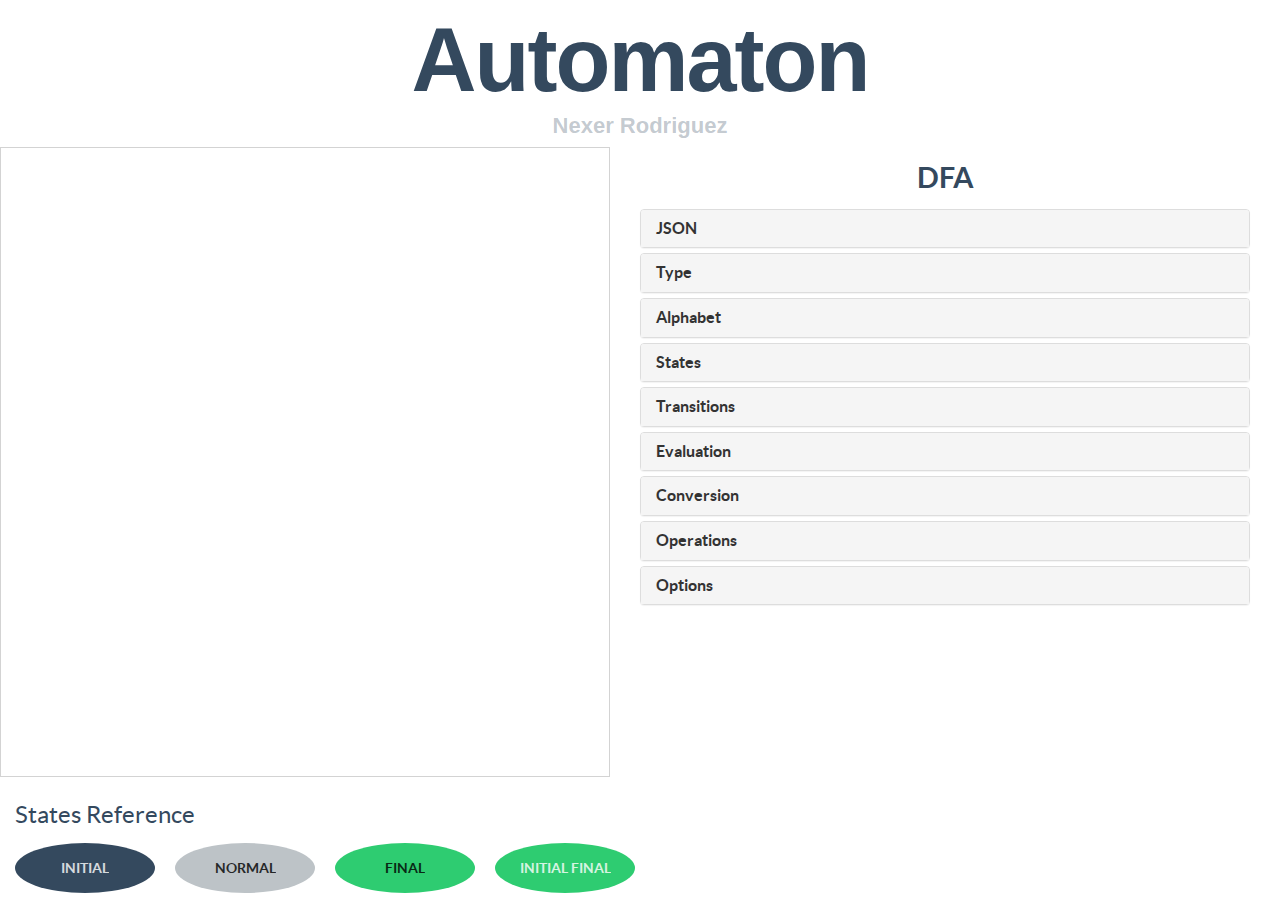
==== commit 0b4dc0ad: "before minimiz" ====
--- a/index.html
+++ b/index.html
@@ -248,7 +248,7 @@
           <div class="panel-heading" role="tab" id="headingThree">
             <h4 class="panel-title">
               <a class="collapsed" role="button" data-toggle="collapse" data-parent="#accordion" href="#actions" aria-expanded="false" aria-controls="collapseThree">
-                Actions
+                Operations
               </a>
             </h4>
           </div>
@@ -257,6 +257,7 @@
               <button onclick="joinAutomatas()" class="btn btn-inverse">Join</button>
               <button onclick="intersectAutomatas()" class="btn btn-inverse">Intersection</button>
               <button onclick="complementAutomata()" class="btn btn-inverse">Complement</button>
+              <button onclick="minimizeAutomata()" class="btn btn-inverse">Minimize</button>
             </div>
           </div>
         </div>
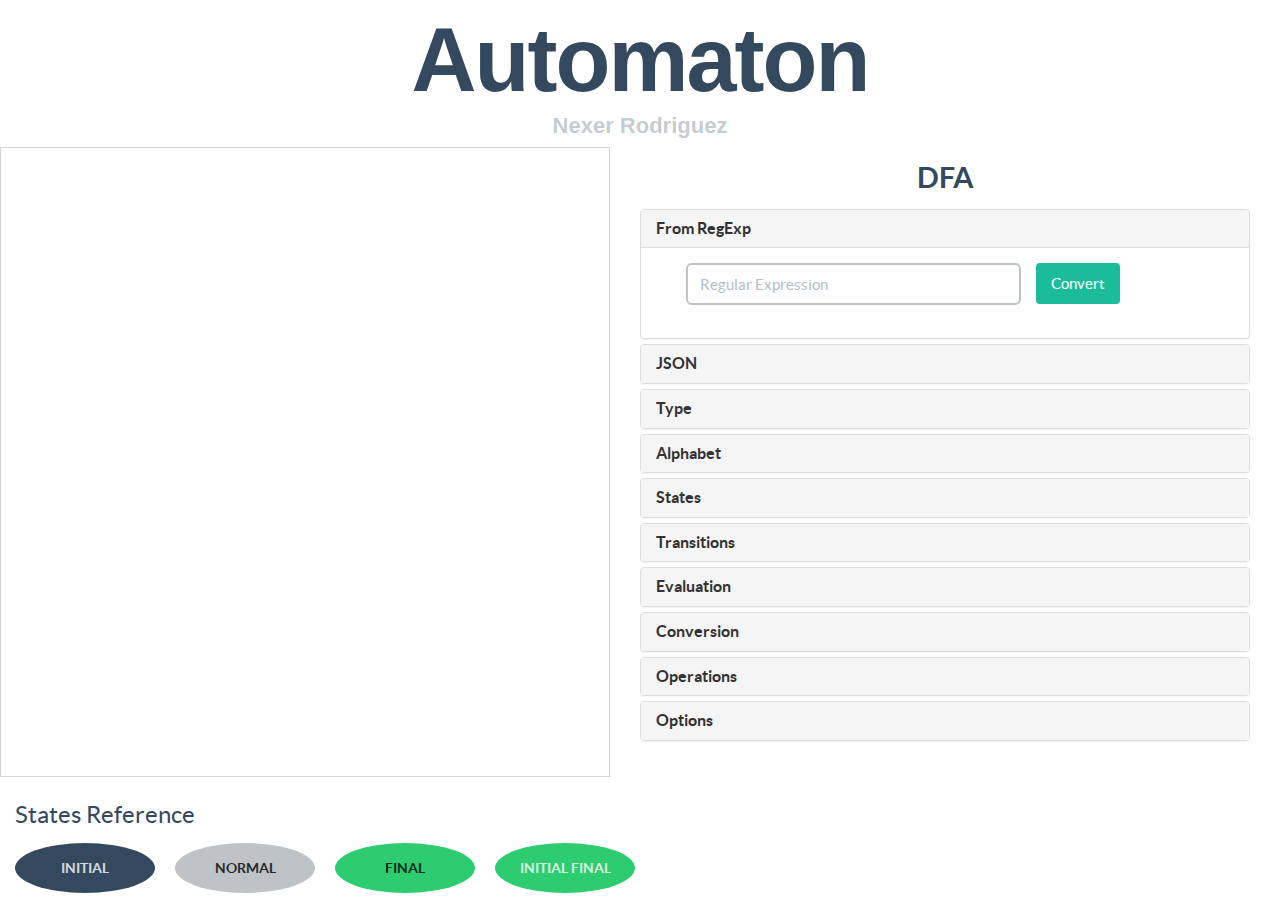
==== commit 774c1a65: "Regexp -> nfa-e" ====
--- a/index.html
+++ b/index.html
@@ -71,7 +71,7 @@
 
       <div class="panel-group" id="accordion" role="tablist" aria-multiselectable="true">
 
-        <!-- <div class="panel panel-default">
+        <div class="panel panel-default">
           <div class="panel-heading" role="tab" id="headingOne">
             <h4 class="panel-title">
               <a class="collapsed" role="button" data-toggle="collapse" data-parent="#accordion" href="#fromRE" aria-expanded="false" aria-controls="alphabet">
@@ -91,7 +91,7 @@
               </form>
             </div>
           </div>
-        </div> -->
+        </div>
         <div class="panel panel-default">
           <div class="panel-heading" role="tab" id="headingThree">
             <h4 class="panel-title">
@@ -102,7 +102,7 @@
           </div>
           <div id="json" class="panel-collapse collapse" role="tabpanel" aria-labelledby="headingThree">
             <div class="panel-body">
-              <textarea id="fromJSON" class="col-md-12" rows="8"></textarea>
+              <textarea id="fromJSON" class="col-xs-12 col-md-12" rows="8"></textarea>
               <button onclick="createAutomata()" class="btn btn-inverse" style="margin-top: 5px">From JSON</button>
               <button onclick="createJSON()" class="btn btn-inverse" style="margin-top: 5px">To JSON</button>
             </div>
@@ -254,7 +254,7 @@
           </div>
           <div id="actions" class="panel-collapse collapse" role="tabpanel" aria-labelledby="headingThree">
             <div class="panel-body">
-              <button onclick="joinAutomatas()" class="btn btn-inverse">Join</button>
+              <button onclick="joinAutomatas()" class="btn btn-inverse">Union</button>
               <button onclick="intersectAutomatas()" class="btn btn-inverse">Intersection</button>
               <button onclick="complementAutomata()" class="btn btn-inverse">Complement</button>
               <button onclick="minimizeAutomata()" class="btn btn-inverse">Minimize</button>
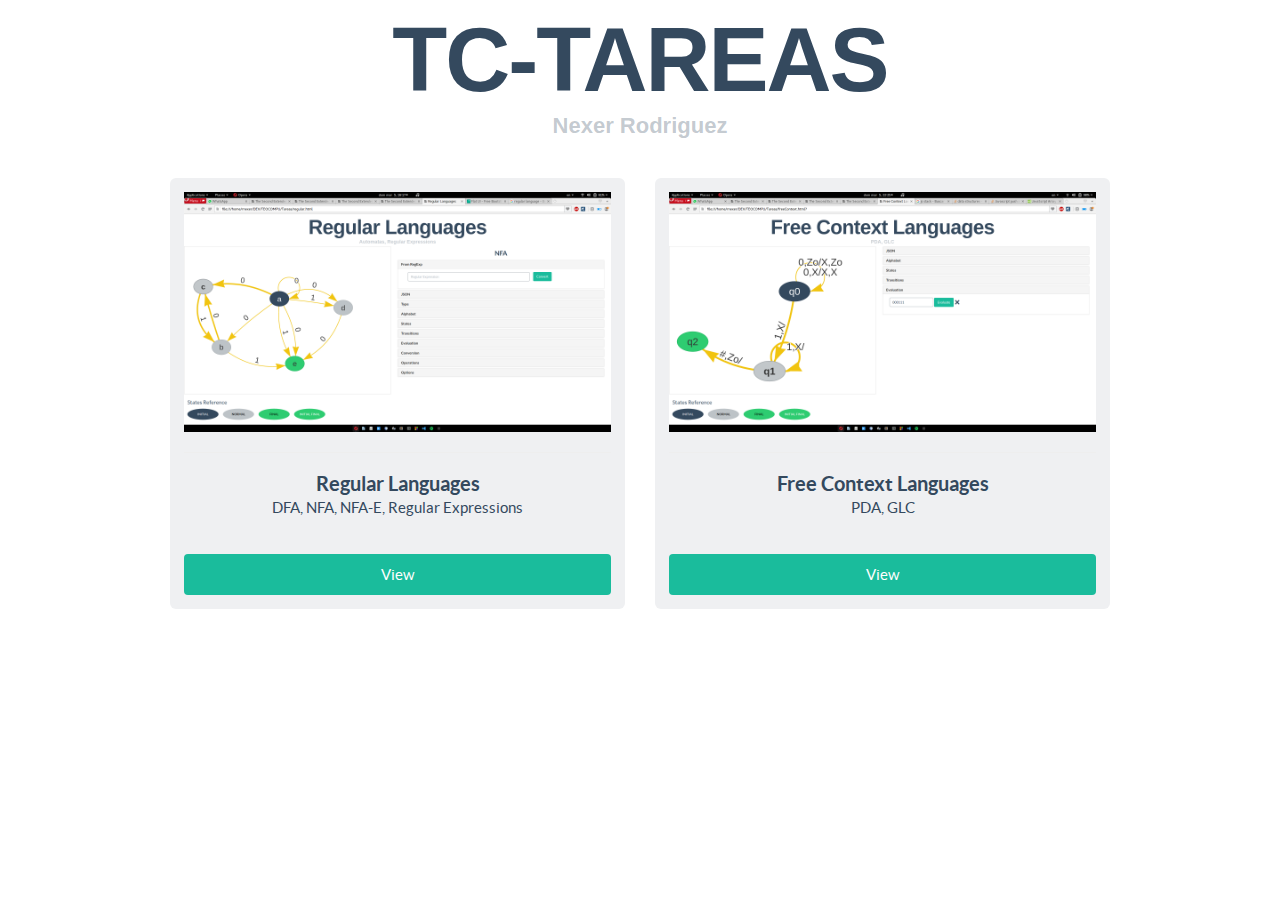
==== commit 176dab22: "PDA" ====
--- a/index.html
+++ b/index.html
@@ -1,322 +1,46 @@
 <html>
 
 <head>
-  <script type="text/javascript" src="./src/js/vis.js"></script>
-  <script type="text/javascript" src="./src/js/regular-expression.js"></script>
-  <script type="text/javascript" src="./src/js/examples.js"></script>
-  <script type="text/javascript" src="./src/js/automatas-methods.js"></script>
-  <script type="text/javascript" src="./src/js/automata.js"></script>
-  <script type="text/javascript" src="./src/js/automata-vis.js"></script>
-  <script type="text/javascript" src="./src/js/renderer.js"></script>
-  <script type="text/javascript" src="./src/js/utils.js"></script>
   <script type="text/javascript" src="./src/js/jquery.min.js"></script>
   <script type="text/javascript" src="./src/js/bootstrap.js"></script>
 
-  <link href="./src/css/vis-network.min.css" rel="stylesheet" type="text/css" />
   <link href="./src/css/bootstrap.css" rel="stylesheet" type="text/css" />
   <link href="./src/css/demo.css" rel="stylesheet" type="text/css" />
   <link href="./src/css/flat-ui.css" rel="stylesheet" type="text/css" />
 
 
-  <title>Automatas</title>
-  <style type="text/css">
-    #mynetwork, #conversionDiv {
-      width: 100%;
-      height: 70%;
-      border: 1px solid lightgray;
-    }
-  </style>
+  <title>TC-TAREAS</title>
 </head>
-
 <body>
 
 
   <div>
     <h1 class="demo-logo text-center">
-      Automaton
+      TC-TAREAS
       <small>Nexer Rodriguez</small>
     </h1>
-    <div class="row" style="width: 100%">
-      <div class="col-md-6">
-        <div id="mynetwork"></div><div class="col-md-12" style="margin-top: 10px">
-        <h6>States Reference</h6>
-        <div class="row demo-swatches-row">
-          <div class="swatches-col">
-            <div class="pallete-item">
-              <dl class="palette" style="border-radius: 100%; background-color: #34495e">
-                <dt class="text-center" style="color: white">Initial</dt>
-              </dl>
-            </div>
-            <div class="pallete-item">
-              <dl class="palette" style="border-radius: 100%; background-color: #bdc3c7">
-                <dt class="text-center" style="color: black">Normal</dt>
-              </dl>
-            </div>
-            <div class="pallete-item">
-              <dl class="palette" style="border-radius: 100%; background-color: #2ecc71">
-                <dt class="text-center" style="color: black">Final</dt>
-              </dl>
-            </div>
-            <div class="pallete-item">
-              <dl class="palette" style="border-radius: 100%; background-color: #2ecc71">
-                <dt class="text-center" style="color: white">Initial Final</dt>
-              </dl>
-            </div>
-          </div> <!-- /swatches items -->
+  </div>
+  <br>
+  <div class="container">
+    <div class="row demo-tiles">
+      <div class="col-xs-6 col-md-6">
+        <div class="tile">
+          <img src="src/img/regular.png" style="width: 100%">
+          <hr>
+          <h3 class="tile-title">Regular Languages</h3>
+          <p>DFA, NFA, NFA-E, Regular Expressions</p>
+          <a class="btn btn-primary btn-large btn-block" href="regular.html">View</a>
         </div>
       </div>
-    </div>
-    <div class="col-md-6">
-      <h4 class="text-center" id="title"></h4>
-
-      <div class="panel-group" id="accordion" role="tablist" aria-multiselectable="true">
-
-        <div class="panel panel-default">
-          <div class="panel-heading" role="tab" id="headingOne">
-            <h4 class="panel-title">
-              <a class="collapsed" role="button" data-toggle="collapse" data-parent="#accordion" href="#fromRE" aria-expanded="false" aria-controls="alphabet">
-                From RegExp
-              </a>
-            </h4>
-          </div>
-          <div id="fromRE" class="panel-collapse collapse in" role="tabpanel" aria-labelledby="headingOne">
-            <div class="panel-body">
-              <form onsubmit="return automataFromRegExp()" class="form-inline col-md-12">
-                <div class="form-group col-md-8">
-                  <input type="text" class="form-control" style="width: 100%" id="regexp" placeholder="Regular Expression">
-                </div>
-                <div class="form-group">
-                  <input type="submit" class="btn btn-primary" value="Convert">
-                </div>
-              </form>
-            </div>
-          </div>
-        </div>
-        <div class="panel panel-default">
-          <div class="panel-heading" role="tab" id="headingThree">
-            <h4 class="panel-title">
-              <a class="collapsed" role="button" data-toggle="collapse" data-parent="#accordion" href="#json" aria-expanded="false" aria-controls="collapseThree">
-                JSON
-              </a>
-            </h4>
-          </div>
-          <div id="json" class="panel-collapse collapse" role="tabpanel" aria-labelledby="headingThree">
-            <div class="panel-body">
-              <textarea id="fromJSON" class="col-xs-12 col-md-12" rows="8"></textarea>
-              <button onclick="createAutomata()" class="btn btn-inverse" style="margin-top: 5px">From JSON</button>
-              <button onclick="createJSON()" class="btn btn-inverse" style="margin-top: 5px">To JSON</button>
-            </div>
-          </div>
-        </div>
-
-        <div class="panel panel-default">
-          <div class="panel-heading" role="tab" id="headingOne">
-            <h4 class="panel-title">
-              <a class="collapsed" role="button" data-toggle="collapse" data-parent="#accordion" href="#type" aria-expanded="false" aria-controls="alphabet">
-                Type
-              </a>
-            </h4>
-          </div>
-          <div id="type" class="panel-collapse collapse" role="tabpanel" aria-labelledby="headingOne">
-            <div class="panel-body">
-              <form onsubmit="return setType()" class="form-inline col-md-12">
-                <div class="form-group">
-                  <select id="automataType" class="form-control" data-toggle="select">
-                    <option value="dfa" selected>DFA</option>
-                    <option value="nfa">NFA</option>
-                    <option value="nfa-e">NFA-Epsilon</option>
-                  </select>
-                </div>
-                <button type="submit" class="btn btn-primary">Set Type</button>
-              </form>
-            </div>
-          </div>
-        </div>
-
-        <div class="panel panel-default">
-          <div class="panel-heading" role="tab" id="headingOne">
-            <h4 class="panel-title">
-              <a class="collapsed" role="button" data-toggle="collapse" data-parent="#accordion" href="#alphabet" aria-expanded="false" aria-controls="alphabet">
-                Alphabet
-              </a>
-            </h4>
-          </div>
-          <div id="alphabet" class="panel-collapse collapse" role="tabpanel" aria-labelledby="headingOne">
-            <div class="panel-body">
-              <ul id="alphabet-list" class="list-group col-md-12">
-              </ul>
-              <form onsubmit="return addAlphabet()" class="form-inline col-md-12">
-                <div class="form-group">
-                  <input type="text" maxlength="1" class="form-control" id="newSymbol" placeholder="Symbol" required>
-                </div>
-                <button type="submit" class="btn btn-primary">Add</button>
-              </form>
-            </div>
-          </div>
-        </div>
-
-        <div class="panel panel-default">
-          <div class="panel-heading" role="tab" id="headingTwo">
-            <h4 class="panel-title">
-              <a class="collapsed" role="button" data-toggle="collapse" data-parent="#accordion" href="#nodes" aria-expanded="false" aria-controls="collapseTwo">
-                States
-              </a>
-            </h4>
-          </div>
-          <div id="nodes" class="panel-collapse collapse" role="tabpanel" aria-labelledby="headingTwo">
-            <div class="panel-body">
-              <ul id="states-list" class="list-group col-md-12">
-              </ul>
-              <form onsubmit="return addState()" class="form-inline col-md-12">
-                <div class="form-group">
-                  <input type="text" class="form-control" id="newState" placeholder="Label" required>
-                </div>
-                <div class="form-group">
-                  <div class="checkbox">
-                    <label>
-                      <input type="checkbox" id="isFinal"> Final
-                    </label>
-                  </div>  
-                </div>
-                <button type="submit" class="btn btn-primary">Add</button>
-              </form>
-            </div>
-          </div>
-        </div>
-
-        <div class="panel panel-default">
-          <div class="panel-heading" role="tab" id="headingThree">
-            <h4 class="panel-title">
-              <a class="collapsed" role="button" data-toggle="collapse" data-parent="#accordion" href="#transitions" aria-expanded="false" aria-controls="collapseThree">
-                Transitions
-              </a>
-            </h4>
-          </div>
-          <div id="transitions" class="panel-collapse collapse" role="tabpanel" aria-labelledby="headingThree">
-            <div class="panel-body">
-              <ul id="transitions-list" class="list-group col-md-12">
-              </ul>
-              <form onsubmit="return addTransition()" class="form-inline col-md-12">
-                <div class="form-group">
-                  <select id='fromOptions' class="form-control" data-toggle="select">
-                  </select>
-                  <select id="toOptions" class="form-control" data-toggle="select">
-                  </select>
-                  <input type="text" class="form-control" id="newTransition" placeholder="Label" required>
-                </div>
-                <button type="submit" class="btn btn-primary">Add</button>
-              </form>
-            </div>
-          </div>
-        </div>
-        <div class="panel panel-default">
-          <div class="panel-heading" role="tab" id="headingThree">
-            <h4 class="panel-title">
-              <a class="collapsed" role="button" data-toggle="collapse" data-parent="#accordion" href="#evaluations" aria-expanded="false" aria-controls="collapseThree">
-                Evaluation
-              </a>
-            </h4>
-          </div>
-          <div id="evaluations" class="panel-collapse collapse" role="tabpanel" aria-labelledby="headingThree">
-            <div class="panel-body">
-              <form onsubmit="return evaluateAutomata()" class="form-inline col-md-12">
-                <div class="form-group">
-                  <input type="text" class="form-control" id="str" placeholder="String to evaluate">
-                </div>
-                <button type="submit" class="btn btn-primary">Evaluate</button>
-                <div class="form-group" style="font-size: 25px" id="result">
-
-                </div>
-              </form>
-            </div>
-          </div>
-        </div>
-        <div class="panel panel-default">
-          <div class="panel-heading" role="tab" id="headingThree">
-            <h4 class="panel-title">
-              <a class="collapsed" role="button" data-toggle="collapse" data-parent="#accordion" href="#conversion" aria-expanded="false" aria-controls="collapseThree">
-                Conversion
-              </a>
-            </h4>
-          </div>
-          <div id="conversion" class="panel-collapse collapse" role="tabpanel" aria-labelledby="headingThree">
-            <div class="panel-body" id="conversionOptions">
-            </div>
-          </div>
-        </div>
-        <div class="panel panel-default">
-          <div class="panel-heading" role="tab" id="headingThree">
-            <h4 class="panel-title">
-              <a class="collapsed" role="button" data-toggle="collapse" data-parent="#accordion" href="#actions" aria-expanded="false" aria-controls="collapseThree">
-                Operations
-              </a>
-            </h4>
-          </div>
-          <div id="actions" class="panel-collapse collapse" role="tabpanel" aria-labelledby="headingThree">
-            <div class="panel-body">
-              <button onclick="joinAutomatas()" class="btn btn-inverse">Union</button>
-              <button onclick="intersectAutomatas()" class="btn btn-inverse">Intersection</button>
-              <button onclick="complementAutomata()" class="btn btn-inverse">Complement</button>
-              <button onclick="minimizeAutomata()" class="btn btn-inverse">Minimize</button>
-            </div>
-          </div>
-        </div>
-        <div class="panel panel-default">
-          <div class="panel-heading" role="tab" id="headingThree">
-            <h4 class="panel-title">
-              <a class="collapsed" role="button" data-toggle="collapse" data-parent="#accordion" href="#options" aria-expanded="false" aria-controls="collapseThree">
-                Options
-              </a>
-            </h4>
-          </div>
-          <div id="options" class="panel-collapse collapse" role="tabpanel" aria-labelledby="headingThree">
-            <div class="panel-body">
-              <button onclick="storeAutomata()" class="btn btn-inverse">Push Automata</button>
-              <button onclick="clearAutomata()" class="btn btn-inverse">Clear Automata</button>
-            </div>
-          </div>
+      <div class="col-xs-6 col-md-6">
+        <div class="tile">
+          <img src="src/img/fcl.png" style="width: 100%">
+          <hr>
+          <h3 class="tile-title">Free Context Languages</h3>
+          <p>PDA, GLC</p>
+          <a class="btn btn-primary btn-large btn-block" href="freeContext.html">View</a>
         </div>
       </div>
     </div>
   </div>
-
-
-
-  <div id="edit" class="modal fade bs-example-modal-sm" tabindex="-1" role="dialog" aria-labelledby="mySmallModalLabel">
-    <div class="modal-dialog modal-sm" role="document">
-      <div class="modal-content">
-        <div class="modal-header">
-          <button type="button" class="close" data-dismiss="modal" aria-label="Close"><span aria-hidden="true">&times;</span></button>
-          <h4 class="modal-title">Edit</h4>
-        </div>
-        <div id="modalContent" class="modal-body">
-        </div>
-        <div class="modal-footer">
-          <button type="button" class="btn btn-default" data-dismiss="modal">Close</button>
-          <button type="button" onclick="Javascript:editar()" class="btn btn-primary">Save changes</button>
-        </div>
-      </div>
-    </div>
-  </div>
-  <div id="newConversion" class="modal fade bs-example-modal-lg" tabindex="-1" role="dialog" aria-labelledby="mySmallModalLabel">
-    <div class="modal-dialog modal-lg" role="document">
-      <div class="modal-content">
-        <div class="modal-header">
-          <button type="button" class="close" data-dismiss="modal" aria-label="Close"><span aria-hidden="true">&times;</span></button>
-          <h4 class="modal-title">Conversion</h4>
-        </div>
-        <div class="modal-body">
-          <div id="conversionDiv"></div>
-          <div id="conversionModalContent" class="modal-body">
-          </div>
-        </div>
-        <div class="modal-footer">
-          <button type="button" class="btn btn-danger" data-dismiss="modal">Close</button>
-        </div>
-      </div>
-    </div>
-  </div>
-</div>
-</body>
-
-</html>+</body>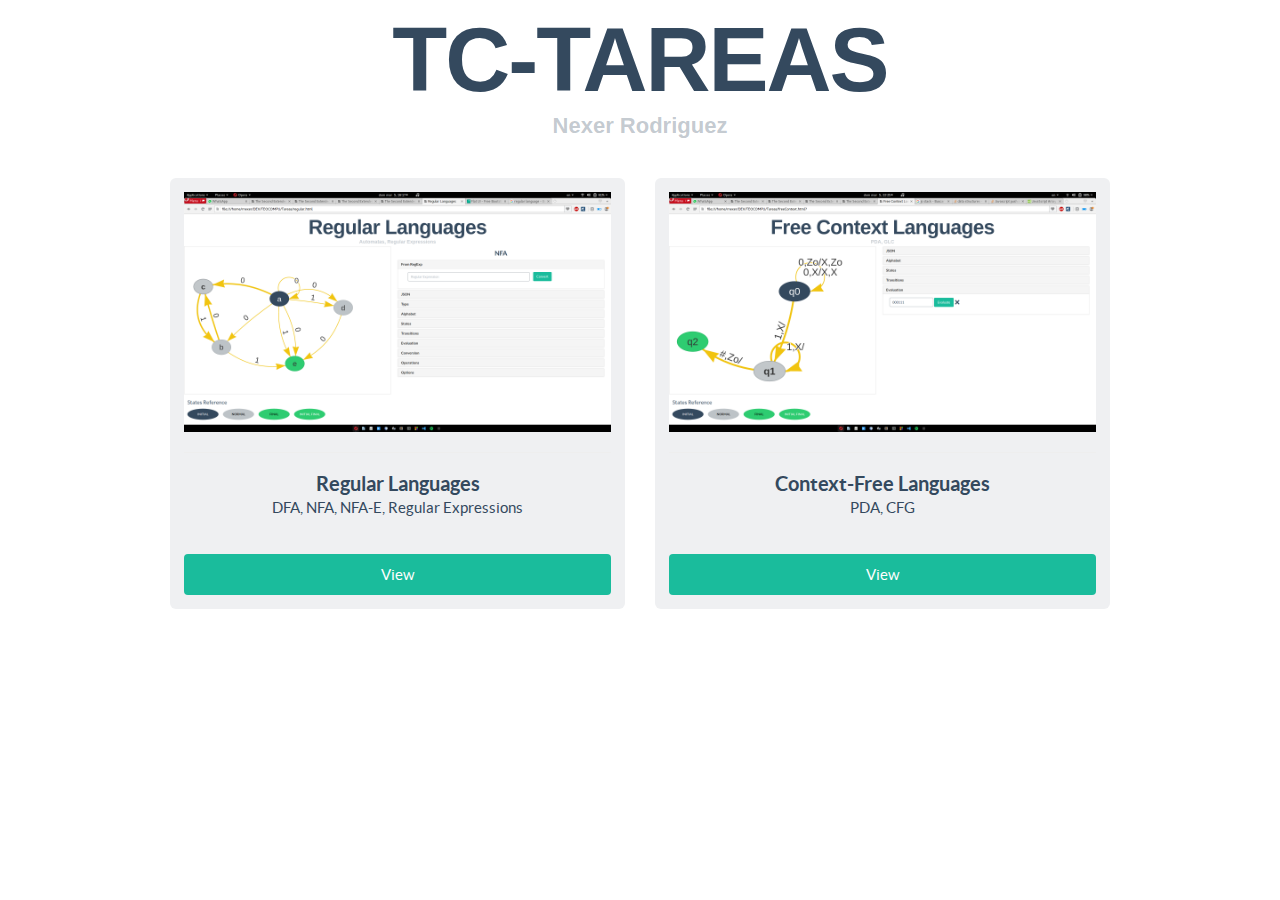
==== commit 203e6479: "index" ====
--- a/index.html
+++ b/index.html
@@ -36,8 +36,8 @@
         <div class="tile">
           <img src="src/img/fcl.png" style="width: 100%">
           <hr>
-          <h3 class="tile-title">Free Context Languages</h3>
-          <p>PDA, GLC</p>
+          <h3 class="tile-title">Context-Free Languages</h3>
+          <p>PDA, CFG</p>
           <a class="btn btn-primary btn-large btn-block" href="freeContext.html">View</a>
         </div>
       </div>
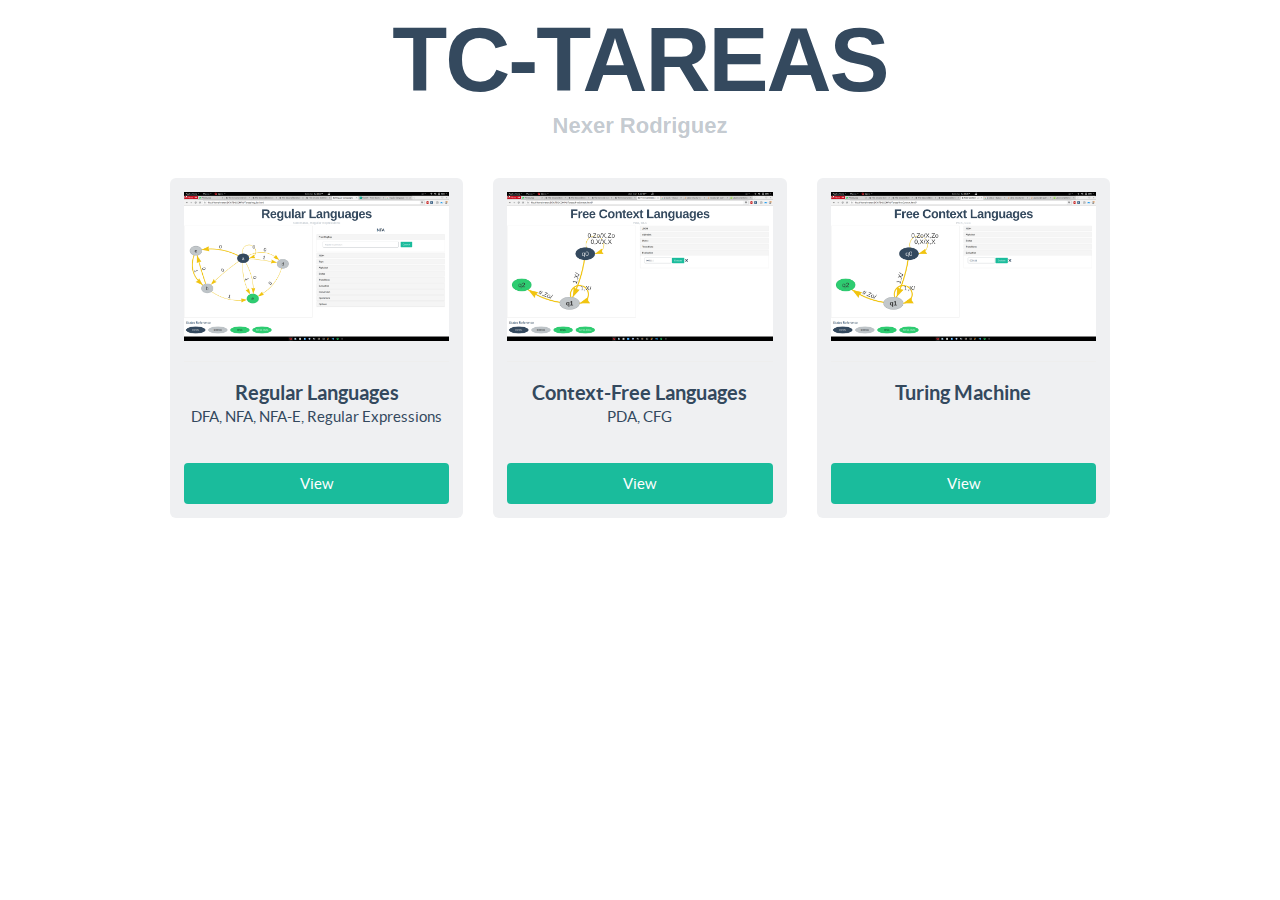
==== commit 29d8476f: "PDA -> CFG done, working on Turing Machine" ====
--- a/index.html
+++ b/index.html
@@ -11,6 +11,7 @@
 
   <title>TC-TAREAS</title>
 </head>
+
 <body>
 
 
@@ -23,7 +24,7 @@
   <br>
   <div class="container">
     <div class="row demo-tiles">
-      <div class="col-xs-6 col-md-6">
+      <div class="col-xs-4 col-md-4">
         <div class="tile">
           <img src="src/img/regular.png" style="width: 100%">
           <hr>
@@ -32,7 +33,7 @@
           <a class="btn btn-primary btn-large btn-block" href="regular.html">View</a>
         </div>
       </div>
-      <div class="col-xs-6 col-md-6">
+      <div class="col-xs-4 col-md-4">
         <div class="tile">
           <img src="src/img/fcl.png" style="width: 100%">
           <hr>
@@ -41,6 +42,15 @@
           <a class="btn btn-primary btn-large btn-block" href="freeContext.html">View</a>
         </div>
       </div>
+      <div class="col-xs-4 col-md-4">
+        <div class="tile">
+          <img src="src/img/fcl.png" style="width: 100%">
+          <hr>
+          <h3 class="tile-title">Turing Machine</h3>
+          <p><br></p>
+          <a class="btn btn-primary btn-large btn-block" href="turing.html">View</a>
+        </div>
+      </div>
     </div>
   </div>
 </body>